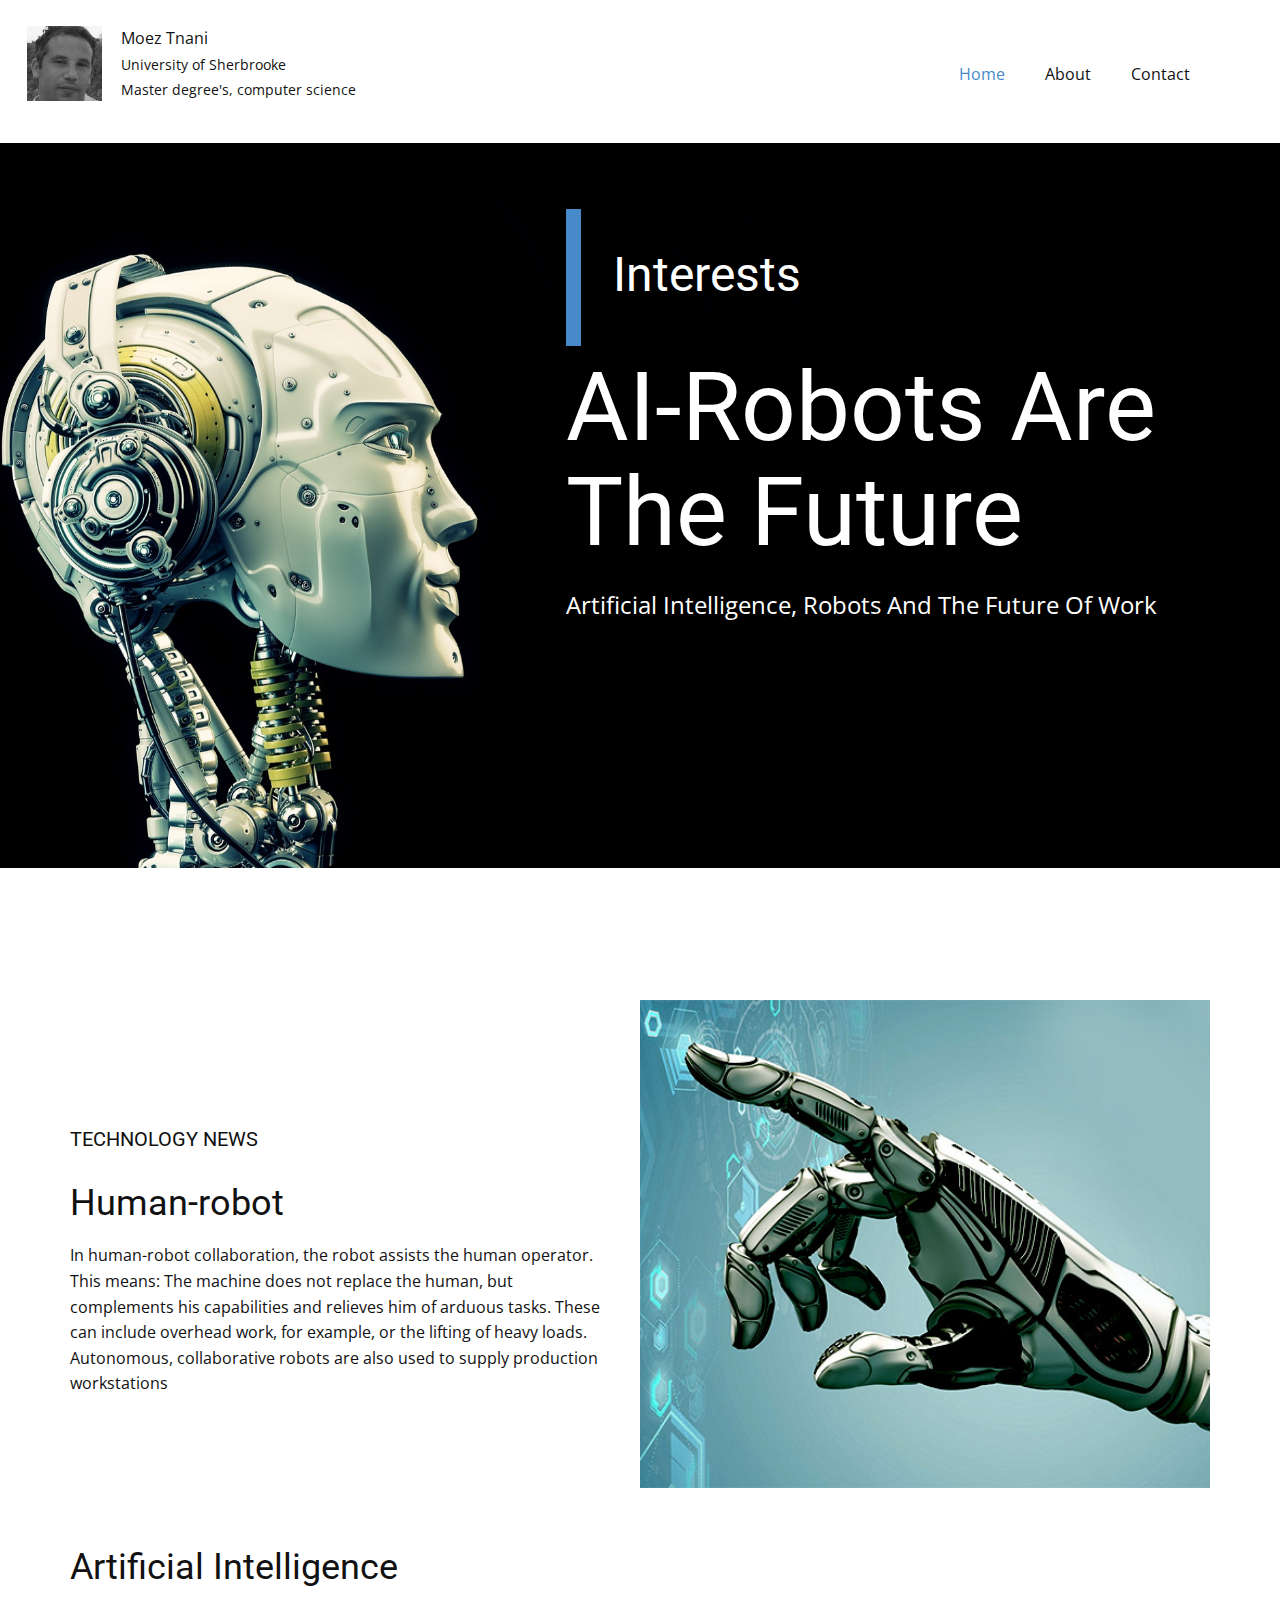
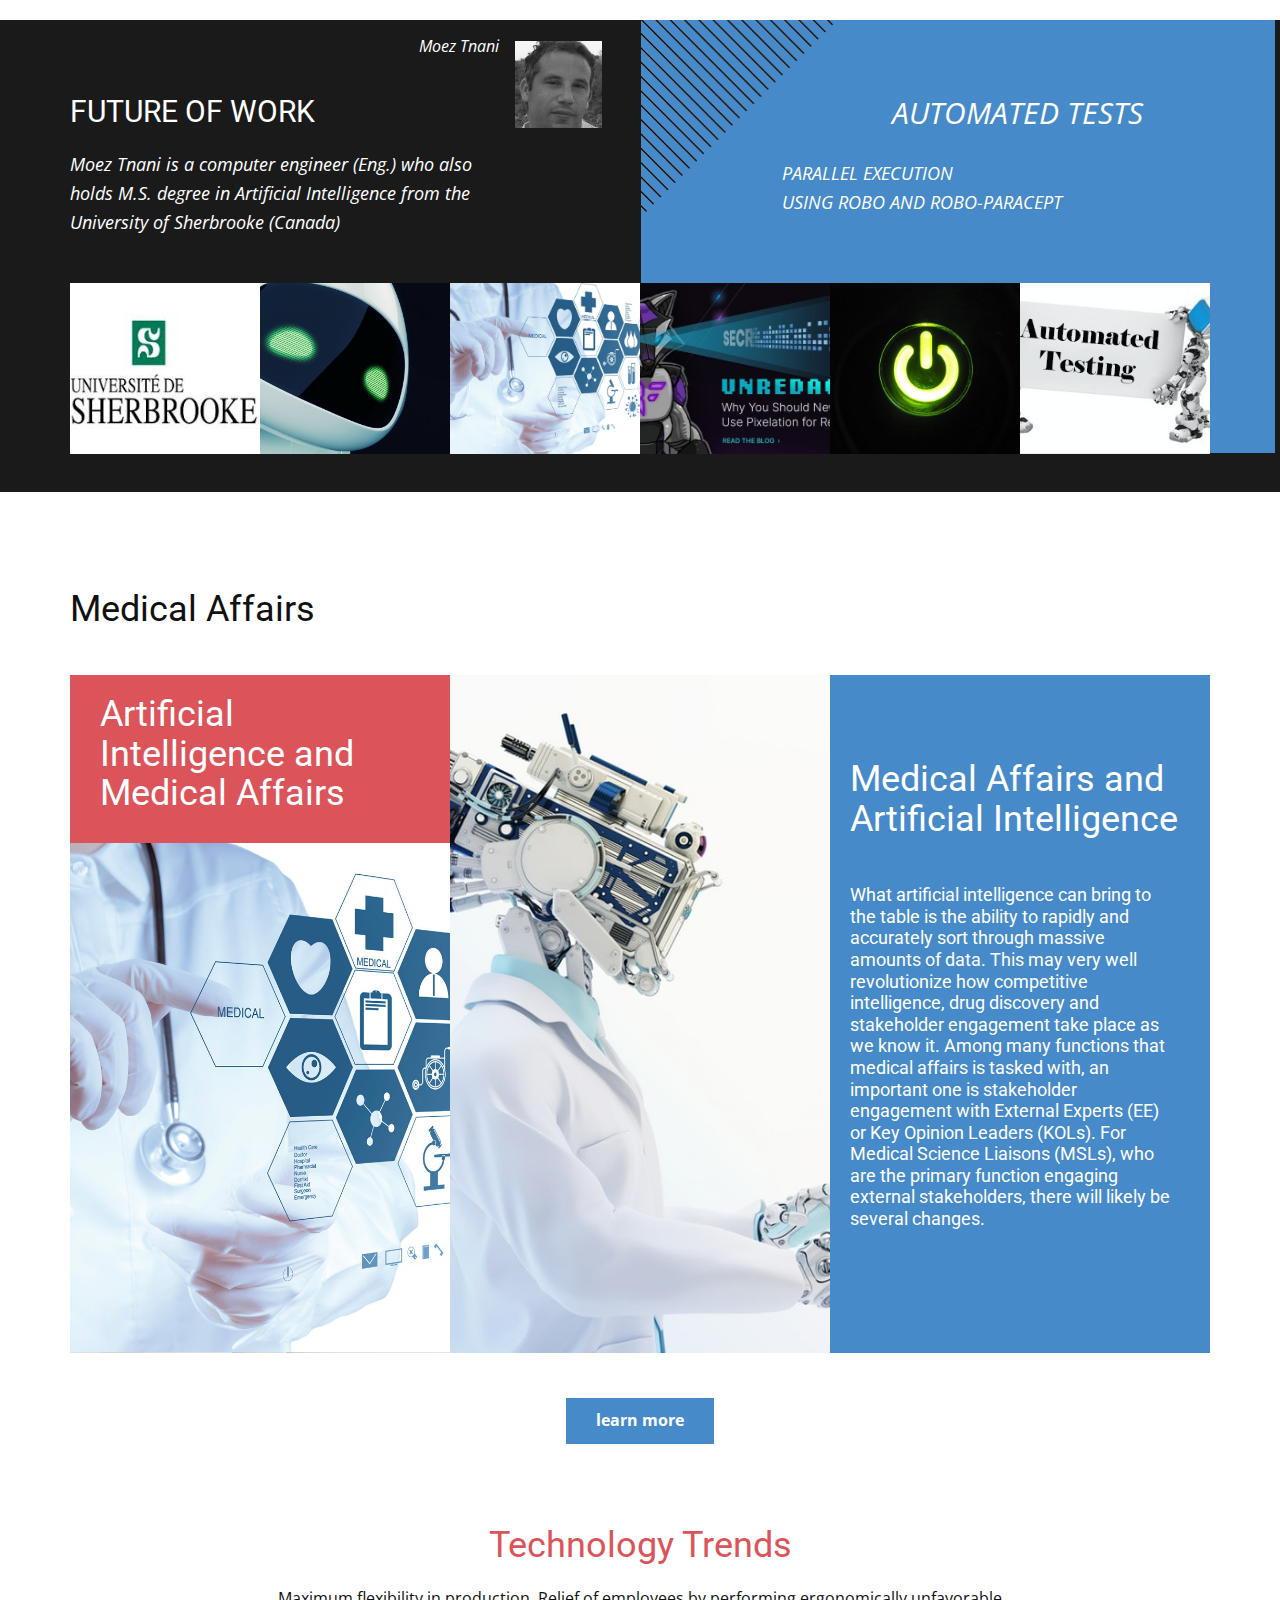
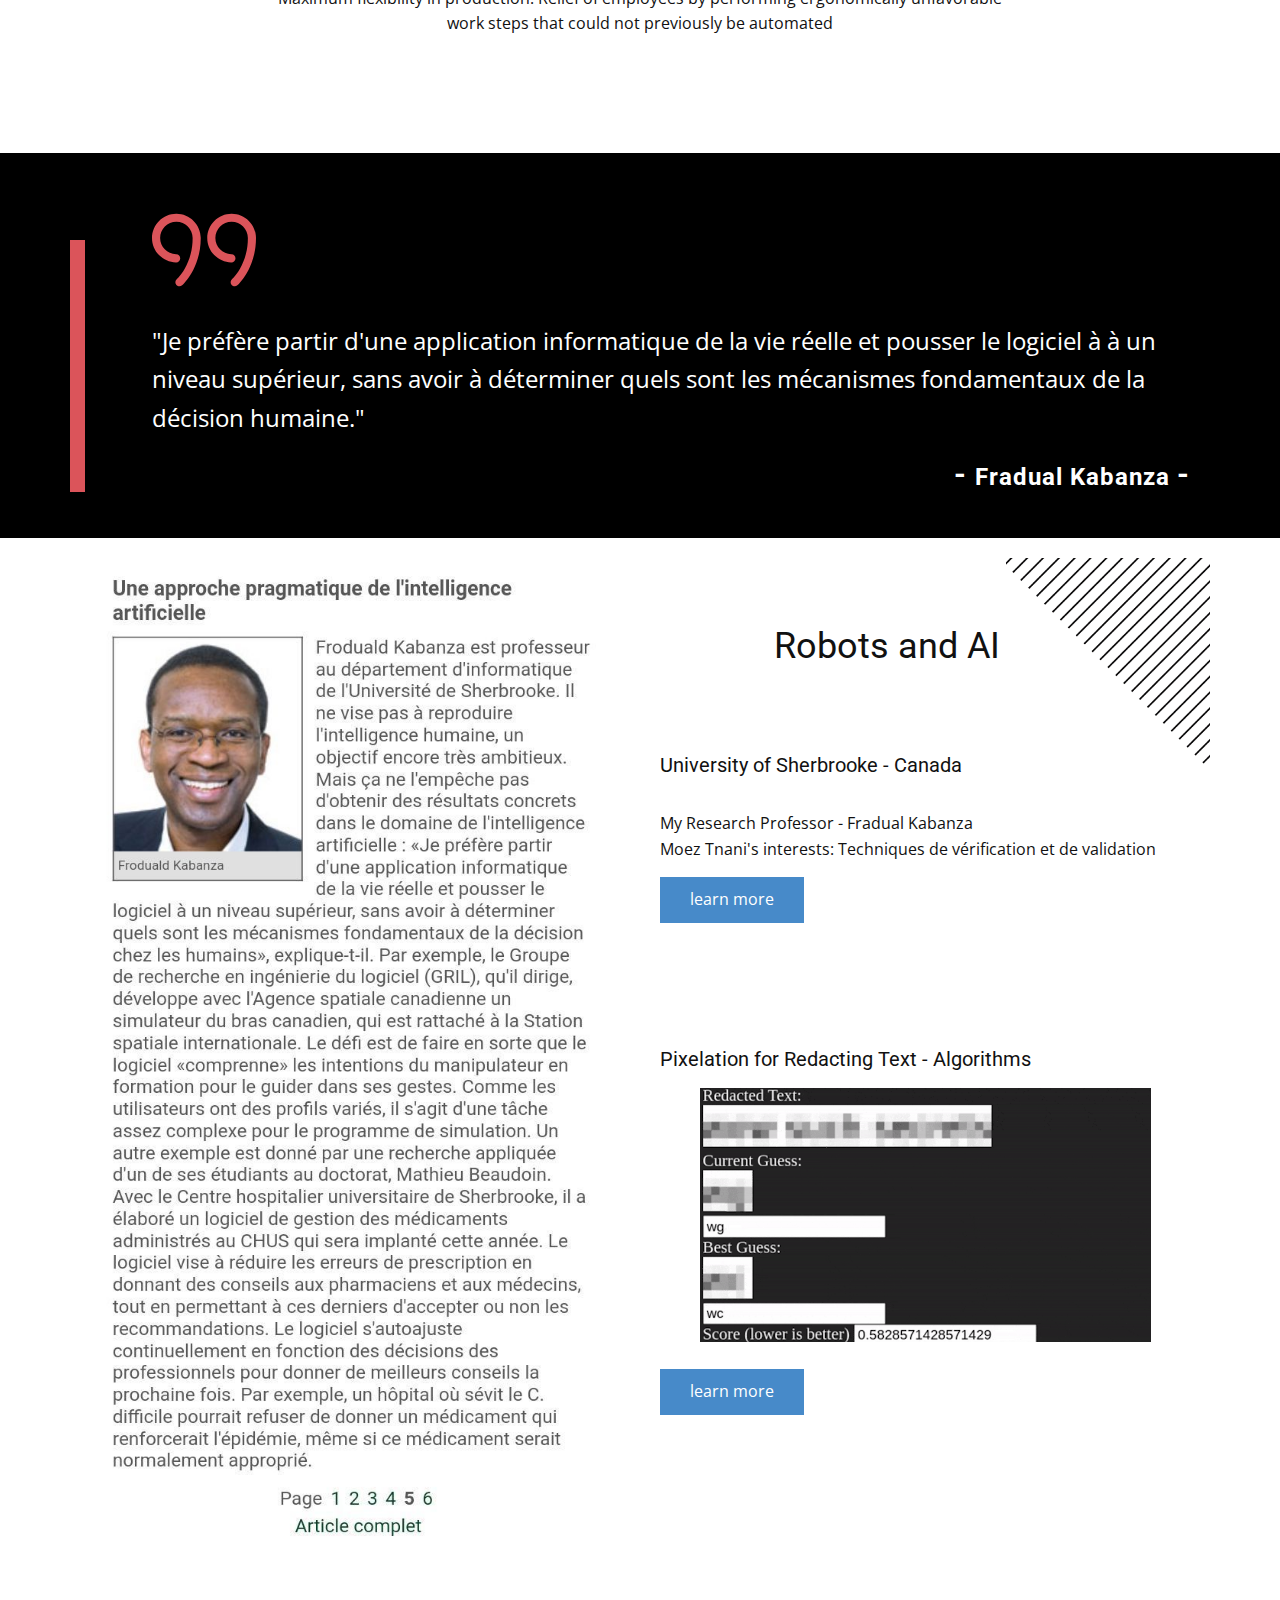
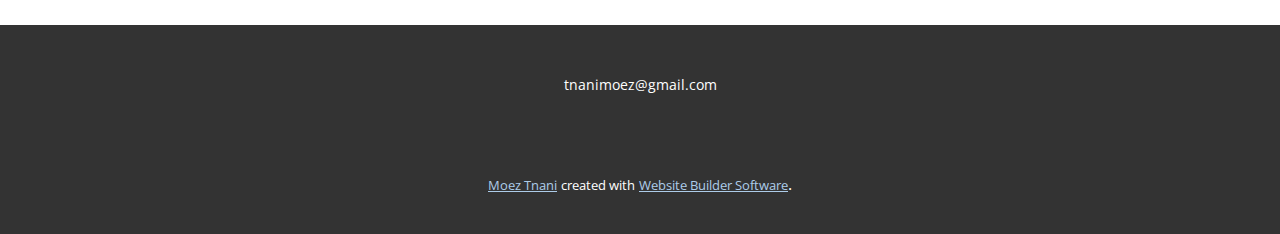
==== index.html @ 637a6c8f "Update index.html" ====
<!DOCTYPE html>
<html style="font-size: 16px;" lang="en"><head>
    <meta name="viewport" content="width=device-width, initial-scale=1.0">
    <meta charset="utf-8">
    <meta name="keywords" content="Robots Are The Future, Human-robot, The robots of CES 2023, Technology Trends, Artificial Intelligence Robots And The Future Of Work, Robots and AI">
    <meta name="description" content="">
    <title>Home</title>
    <link rel="stylesheet" href="nicepage.css" media="screen">
<link rel="stylesheet" href="Home.css" media="screen">
    <script class="u-script" type="text/javascript" src="jquery.js" defer=""></script>
    <script class="u-script" type="text/javascript" src="nicepage.js" defer=""></script>
    <meta name="generator" content="Nicepage 5.5.0, nicepage.com">
    <link id="u-theme-google-font" rel="stylesheet" href="https://fonts.googleapis.com/css?family=Roboto:100,100i,300,300i,400,400i,500,500i,700,700i,900,900i|Open+Sans:300,300i,400,400i,500,500i,600,600i,700,700i,800,800i">
    
    
    
    
    
    
    
    
    
    <script type="application/ld+json">{
		"@context": "http://schema.org",
		"@type": "Organization",
		"name": "",
		"logo": "images/Moez.jpeg"
}</script>
    <meta name="theme-color" content="#478ac9">
    <meta property="og:title" content="Home">
    <meta property="og:type" content="website">
  <meta data-intl-tel-input-cdn-path="intlTelInput/"></head>
  <body data-home-page="Home.html" data-home-page-title="Home" class="u-body u-xl-mode" data-lang="en"><header class="u-clearfix u-header u-header" id="sec-40bd"><div class="u-clearfix u-sheet u-sheet-1">
        <a href="https://github.com/Mtnani" class="u-image u-logo u-image-1" data-image-width="288" data-image-height="288" title="Moez Tnani">
          <img src="images/Moez.jpeg" class="u-logo-image u-logo-image-1">
        </a>
        <p class="u-text u-text-default u-text-1">Moez Tnani<br>
          <span style="font-size: 0.875rem;">University of Sherbrooke<br>Master degree's, computer science
          </span>
        </p>
        <nav class="u-menu u-menu-one-level u-offcanvas u-menu-1">
          <div class="menu-collapse" style="font-size: 1rem; letter-spacing: 0px;">
            <a class="u-button-style u-custom-left-right-menu-spacing u-custom-padding-bottom u-custom-top-bottom-menu-spacing u-nav-link u-text-active-palette-1-base u-text-hover-palette-2-base" href="#">
              <svg class="u-svg-link" viewBox="0 0 24 24"><use xmlns:xlink="http://www.w3.org/1999/xlink" xlink:href="#menu-hamburger"></use></svg>
              <svg class="u-svg-content" version="1.1" id="menu-hamburger" viewBox="0 0 16 16" x="0px" y="0px" xmlns:xlink="http://www.w3.org/1999/xlink" xmlns="http://www.w3.org/2000/svg"><g><rect y="1" width="16" height="2"></rect><rect y="7" width="16" height="2"></rect><rect y="13" width="16" height="2"></rect>
</g></svg>
            </a>
          </div>
          <div class="u-custom-menu u-nav-container">
            <ul class="u-nav u-unstyled u-nav-1"><li class="u-nav-item"><a class="u-button-style u-nav-link u-text-active-palette-1-base u-text-hover-palette-2-base" href="Home.html" style="padding: 10px 20px;">Home</a>
</li><li class="u-nav-item"><a class="u-button-style u-nav-link u-text-active-palette-1-base u-text-hover-palette-2-base" href="About.html" style="padding: 10px 20px;">About</a>
</li><li class="u-nav-item"><a class="u-button-style u-nav-link u-text-active-palette-1-base u-text-hover-palette-2-base" href="Contact.html" style="padding: 10px 20px;">Contact</a>
</li></ul>
          </div>
          <div class="u-custom-menu u-nav-container-collapse">
            <div class="u-black u-container-style u-inner-container-layout u-opacity u-opacity-95 u-sidenav">
              <div class="u-inner-container-layout u-sidenav-overflow">
                <div class="u-menu-close"></div>
                <ul class="u-align-center u-nav u-popupmenu-items u-unstyled u-nav-2"><li class="u-nav-item"><a class="u-button-style u-nav-link" href="Home.html">Home</a>
</li><li class="u-nav-item"><a class="u-button-style u-nav-link" href="About.html">About</a>
</li><li class="u-nav-item"><a class="u-button-style u-nav-link" href="Contact.html">Contact</a>
</li></ul>
              </div>
            </div>
            <div class="u-black u-menu-overlay u-opacity u-opacity-70"></div>
          </div>
        </nav>
      </div></header>
    <section class="u-clearfix u-image u-section-1" id="carousel_2f64">
      <div class="u-clearfix u-sheet u-sheet-1">
        <h2 class="u-text u-text-body-alt-color u-text-1">Interests </h2>
        <div class="u-container-style u-group u-group-1">
          <div class="u-container-layout u-container-layout-1">
            <div class="u-palette-1-base u-shape u-shape-rectangle u-shape-1"></div>
            <h1 class="u-text u-text-body-alt-color u-title u-text-2">AI-Robots Are The Future</h1>
            <p class="u-large-text u-text u-text-body-alt-color u-text-variant u-text-3"> Artificial Intelligence, Robots And The Future Of Work</p>
          </div>
        </div>
      </div>
    </section>
    <section class="u-clearfix u-section-2" id="carousel_26c9">
      <div class="u-clearfix u-sheet u-sheet-1">
        <div class="u-clearfix u-expanded-width u-gutter-0 u-layout-spacing-top u-layout-wrap u-layout-wrap-1">
          <div class="u-gutter-0 u-layout">
            <div class="u-layout-row">
              <div class="u-container-style u-layout-cell u-left-cell u-size-30 u-layout-cell-1">
                <div class="u-container-layout u-container-layout-1">
                  <h5 class="u-text u-text-1">TECHNOLOGY NEWS</h5>
                  <h2 class="u-text u-text-2">Human-robot</h2>
                  <p class="u-text u-text-3">In human-robot collaboration, the robot assists the human operator. This means: The machine does not replace the human, but complements his capabilities and relieves him of arduous tasks. These can include overhead work,
                                    for example, or the lifting of heavy loads. Autonomous, collaborative robots are also used to supply production workstations</p>
                </div>
              </div>
              <div class="u-align-left u-container-style u-image u-layout-cell u-right-cell u-size-30 u-image-1">
                <div class="u-container-layout u-valign-middle u-container-layout-2" src=""></div>
              </div>
            </div>
          </div>
        </div>
        <h2 class="u-text u-text-4">Artificial Intelligence</h2>
      </div>
    </section>
    <section class="u-clearfix u-grey-90 u-section-3" id="carousel_b919">
      <div class="u-container-style u-group u-palette-1-base u-shape-rectangle u-group-1">
        <div class="u-container-layout u-container-layout-1">
          <img src="images/1q.png" alt="" class="u-image u-image-default u-image-1" data-image-width="395" data-image-height="396">
          <p class="u-text u-text-body-alt-color u-text-1"> PARALLEL EXECUTION​&nbsp;<br>USING ROBO AND ROBO-PARACEPT&nbsp;<br>
          </p>
          <p class="u-text u-text-body-alt-color u-text-2">AUTOMATED TESTS<br>
            <br>
          </p>
        </div>
      </div>
      <div class="u-clearfix u-gutter-0 u-layout-wrap u-layout-wrap-1">
        <div class="u-gutter-0 u-layout">
          <div class="u-layout-row">
            <div class="u-container-style u-image u-layout-cell u-left-cell u-size-10 u-image-2" data-image-width="225" data-image-height="225">
              <div class="u-container-layout"></div>
            </div>
            <div class="u-container-style u-image u-layout-cell u-size-10 u-image-3">
              <div class="u-container-layout"></div>
            </div>
            <div class="u-container-style u-image u-layout-cell u-size-10 u-image-4" data-image-width="960" data-image-height="980">
              <div class="u-container-layout"></div>
            </div>
            <div class="u-container-style u-image u-layout-cell u-size-10 u-image-5" data-image-width="800" data-image-height="375">
              <div class="u-container-layout"></div>
            </div>
            <div class="u-container-style u-image u-layout-cell u-size-10 u-image-6">
              <div class="u-container-layout"></div>
            </div>
            <div class="u-container-style u-image u-layout-cell u-size-10 u-image-7" data-image-width="260" data-image-height="213">
              <div class="u-container-layout"></div>
            </div>
          </div>
        </div>
      </div>
      <p class="u-text u-text-body-alt-color u-text-3"> Moez Tnani<br>
      </p>
      <div class="u-container-style u-group u-group-2">
        <div class="u-container-layout u-container-layout-8">
          <h3 class="u-text u-text-body-alt-color u-text-4">FUTURE OF WORK</h3>
          <p class="u-text u-text-body-alt-color u-text-5"> Moez Tnani is a computer engineer (Eng​.) who also holds M.S. degree in Artificial Intelligence from the University of Sherbrooke (Canada)</p>
        </div>
      </div>
      <img class="u-image u-image-default u-preserve-proportions u-image-8" src="images/Moez.jpeg" alt="" data-image-width="288" data-image-height="288">
    </section>
    <section class="u-clearfix u-section-4" id="carousel_bd0a">
      <div class="u-clearfix u-sheet u-sheet-1">
        <h2 class="u-text u-text-1">Medical Affairs</h2>
        <div class="u-clearfix u-expanded-width u-expanded-width-md u-gutter-0 u-layout-wrap u-layout-wrap-1">
          <div class="u-layout">
            <div class="u-layout-row">
              <div class="u-size-20 u-size-60-md u-size-xs-60">
                <div class="u-layout-col">
                  <div class="u-align-left u-container-style u-layout-cell u-left-cell u-palette-2-base u-size-36 u-layout-cell-1" src="">
                    <div class="u-container-layout u-container-layout-1">
                      <h2 class="u-text u-text-2">Artificial Intelligence and Medical Affairs&nbsp;</h2>
                    </div>
                  </div>
                  <div class="u-align-left u-container-style u-image u-layout-cell u-left-cell u-size-24 u-image-1" data-image-width="960" data-image-height="980">
                    <div class="u-container-layout" src=""></div>
                  </div>
                </div>
              </div>
              <div class="u-size-20 u-size-30-md u-size-xs-30">
                <div class="u-layout-row">
                  <div class="u-align-left u-container-style u-image u-layout-cell u-size-60 u-image-2" src="" data-image-width="835" data-image-height="742">
                    <div class="u-container-layout" src=""></div>
                  </div>
                </div>
              </div>
              <div class="u-size-20 u-size-30-md u-size-xs-30">
                <div class="u-layout-row">
                  <div class="u-align-left u-container-style u-layout-cell u-palette-1-base u-right-cell u-size-60 u-layout-cell-4">
                    <div class="u-container-layout u-container-layout-4">
                      <h2 class="u-text u-text-3">Medical Affairs and Artificial Intelligence&nbsp;</h2>
                      <h4 class="u-text u-text-4"> What artificial intelligence can bring to the table is the ability to rapidly and accurately sort through massive amounts of data. This may very well revolutionize how competitive intelligence, drug discovery and stakeholder engagement take place as we know it. Among many functions that medical affairs is tasked with, an important one is stakeholder engagement with External Experts (EE) or Key Opinion Leaders (KOLs). For Medical Science Liaisons (MSLs), who are the primary function engaging external stakeholders, there will likely be several changes.</h4>
                    </div>
                  </div>
                </div>
              </div>
            </div>
          </div>
        </div>
        <a href="https://www.medicalaffairsspecialist.org/" class="u-border-none u-btn u-button-style u-palette-1-base u-btn-1" title="learn more" target="_blank">learn more</a>
      </div>
    </section>
    <section class="u-clearfix u-section-5" id="carousel_6aae">
      <div class="u-clearfix u-sheet u-sheet-1">
        <div class="u-align-center u-container-style u-group u-group-1">
          <div class="u-container-layout u-valign-middle u-container-layout-1">
            <h2 class="u-text u-text-palette-2-base u-text-1">Technology Trends</h2>
            <p class="u-text u-text-2">Maximum flexibility in production. Relief of employees by performing ergonomically unfavorable work steps that could not previously be automated </p>
          </div>
        </div>
      </div>
    </section>
    <section class="u-black u-clearfix u-section-6" id="carousel_9c2d">
      <div class="u-clearfix u-sheet u-valign-middle u-sheet-1">
        <div class="u-container-style u-group u-group-1">
          <div class="u-container-layout u-valign-bottom-xs u-valign-middle-xl u-container-layout-1"><span class="u-icon u-icon-circle u-text-palette-2-base u-icon-1"><svg class="u-svg-link" preserveAspectRatio="xMidYMin slice" viewBox="0 0 512 512" style=""><use xmlns:xlink="http://www.w3.org/1999/xlink" xlink:href="#svg-ac96"></use></svg><svg class="u-svg-content" viewBox="0 0 512 512" x="0px" y="0px" id="svg-ac96" style="enable-background:new 0 0 512 512;"><g><g><g><path d="M392,77c-66.168,0-120,53.832-120,120c0,31.641,12.208,61.497,34.374,84.069c22.117,22.521,51.659,35.27,83.189,35.9     l0.916,0.023c11.054,0.333,20.226-8.431,20.514-19.473c0.288-11.042-8.431-20.226-19.473-20.514l-1.107-0.028     C347.176,276.141,312,240.261,312,197c0-44.112,35.888-80,80-80s80,35.888,80,80c0,55.098-13.104,105.94-38.951,151.115     c-19.317,33.765-38.961,51.6-39.328,51.93c-8.238,7.313-9.012,19.921-1.718,28.188c3.953,4.479,9.466,6.768,15.005,6.768     c4.701-0.001,9.422-1.649,13.224-5.004c0.967-0.854,23.946-21.349,46.566-60.335C487.42,334.122,512,275.316,512,197     C512,130.831,458.168,77,392,77z"></path><path d="M120,77C53.832,77,0,130.831,0,197c0,31.641,12.208,61.497,34.374,84.071c22.117,22.521,51.659,35.269,83.189,35.9     l0.916,0.023c11.03,0.333,20.227-8.431,20.514-19.473c0.288-11.042-8.431-20.226-19.473-20.514l-1.107-0.028     C75.176,276.141,40,240.261,40,197c0-44.112,35.888-80,80-80s80,35.888,80,80c0,55.098-13.104,105.94-38.951,151.114     c-19.317,33.765-38.961,51.6-39.328,51.93c-8.239,7.314-9.012,19.921-1.718,28.188c3.953,4.48,9.466,6.768,15.005,6.768     c4.701,0,9.422-1.648,13.225-5.003c0.966-0.854,23.946-21.349,46.566-60.335C215.42,334.122,240,275.317,240,197     C240,130.831,186.168,77,120,77z"></path>
</g>
</g>
</g></svg></span>
            <p class="u-text u-text-body-alt-color u-text-1">"Je préfère partir d'une application informatique de la vie réelle et pousser le logiciel à à un niveau supérieur, sans avoir à déterminer quels sont les mécanismes fondamentaux de la décision humaine."</p>
            <h5 class="u-align-right u-text u-text-body-alt-color u-text-2">- <span style="font-size: 1.5rem;">Fradual Kabanza </span>-
            </h5>
          </div>
        </div>
        <div class="u-palette-2-base u-shape u-shape-rectangle u-shape-1"></div>
      </div>
    </section>
    <section class="u-clearfix u-section-7" id="carousel_8192">
      <div class="u-clearfix u-sheet u-sheet-1">
        <div class="u-clearfix u-expanded-width u-gutter-0 u-layout-spacing-top u-layout-wrap u-layout-wrap-1">
          <div class="u-gutter-0 u-layout">
            <div class="u-layout-row">
              <div class="u-align-left u-container-style u-layout-cell u-left-cell u-size-30 u-layout-cell-1">
                <div class="u-container-layout u-container-layout-1" src="">
                  <img class="u-expanded-width-sm u-expanded-width-xs u-image u-image-1" src="images/RobotUdS.jpeg" data-image-width="720" data-image-height="1314">
                </div>
              </div>
              <div class="u-align-left u-container-style u-layout-cell u-right-cell u-size-30 u-layout-cell-2">
                <div class="u-container-layout u-valign-bottom-md u-container-layout-2">
                  <img src="images/1q1.png" alt="" class="u-image u-image-default u-image-2" data-image-width="395" data-image-height="396">
                  <h2 class="u-text u-text-1">Robots and AI</h2>
                  <h5 class="u-text u-text-2">University of Sherbrooke - Canada</h5>
                  <p class="u-text u-text-3">My Research Professor - Fradual Kabanza<br>Moez Tnani's interests: Techniques de vérification et de validation
                  </p>
                  <a href="https://www.usherbrooke.ca/udes/magazine/lire/vol2-no2/a-la-une/page/4/index.html@no_cache=1&amp;tx_igttnewsshared[tt_news]=4448.html" class="u-btn u-button-style u-btn-1">learn more</a>
                  <h5 class="u-text u-text-4"> Pixelation for Redacting Text - Algorithms</h5>
                  <img class="u-image u-image-default u-image-3" src="images/secret.gif" alt="" data-image-width="800" data-image-height="451">
                  <a href="https://bishopfox.com/blog/unredacter-tool-never-pixelation" class="u-btn u-button-style u-btn-2">learn more</a>
                </div>
              </div>
            </div>
          </div>
        </div>
      </div>
    </section>
    <section class="u-clearfix u-section-8" id="sec-d549">
      <div class="u-clearfix u-sheet u-sheet-1"></div>
    </section>
    
    
    <footer class="u-align-center u-clearfix u-footer u-grey-80 u-footer" id="sec-2b1f"><div class="u-clearfix u-sheet u-sheet-1">
        <p class="u-small-text u-text u-text-variant u-text-1">tnanimoez@gmail.com</p>
      </div></footer>
    <section class="u-backlink u-clearfix u-grey-80">
      <a class="u-link" href="https://github.com/MTnani" target="_blank">
        <span>Moez Tnani</span>
      </a>
      <p class="u-text">
        <span>created with</span>
      </p>
      <a class="u-link" href="" target="_blank">
        <span>Website Builder Software</span>
      </a>. 
    </section><span style="height: 64px; width: 64px; margin-left: 0px; margin-right: auto; margin-top: 0px; background-image: none; right: 20px; bottom: 20px; padding: 15px;" class="u-back-to-top u-icon u-icon-circle u-opacity u-opacity-85 u-palette-1-base" data-href="#">
        <svg class="u-svg-link" preserveAspectRatio="xMidYMin slice" viewBox="0 0 551.13 551.13"><use xmlns:xlink="http://www.w3.org/1999/xlink" xlink:href="#svg-1d98"></use></svg>
        <svg class="u-svg-content" enable-background="new 0 0 551.13 551.13" viewBox="0 0 551.13 551.13" xmlns="http://www.w3.org/2000/svg" id="svg-1d98"><path d="m275.565 189.451 223.897 223.897h51.668l-275.565-275.565-275.565 275.565h51.668z"></path></svg>
    </span>
  
</body></html>
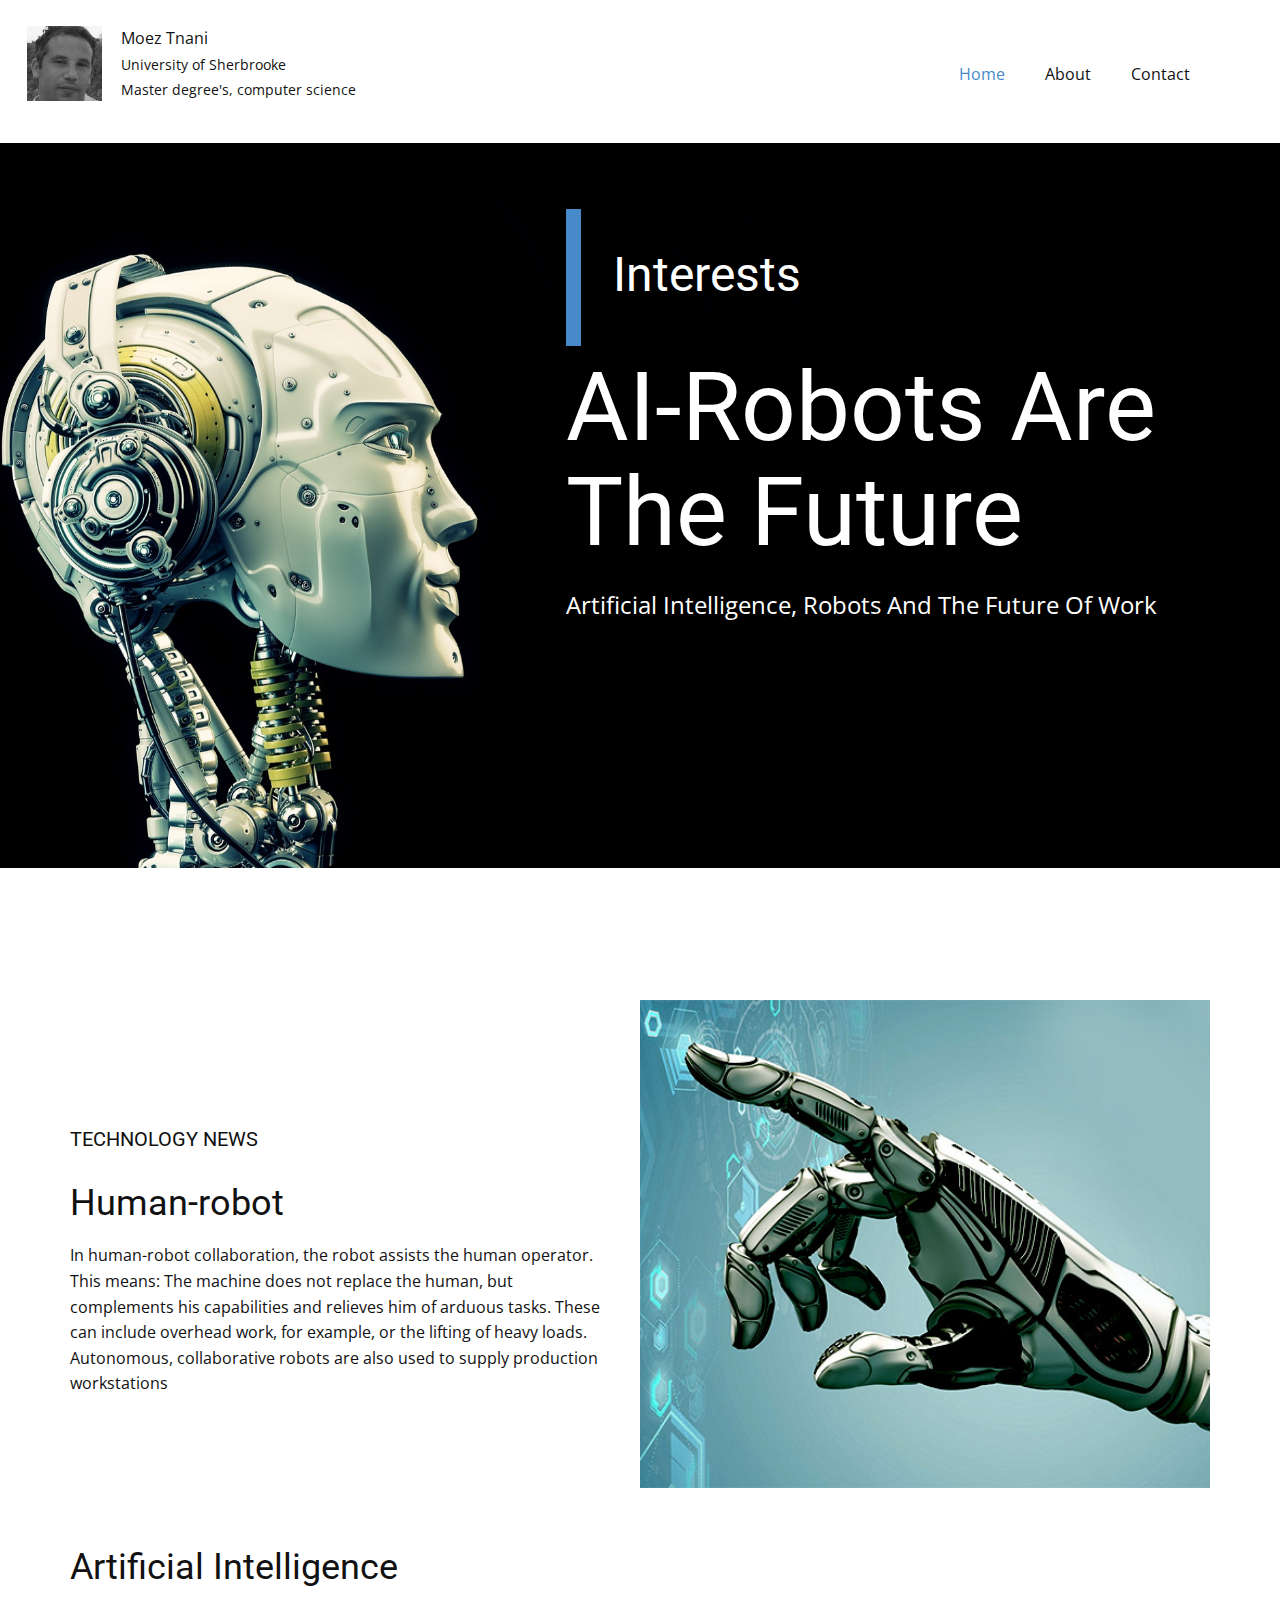
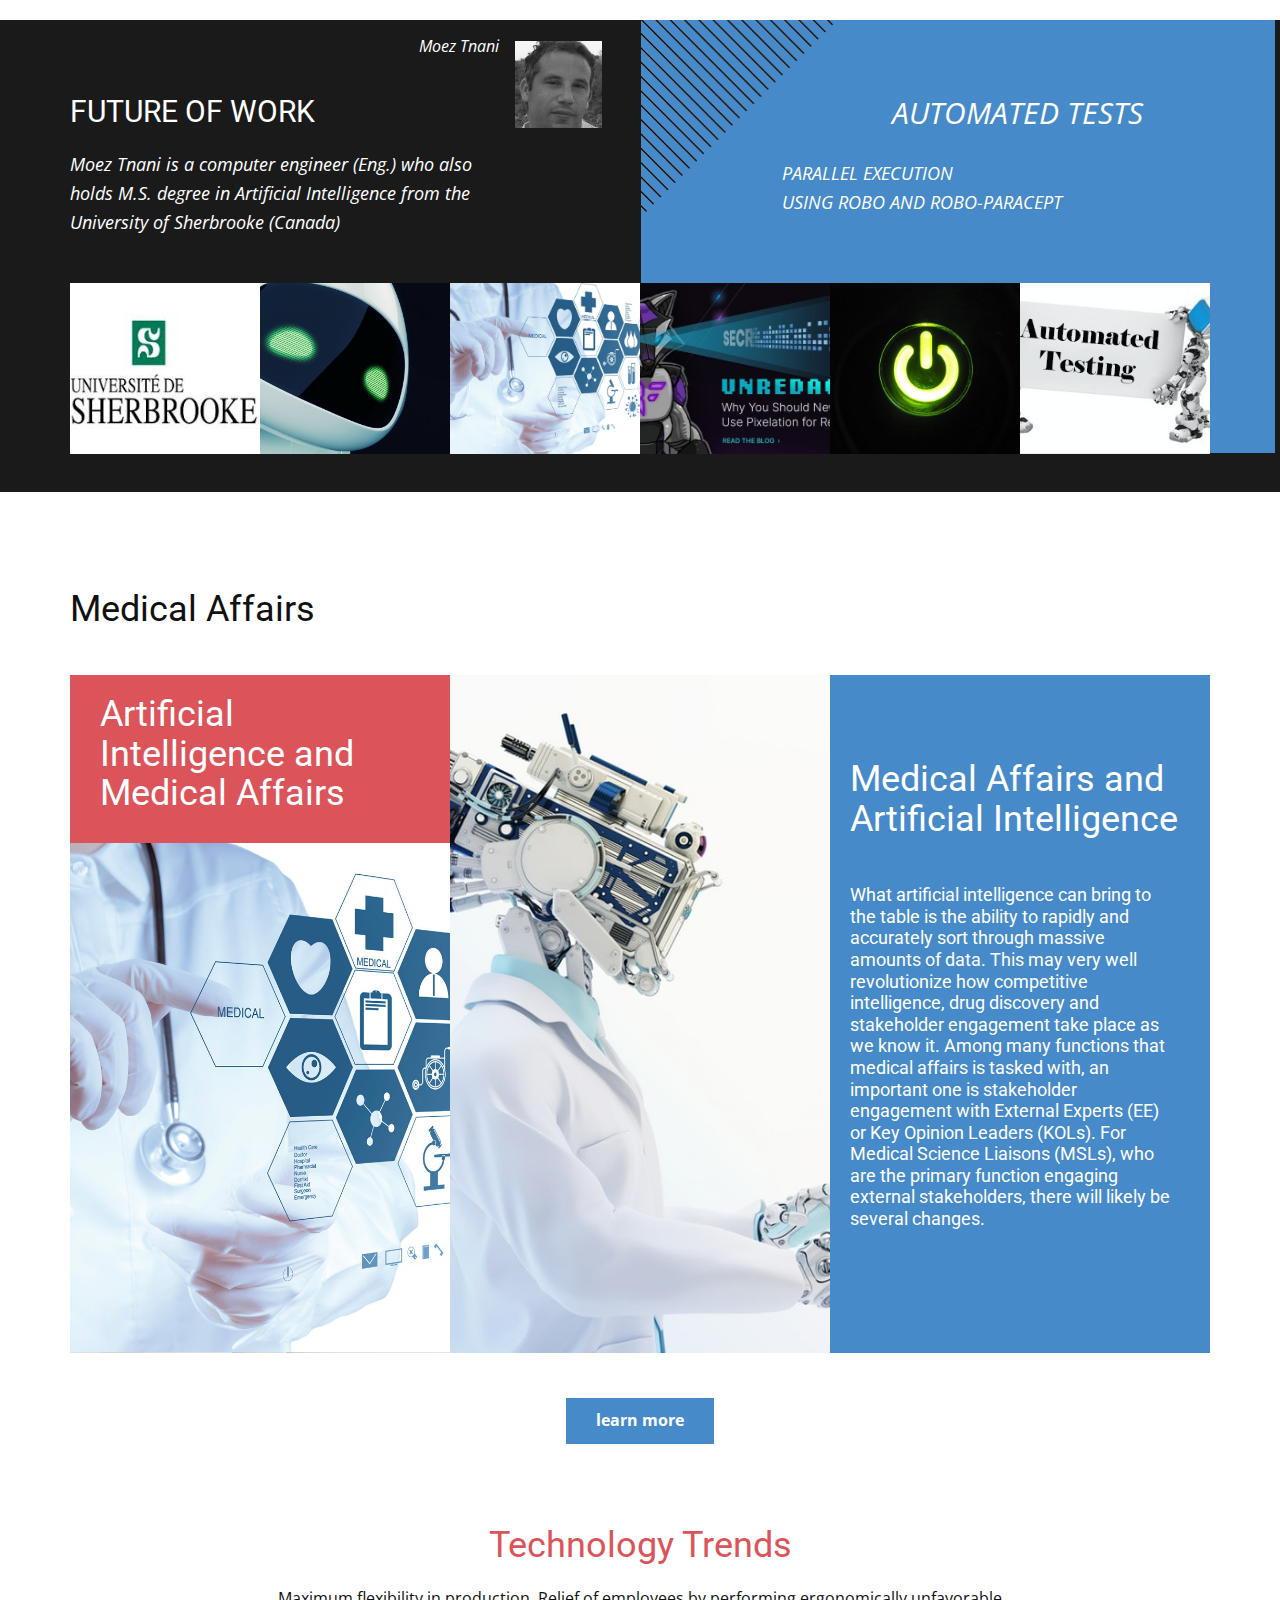
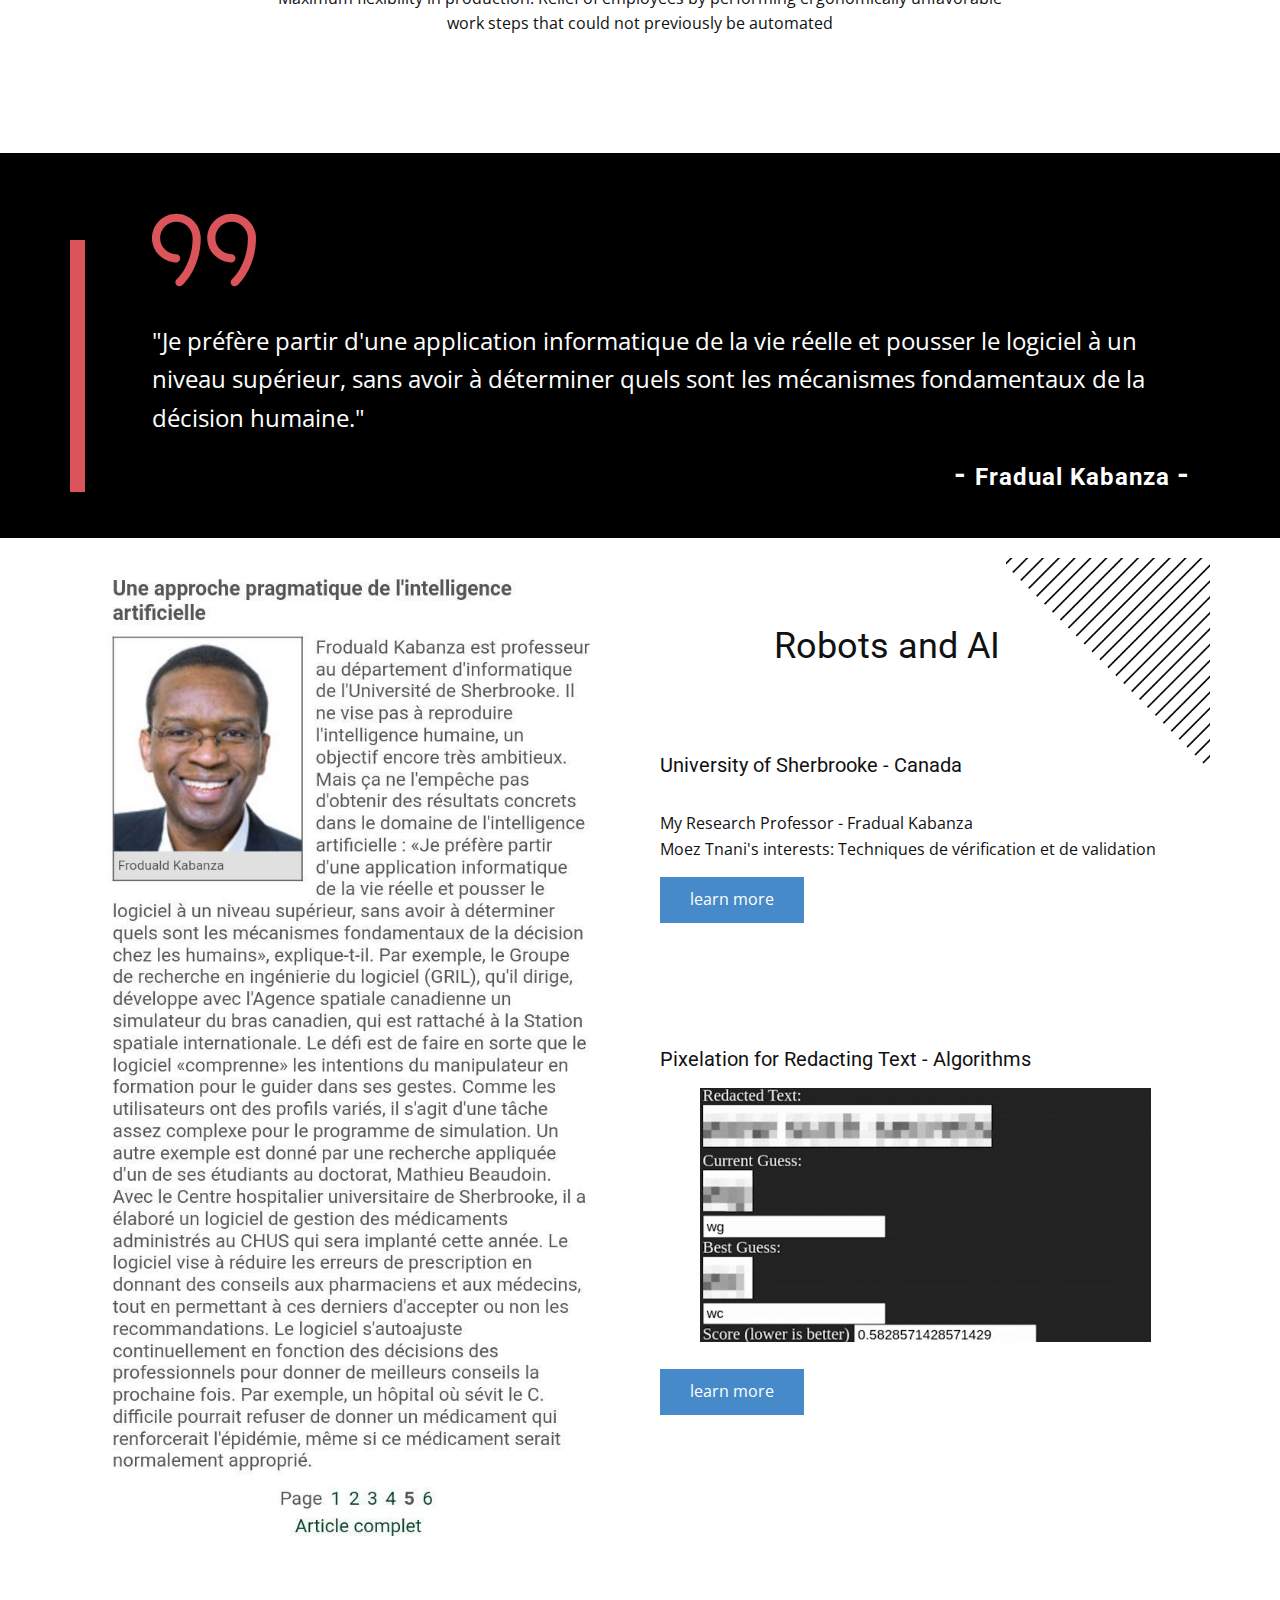
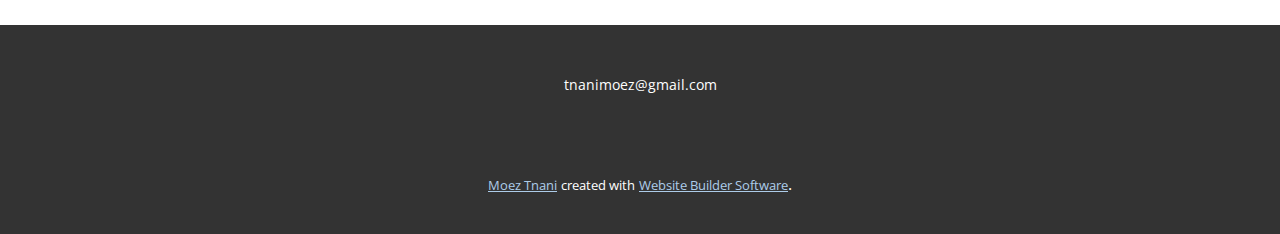
==== commit d9507bc2: "Update index.html" ====
--- a/index.html
+++ b/index.html
@@ -203,7 +203,7 @@
 </g>
 </g>
 </g></svg></span>
-            <p class="u-text u-text-body-alt-color u-text-1">"Je préfère partir d'une application informatique de la vie réelle et pousser le logiciel à à un niveau supérieur, sans avoir à déterminer quels sont les mécanismes fondamentaux de la décision humaine."</p>
+            <p class="u-text u-text-body-alt-color u-text-1">"Je préfère partir d'une application informatique de la vie réelle et pousser le logiciel à un niveau supérieur, sans avoir à déterminer quels sont les mécanismes fondamentaux de la décision humaine."</p>
             <h5 class="u-align-right u-text u-text-body-alt-color u-text-2">- <span style="font-size: 1.5rem;">Fradual Kabanza </span>-
             </h5>
           </div>
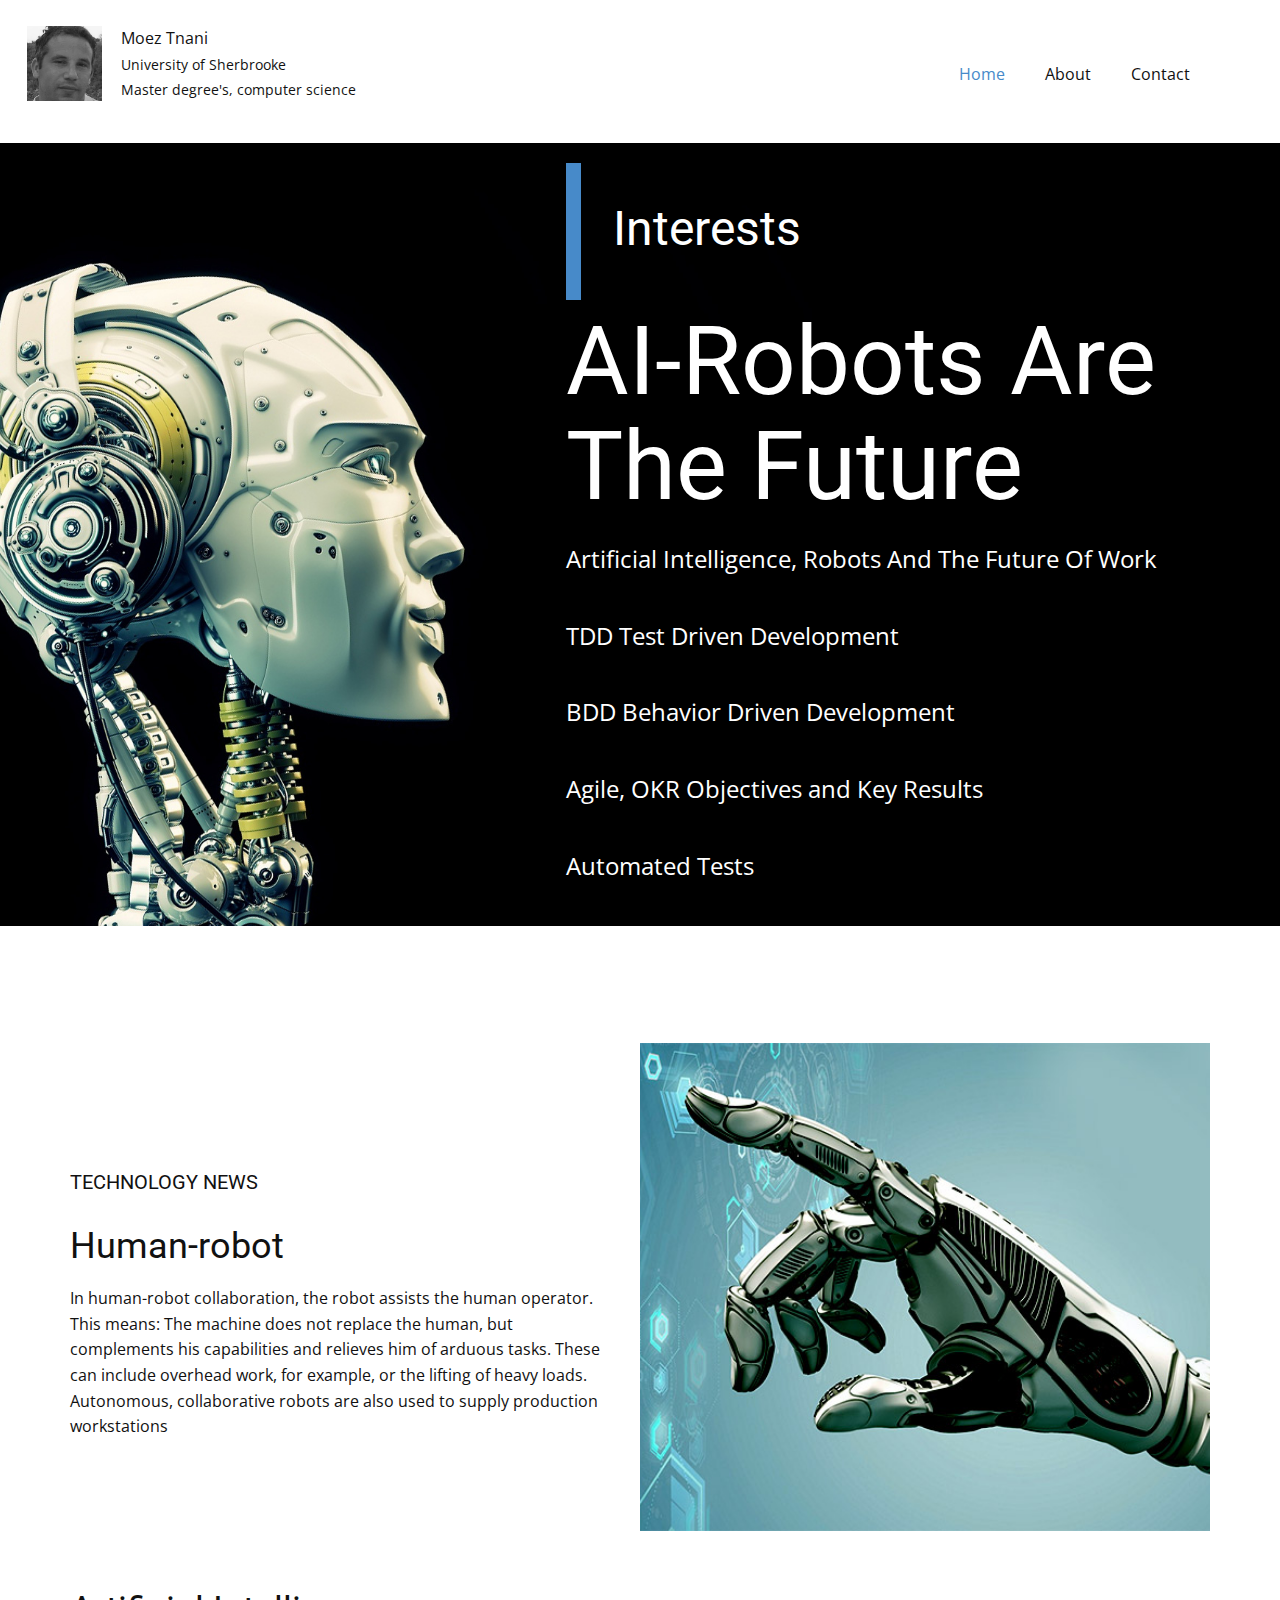
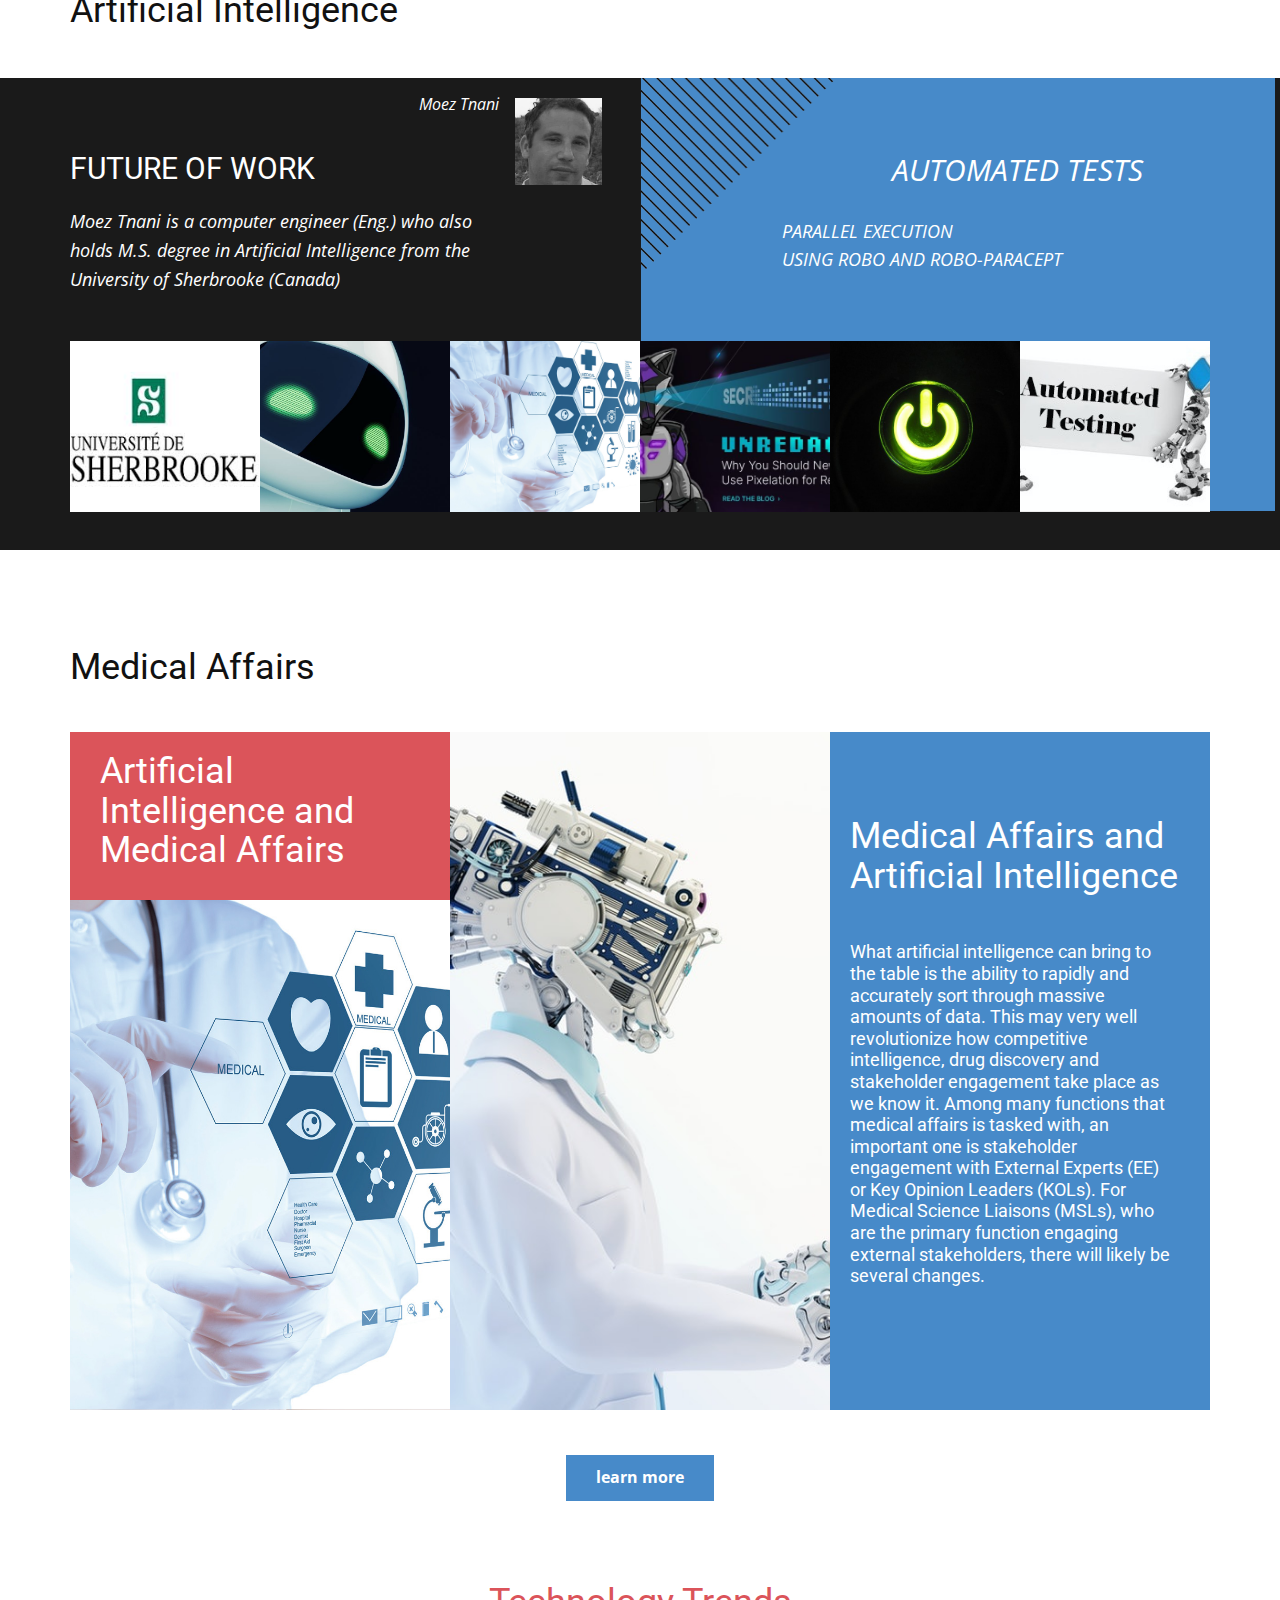
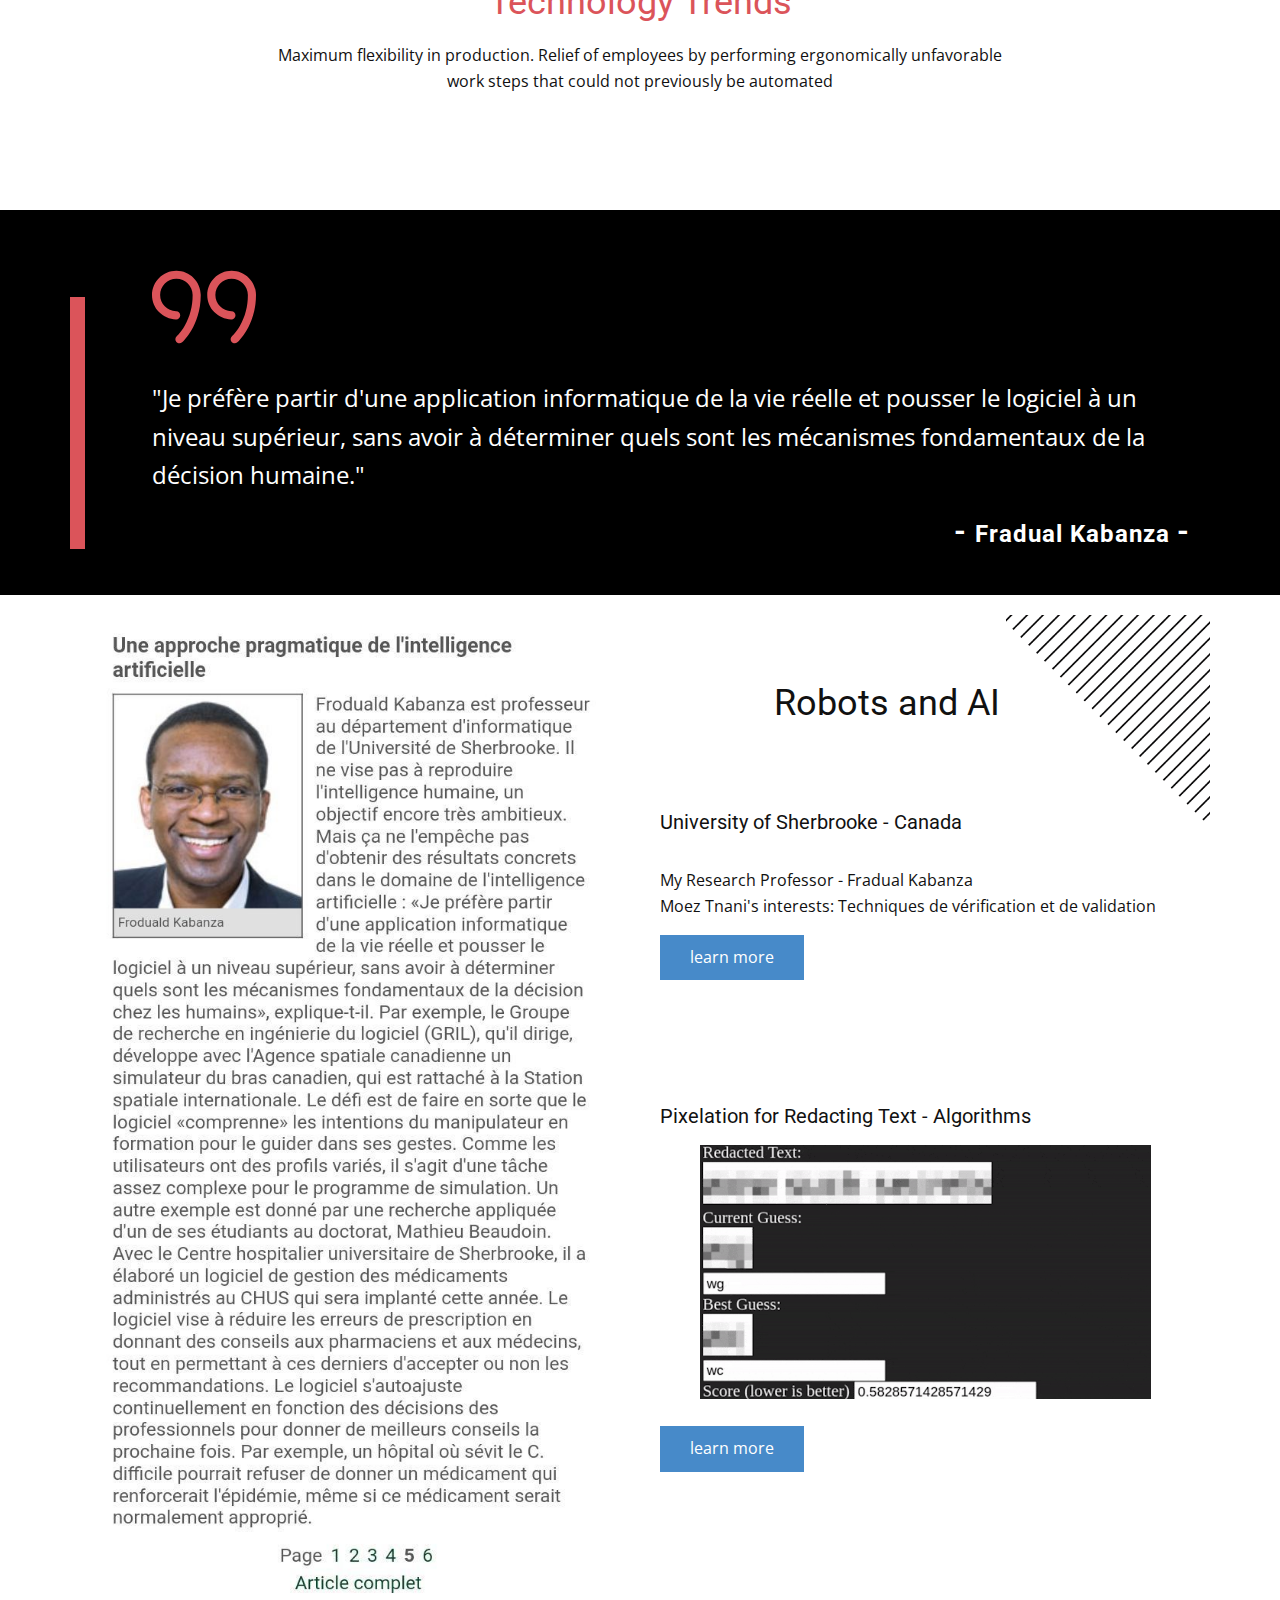
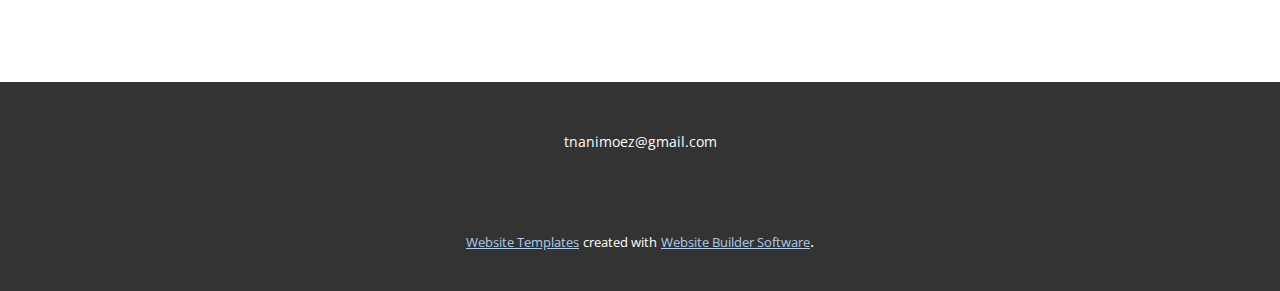
==== commit c83dc9a1: "Add files via upload" ====
--- a/index.html
+++ b/index.html
@@ -73,7 +73,12 @@
           <div class="u-container-layout u-container-layout-1">
             <div class="u-palette-1-base u-shape u-shape-rectangle u-shape-1"></div>
             <h1 class="u-text u-text-body-alt-color u-title u-text-2">AI-Robots Are The Future</h1>
-            <p class="u-large-text u-text u-text-body-alt-color u-text-variant u-text-3"> Artificial Intelligence, Robots And The Future Of Work</p>
+            <p class="u-large-text u-text u-text-body-alt-color u-text-variant u-text-3"> Artificial Intelligence, Robots And The Future Of Work<br>
+              <br>TDD Test Driven Development<br>
+              <br>BDD Behavior Driven Development<br>
+              <br>Agile, OKR Objectives and Key Results<br>
+              <br>Automated Tests
+            </p>
           </div>
         </div>
       </div>
@@ -244,12 +249,12 @@
     </section>
     
     
-    <footer class="u-align-center u-clearfix u-footer u-grey-80 u-footer" id="sec-2b1f"><div class="u-clearfix u-sheet u-sheet-1">
+    <footer class="u-align-center u-clearfix u-footer u-grey-80 u-footer" id="sec-2b1f"><div class="u-clearfix u-sheet u-valign-middle u-sheet-1">
         <p class="u-small-text u-text u-text-variant u-text-1">tnanimoez@gmail.com</p>
       </div></footer>
     <section class="u-backlink u-clearfix u-grey-80">
-      <a class="u-link" href="https://github.com/MTnani" target="_blank">
-        <span>Moez Tnani</span>
+      <a class="u-link" href="https://nicepage.com/website-templates" target="_blank">
+        <span>Website Templates</span>
       </a>
       <p class="u-text">
         <span>created with</span>
@@ -262,4 +267,4 @@
         <svg class="u-svg-content" enable-background="new 0 0 551.13 551.13" viewBox="0 0 551.13 551.13" xmlns="http://www.w3.org/2000/svg" id="svg-1d98"><path d="m275.565 189.451 223.897 223.897h51.668l-275.565-275.565-275.565 275.565h51.668z"></path></svg>
     </span>
   
-</body></html>
+</body></html>--- a/Home.css
+++ b/Home.css
@@ -4,25 +4,26 @@
 }
 
 .u-section-1 .u-sheet-1 {
-  min-height: 725px;
+  min-height: 782px;
   margin: 0 auto;
 }
 
 .u-section-1 .u-text-1 {
   font-size: 3rem;
-  margin: 106px 399px 0 543px;
+  margin: 60px 399px 0 543px;
 }
 
 .u-section-1 .u-group-1 {
   width: 679px;
-  min-height: 440px;
+  min-height: 638px;
   height: auto;
-  margin: -4px 0 60px auto;
+  margin: -4px 0 36px auto;
 }
 
 .u-section-1 .u-container-layout-1 {
   padding-left: 35px;
   padding-right: 32px;
+  padding-bottom: 0;
 }
 
 .u-section-1 .u-shape-1 {
@@ -38,12 +39,12 @@
 
 .u-section-1 .u-text-3 {
   font-size: 1.5rem;
-  margin: 20px 0 77px;
+  margin: 20px 0 0;
 }
 
 @media (max-width: 1199px) {
   .u-section-1 .u-sheet-1 {
-    min-height: 598px;
+    min-height: 645px;
   }
 
   .u-section-1 .u-text-1 {
@@ -81,7 +82,7 @@
 
 @media (max-width: 991px) {
   .u-section-1 .u-sheet-1 {
-    min-height: 458px;
+    min-height: 494px;
   }
 
   .u-section-1 .u-text-1 {
@@ -122,7 +123,7 @@
   }
 
   .u-section-1 .u-sheet-1 {
-    min-height: 344px;
+    min-height: 371px;
   }
 
   .u-section-1 .u-text-1 {
@@ -162,7 +163,7 @@
   }
 
   .u-section-1 .u-sheet-1 {
-    min-height: 217px;
+    min-height: 234px;
   }
 
   .u-section-1 .u-text-1 {
@@ -208,8 +209,7 @@
 
 .u-section-2 .u-layout-wrap-1 {
   pointer-events: auto;
-  margin-top: 132px;
-  margin-bottom: 0;
+  margin: 117px 0 0;
 }
 
 .u-section-2 .u-layout-cell-1 {
@@ -255,6 +255,11 @@
 @media (max-width: 1199px) {
   .u-section-2 .u-sheet-1 {
     min-height: 628px;
+  }
+
+  .u-section-2 .u-layout-wrap-1 {
+    margin-right: initial;
+    margin-left: initial;
   }
 
   .u-section-2 .u-container-layout-1 {
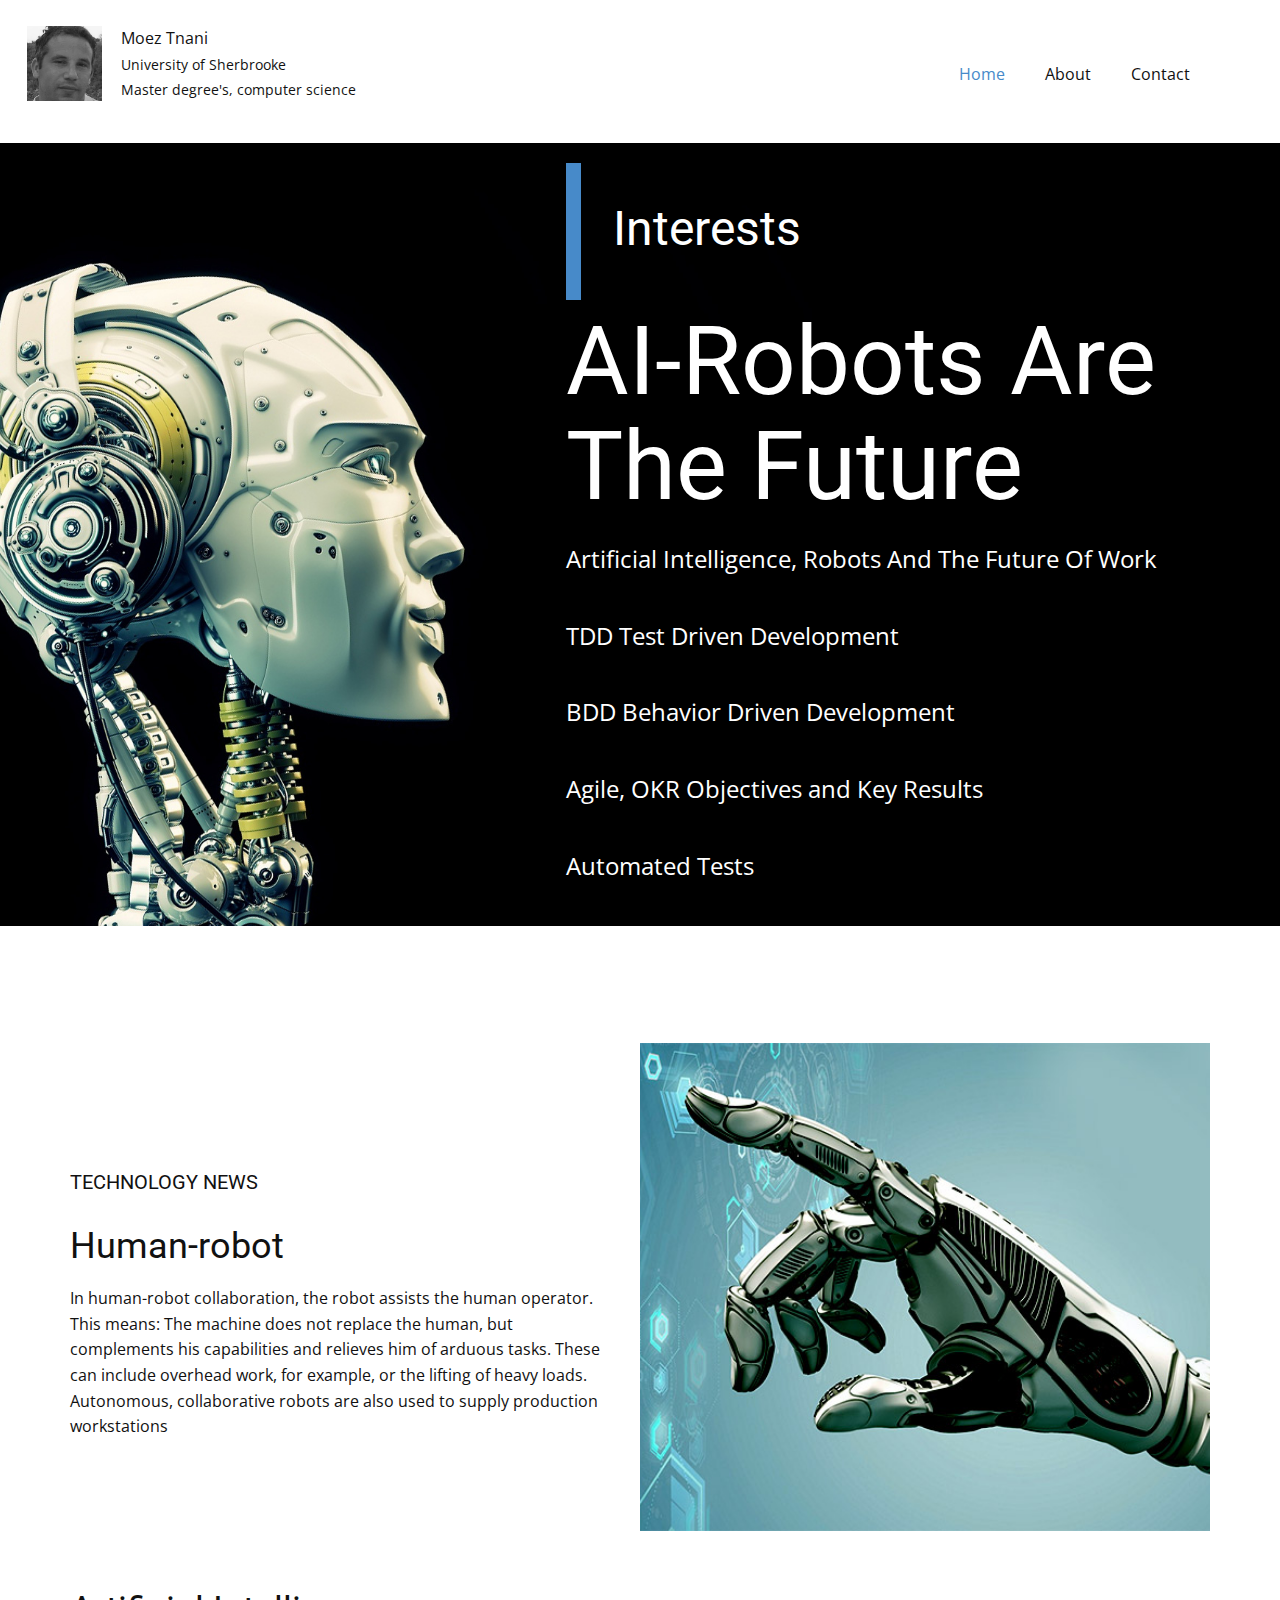
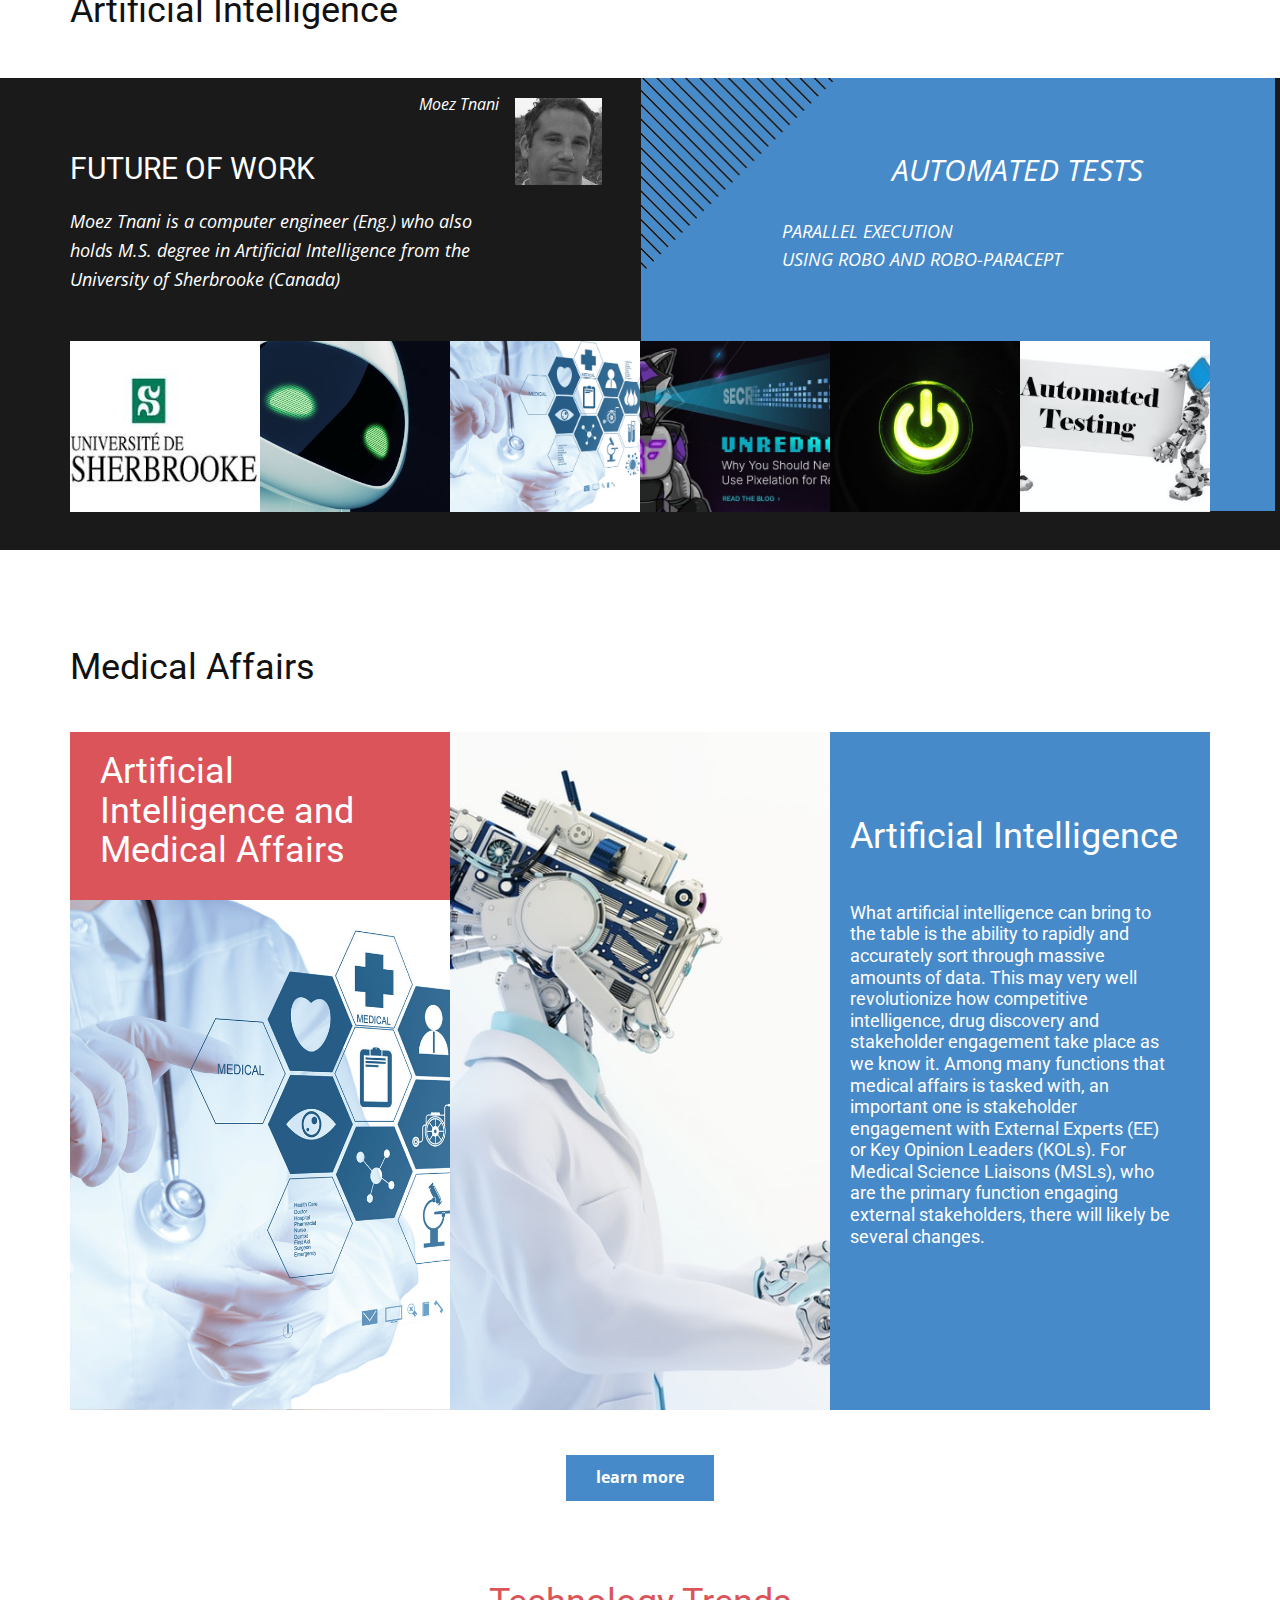
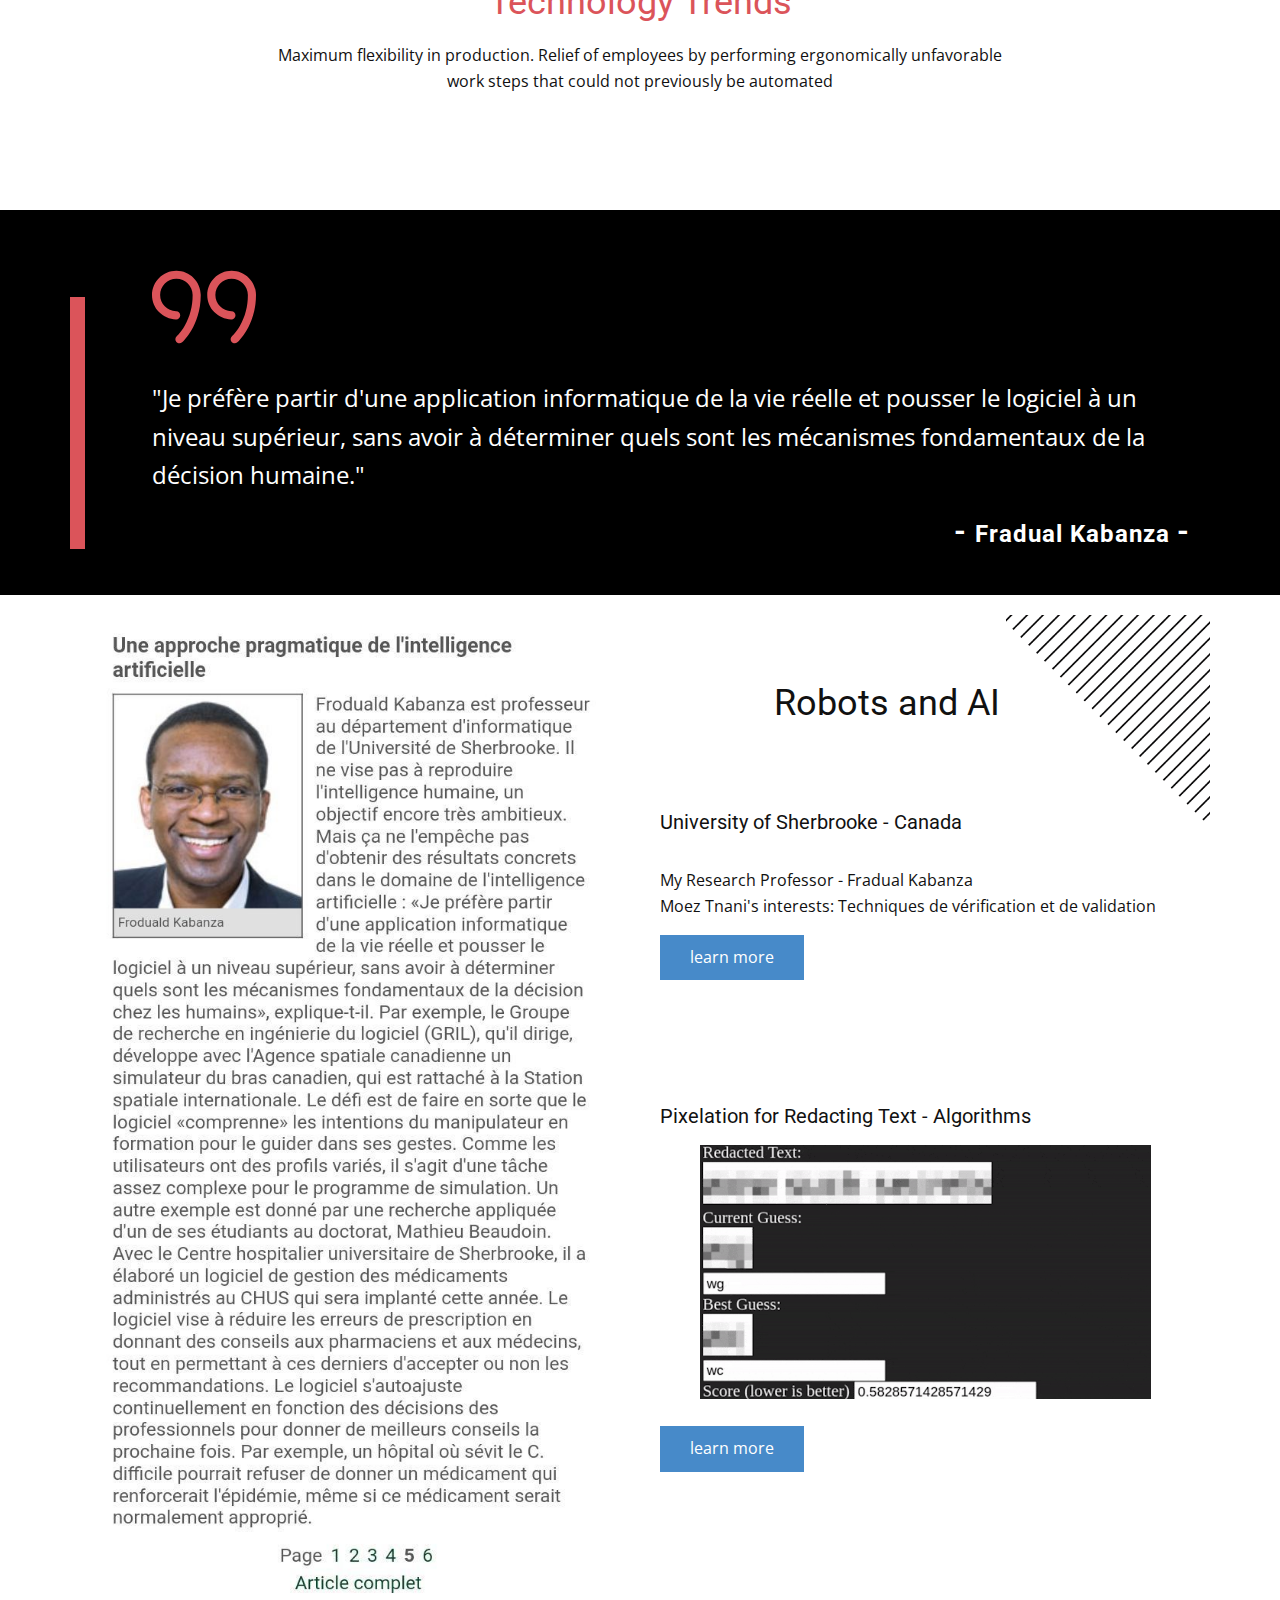
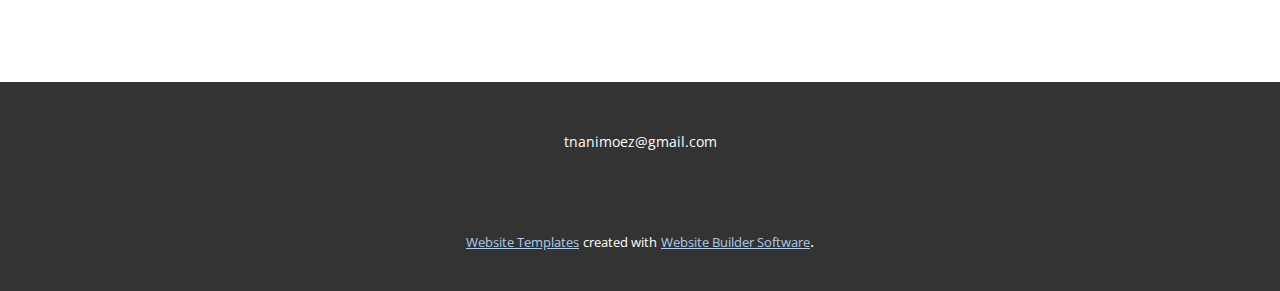
==== commit 55b9689f: "Update index.html" ====
--- a/index.html
+++ b/index.html
@@ -179,7 +179,7 @@
                 <div class="u-layout-row">
                   <div class="u-align-left u-container-style u-layout-cell u-palette-1-base u-right-cell u-size-60 u-layout-cell-4">
                     <div class="u-container-layout u-container-layout-4">
-                      <h2 class="u-text u-text-3">Medical Affairs and Artificial Intelligence&nbsp;</h2>
+                      <h2 class="u-text u-text-3">Artificial Intelligence&nbsp;</h2>
                       <h4 class="u-text u-text-4"> What artificial intelligence can bring to the table is the ability to rapidly and accurately sort through massive amounts of data. This may very well revolutionize how competitive intelligence, drug discovery and stakeholder engagement take place as we know it. Among many functions that medical affairs is tasked with, an important one is stakeholder engagement with External Experts (EE) or Key Opinion Leaders (KOLs). For Medical Science Liaisons (MSLs), who are the primary function engaging external stakeholders, there will likely be several changes.</h4>
                     </div>
                   </div>
@@ -267,4 +267,4 @@
         <svg class="u-svg-content" enable-background="new 0 0 551.13 551.13" viewBox="0 0 551.13 551.13" xmlns="http://www.w3.org/2000/svg" id="svg-1d98"><path d="m275.565 189.451 223.897 223.897h51.668l-275.565-275.565-275.565 275.565h51.668z"></path></svg>
     </span>
   
-</body></html>+</body></html>
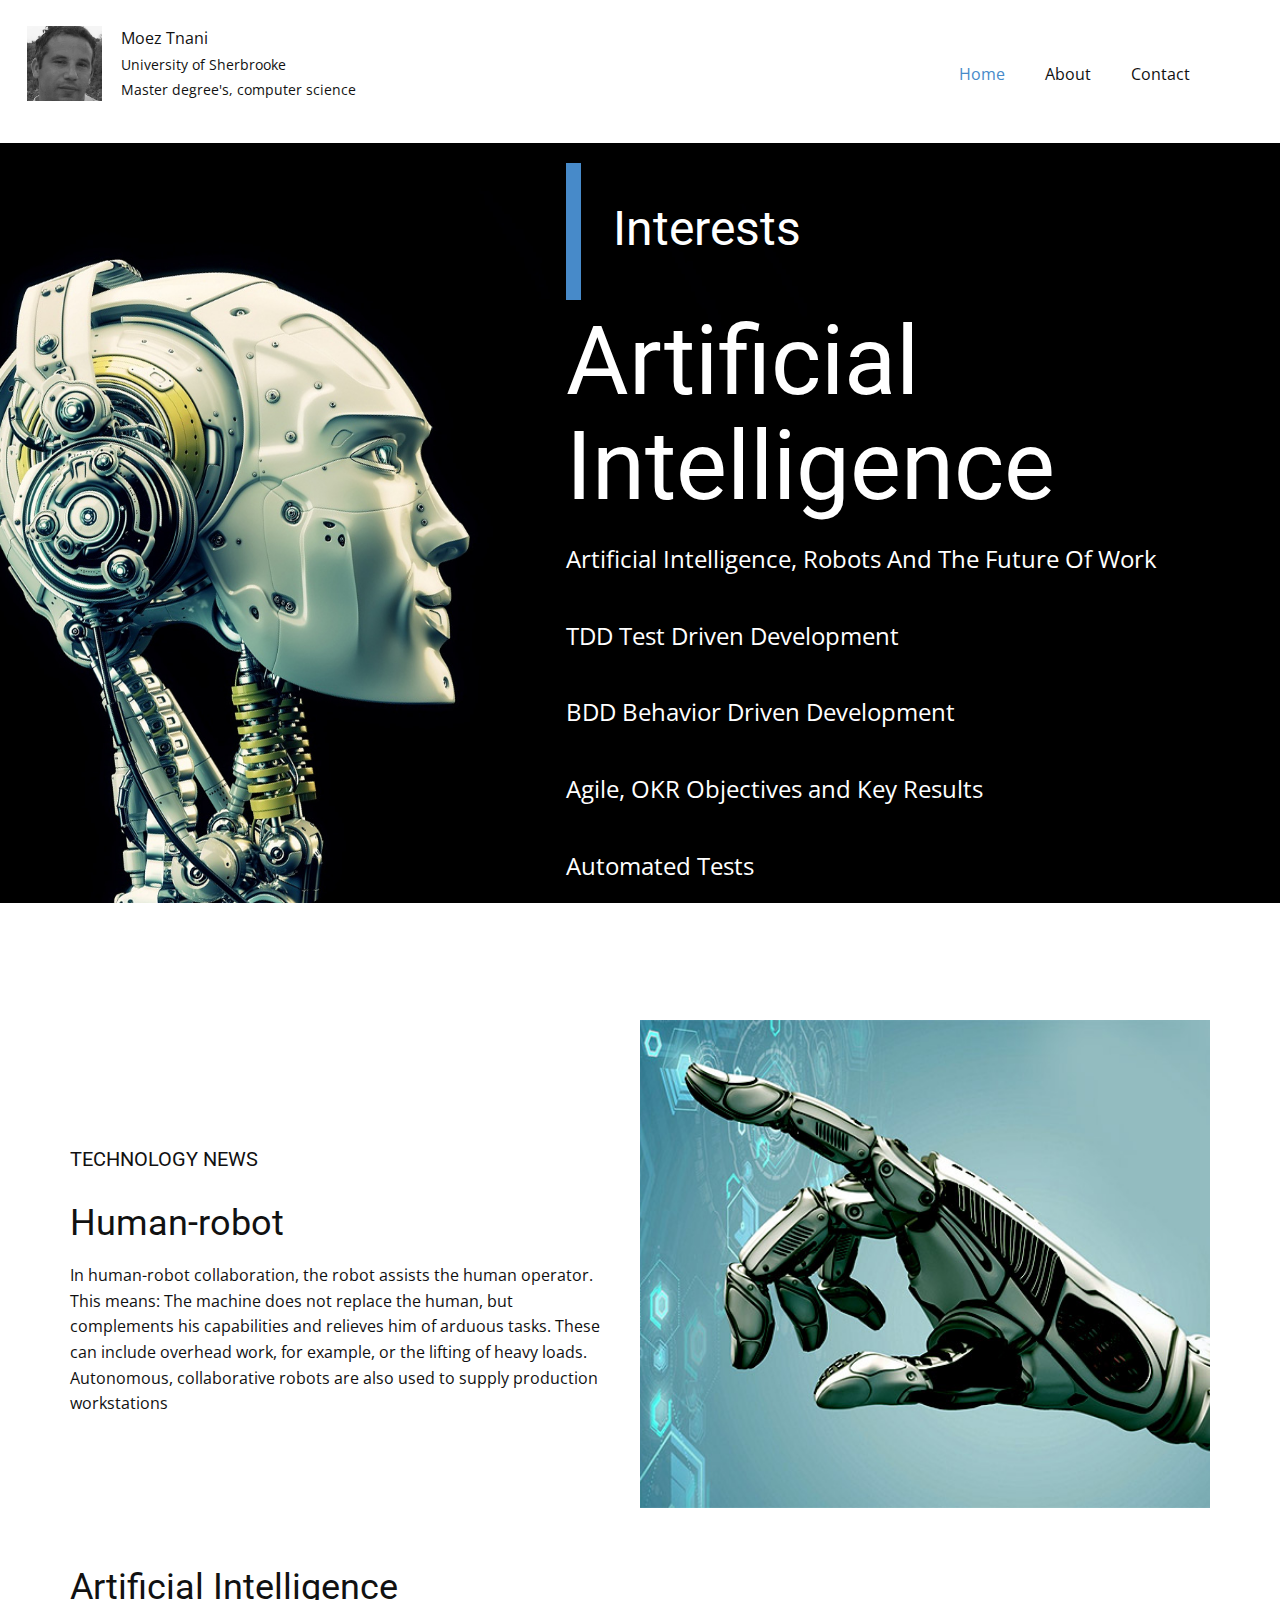
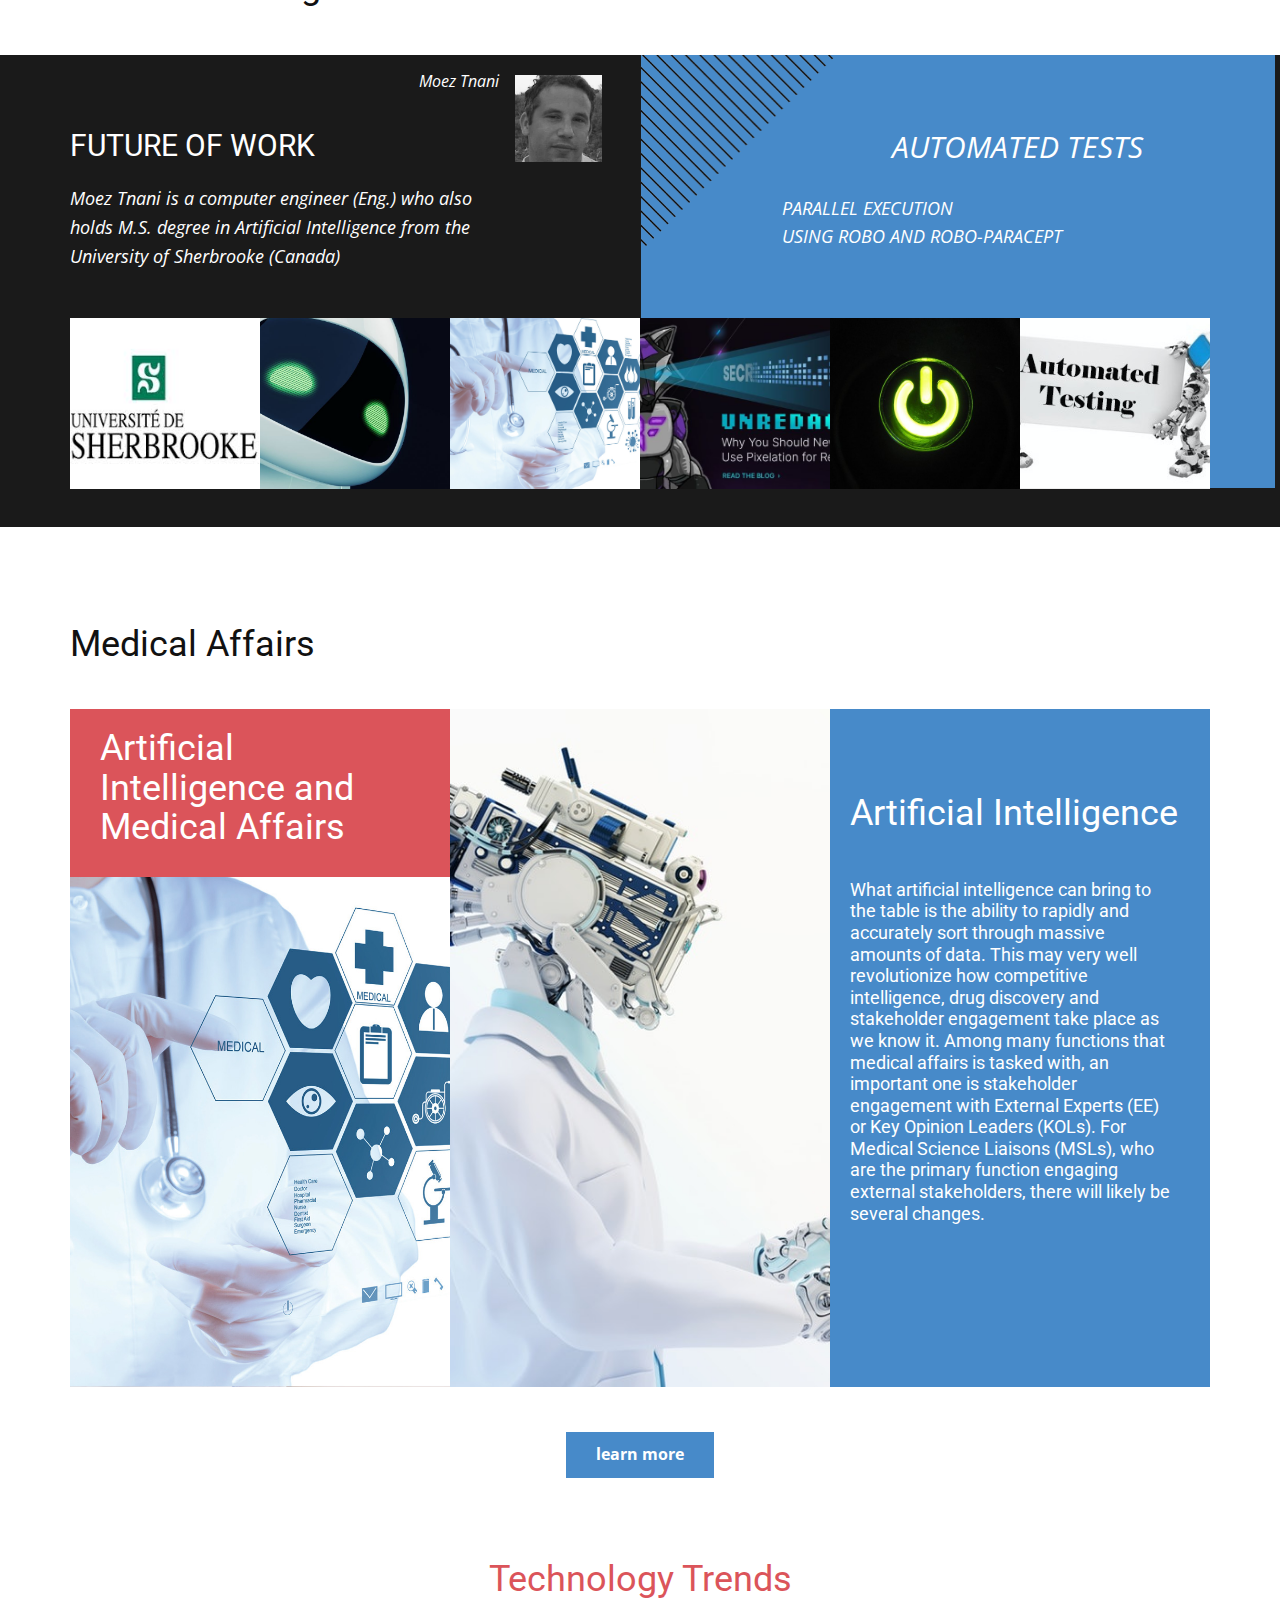
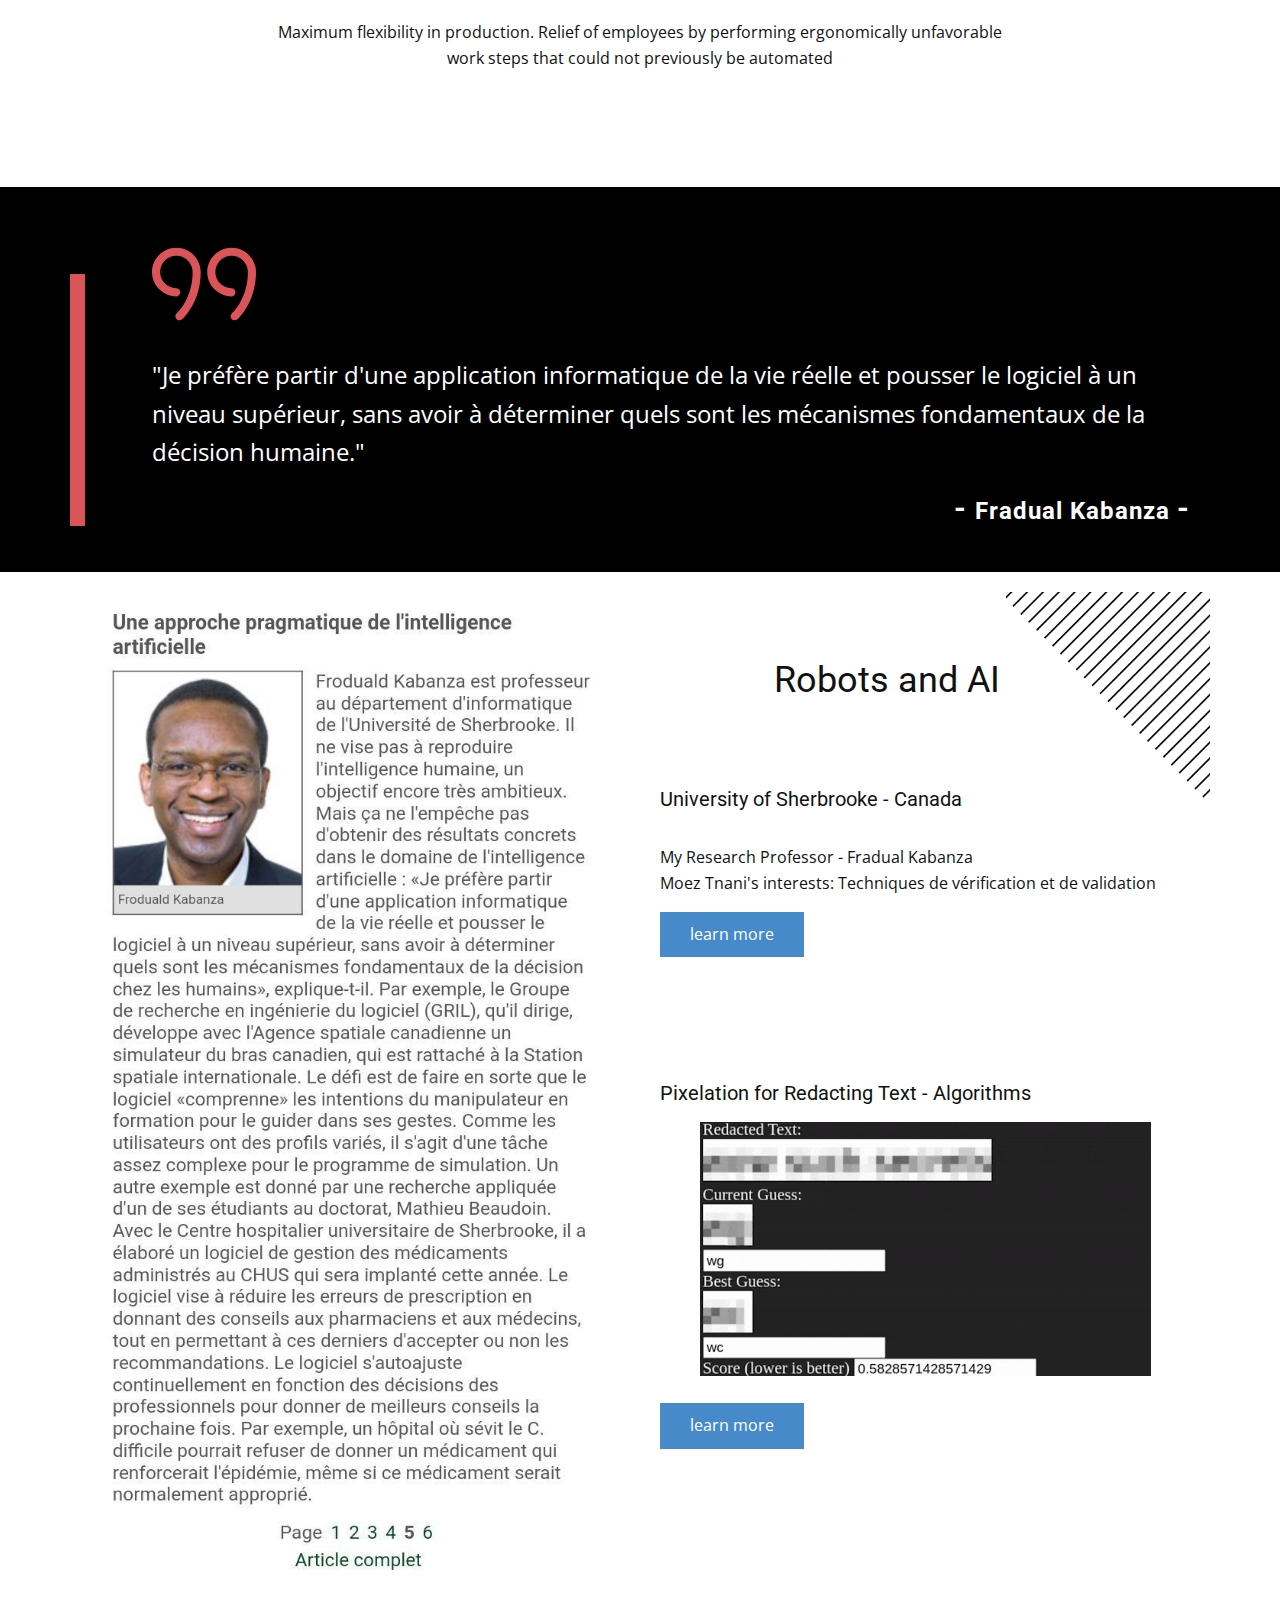
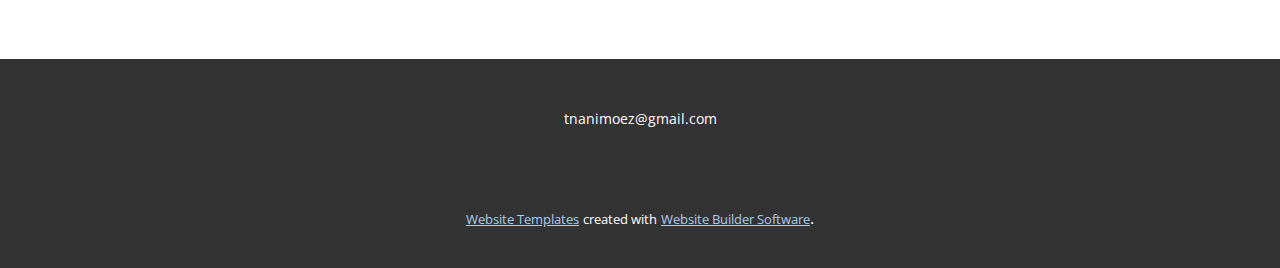
==== commit 34d5cbab: "Add files via upload" ====
--- a/index.html
+++ b/index.html
@@ -72,7 +72,7 @@
         <div class="u-container-style u-group u-group-1">
           <div class="u-container-layout u-container-layout-1">
             <div class="u-palette-1-base u-shape u-shape-rectangle u-shape-1"></div>
-            <h1 class="u-text u-text-body-alt-color u-title u-text-2">AI-Robots Are The Future</h1>
+            <h1 class="u-text u-text-body-alt-color u-title u-text-2">Artificial Intelligence</h1>
             <p class="u-large-text u-text u-text-body-alt-color u-text-variant u-text-3"> Artificial Intelligence, Robots And The Future Of Work<br>
               <br>TDD Test Driven Development<br>
               <br>BDD Behavior Driven Development<br>
@@ -267,4 +267,4 @@
         <svg class="u-svg-content" enable-background="new 0 0 551.13 551.13" viewBox="0 0 551.13 551.13" xmlns="http://www.w3.org/2000/svg" id="svg-1d98"><path d="m275.565 189.451 223.897 223.897h51.668l-275.565-275.565-275.565 275.565h51.668z"></path></svg>
     </span>
   
-</body></html>
+</body></html>--- a/Home.css
+++ b/Home.css
@@ -4,7 +4,7 @@
 }
 
 .u-section-1 .u-sheet-1 {
-  min-height: 782px;
+  min-height: 759px;
   margin: 0 auto;
 }
 
@@ -17,7 +17,7 @@
   width: 679px;
   min-height: 638px;
   height: auto;
-  margin: -4px 0 36px auto;
+  margin: -4px 0 13px auto;
 }
 
 .u-section-1 .u-container-layout-1 {
@@ -44,7 +44,7 @@
 
 @media (max-width: 1199px) {
   .u-section-1 .u-sheet-1 {
-    min-height: 645px;
+    min-height: 626px;
   }
 
   .u-section-1 .u-text-1 {
@@ -82,7 +82,7 @@
 
 @media (max-width: 991px) {
   .u-section-1 .u-sheet-1 {
-    min-height: 494px;
+    min-height: 479px;
   }
 
   .u-section-1 .u-text-1 {
@@ -123,7 +123,7 @@
   }
 
   .u-section-1 .u-sheet-1 {
-    min-height: 371px;
+    min-height: 359px;
   }
 
   .u-section-1 .u-text-1 {
@@ -163,7 +163,7 @@
   }
 
   .u-section-1 .u-sheet-1 {
-    min-height: 234px;
+    min-height: 226px;
   }
 
   .u-section-1 .u-text-1 {
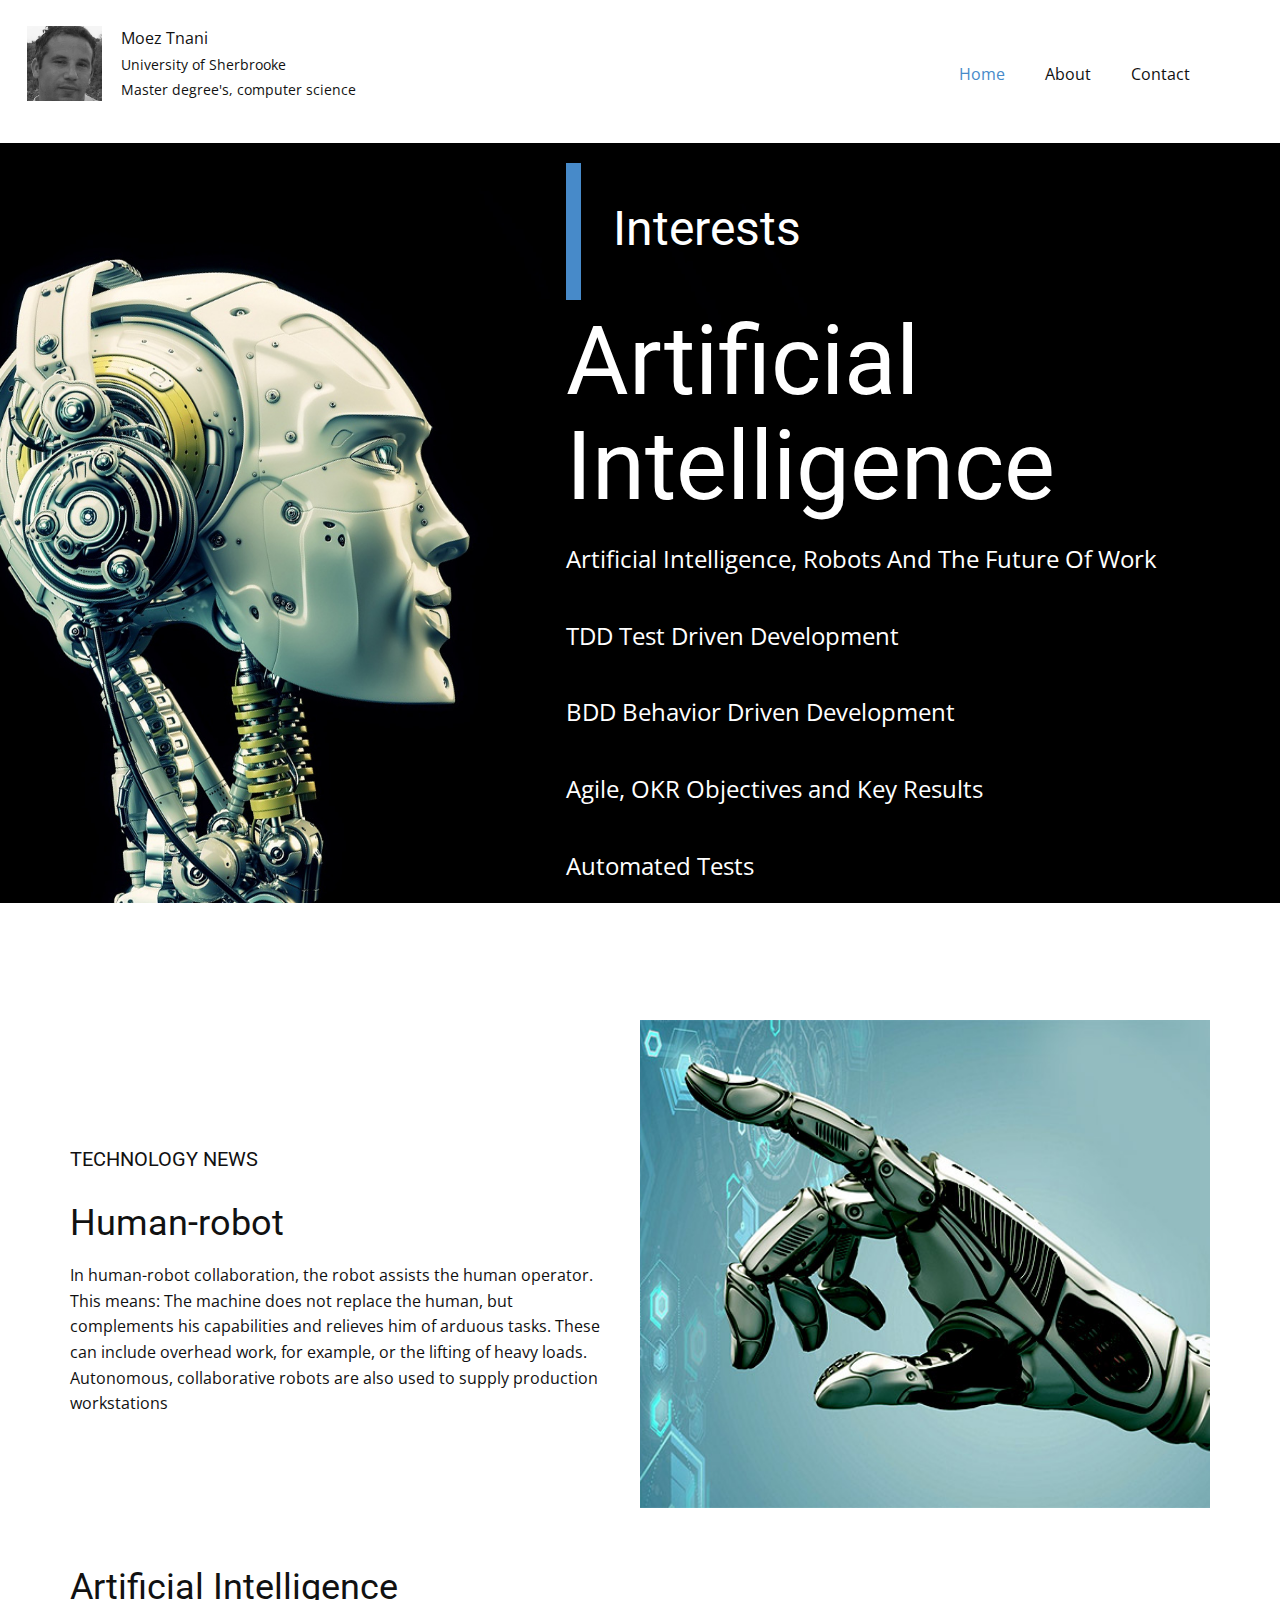
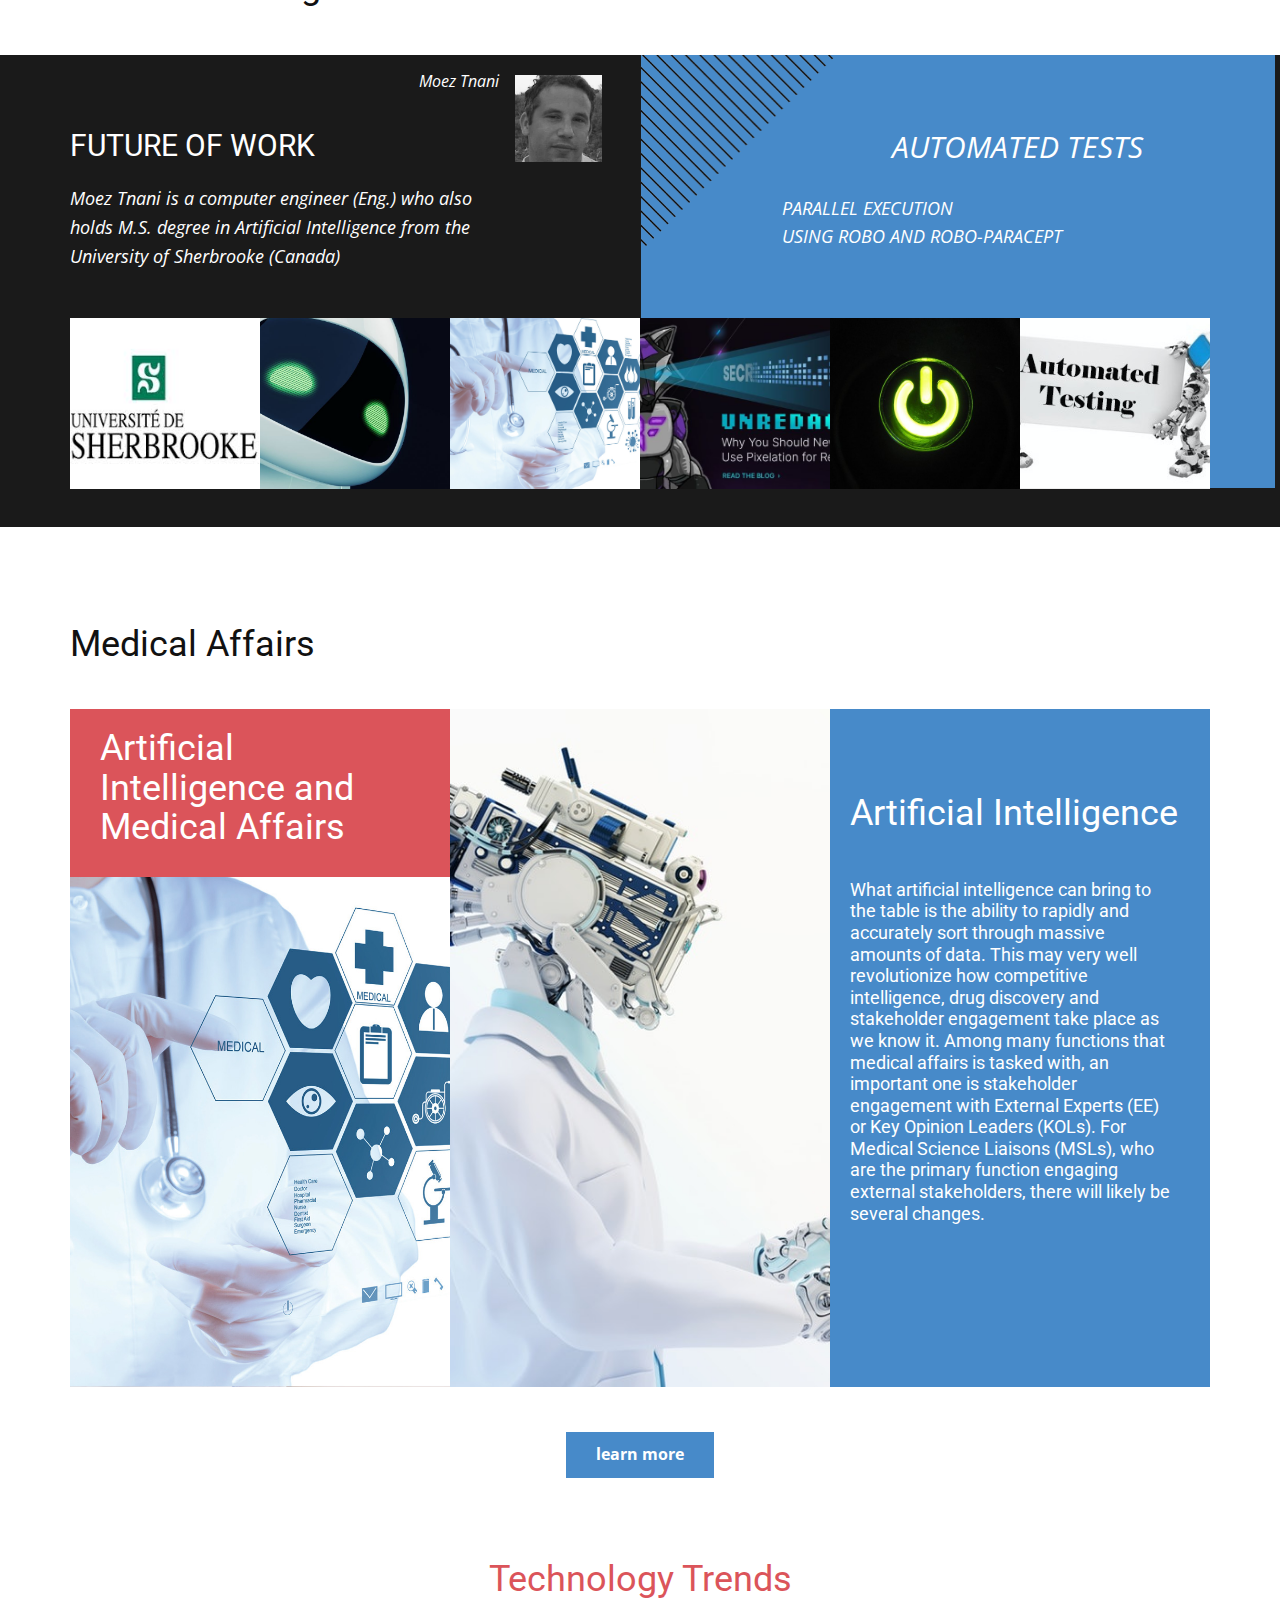
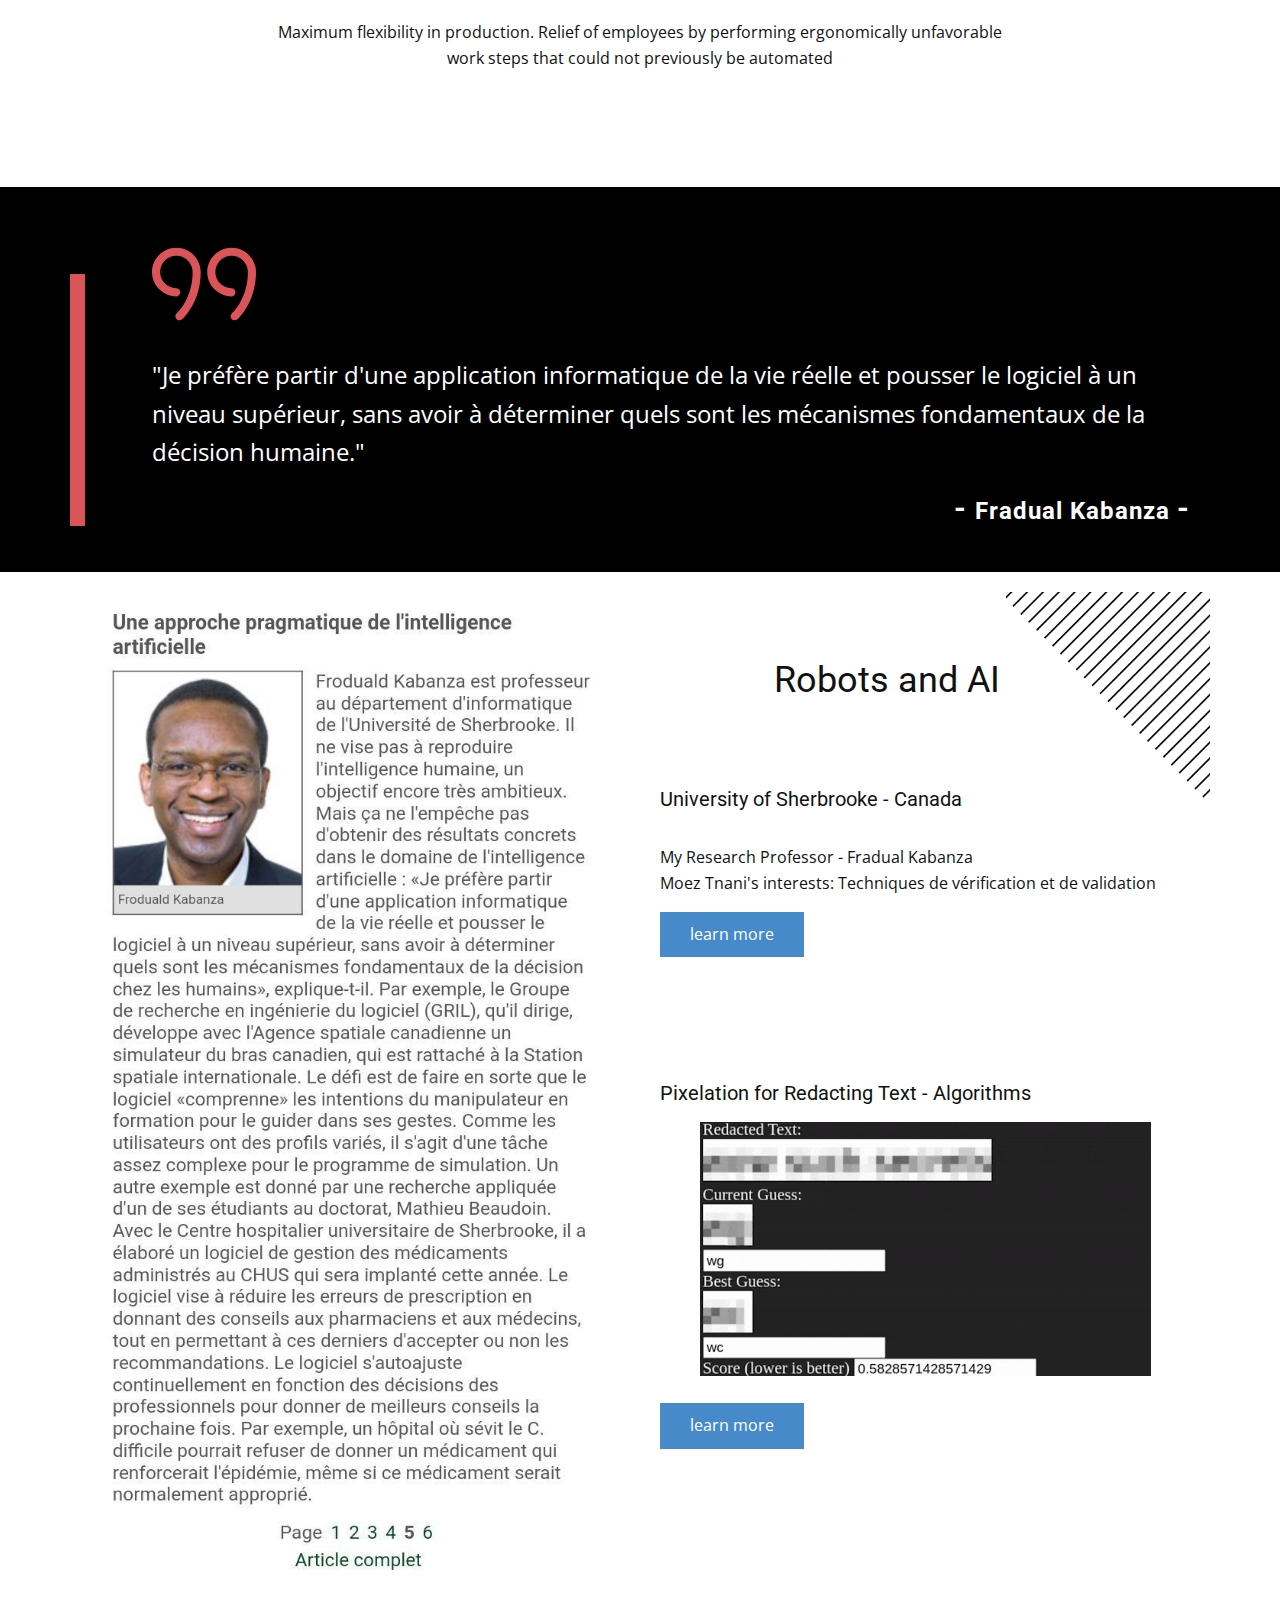
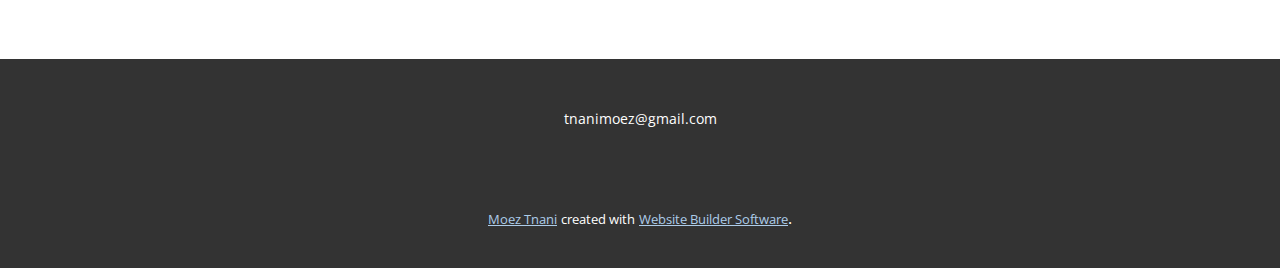
==== commit 3259a059: "Update index.html" ====
--- a/index.html
+++ b/index.html
@@ -2,7 +2,7 @@
 <html style="font-size: 16px;" lang="en"><head>
     <meta name="viewport" content="width=device-width, initial-scale=1.0">
     <meta charset="utf-8">
-    <meta name="keywords" content="Robots Are The Future, Human-robot, The robots of CES 2023, Technology Trends, Artificial Intelligence Robots And The Future Of Work, Robots and AI">
+    <meta name="keywords" content="Moez Tnani, Robots Are The Future, Human-robot, The robots of CES 2023, Technology Trends, Artificial Intelligence Robots And The Future Of Work, Robots and AI">
     <meta name="description" content="">
     <title>Home</title>
     <link rel="stylesheet" href="nicepage.css" media="screen">
@@ -253,8 +253,8 @@
         <p class="u-small-text u-text u-text-variant u-text-1">tnanimoez@gmail.com</p>
       </div></footer>
     <section class="u-backlink u-clearfix u-grey-80">
-      <a class="u-link" href="https://nicepage.com/website-templates" target="_blank">
-        <span>Website Templates</span>
+      <a class="u-link" href="https://github.com/MTnani" target="_blank">
+        <span>Moez Tnani</span>
       </a>
       <p class="u-text">
         <span>created with</span>
@@ -267,4 +267,4 @@
         <svg class="u-svg-content" enable-background="new 0 0 551.13 551.13" viewBox="0 0 551.13 551.13" xmlns="http://www.w3.org/2000/svg" id="svg-1d98"><path d="m275.565 189.451 223.897 223.897h51.668l-275.565-275.565-275.565 275.565h51.668z"></path></svg>
     </span>
   
-</body></html>+</body></html>
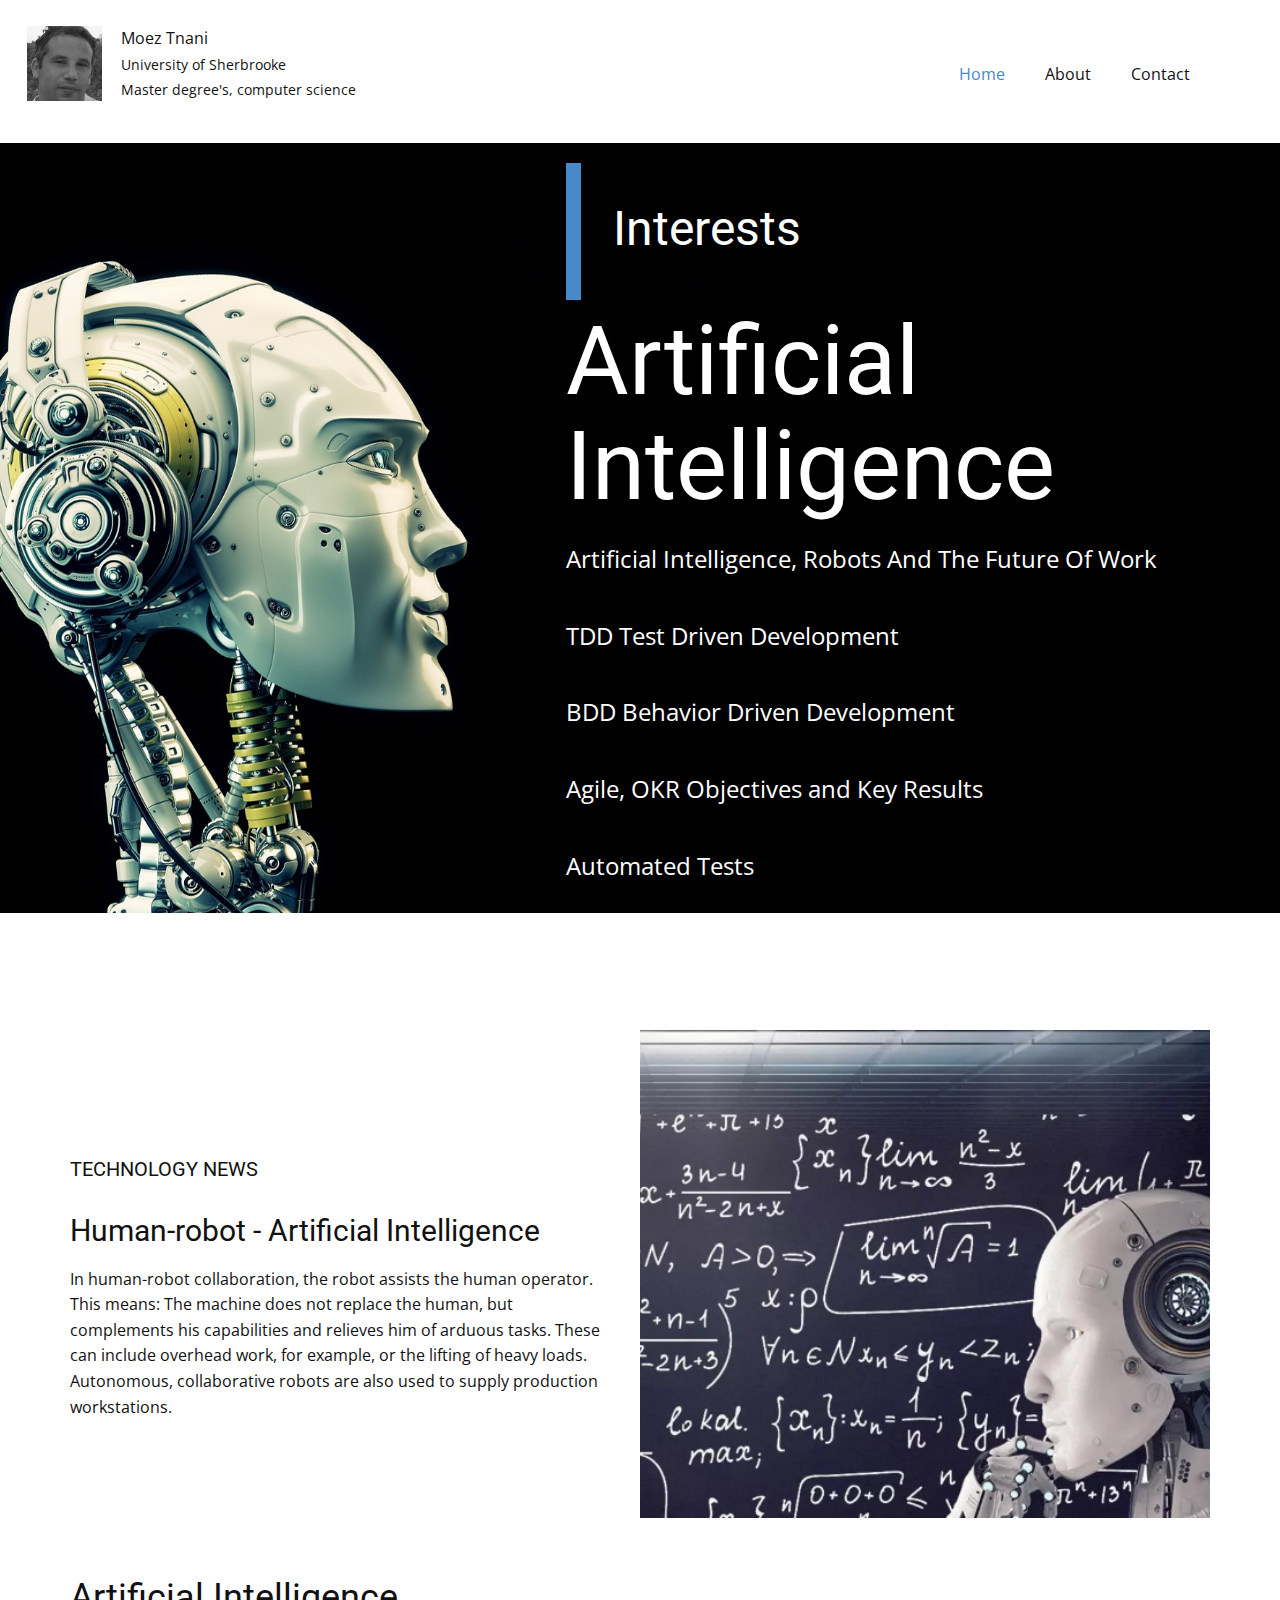
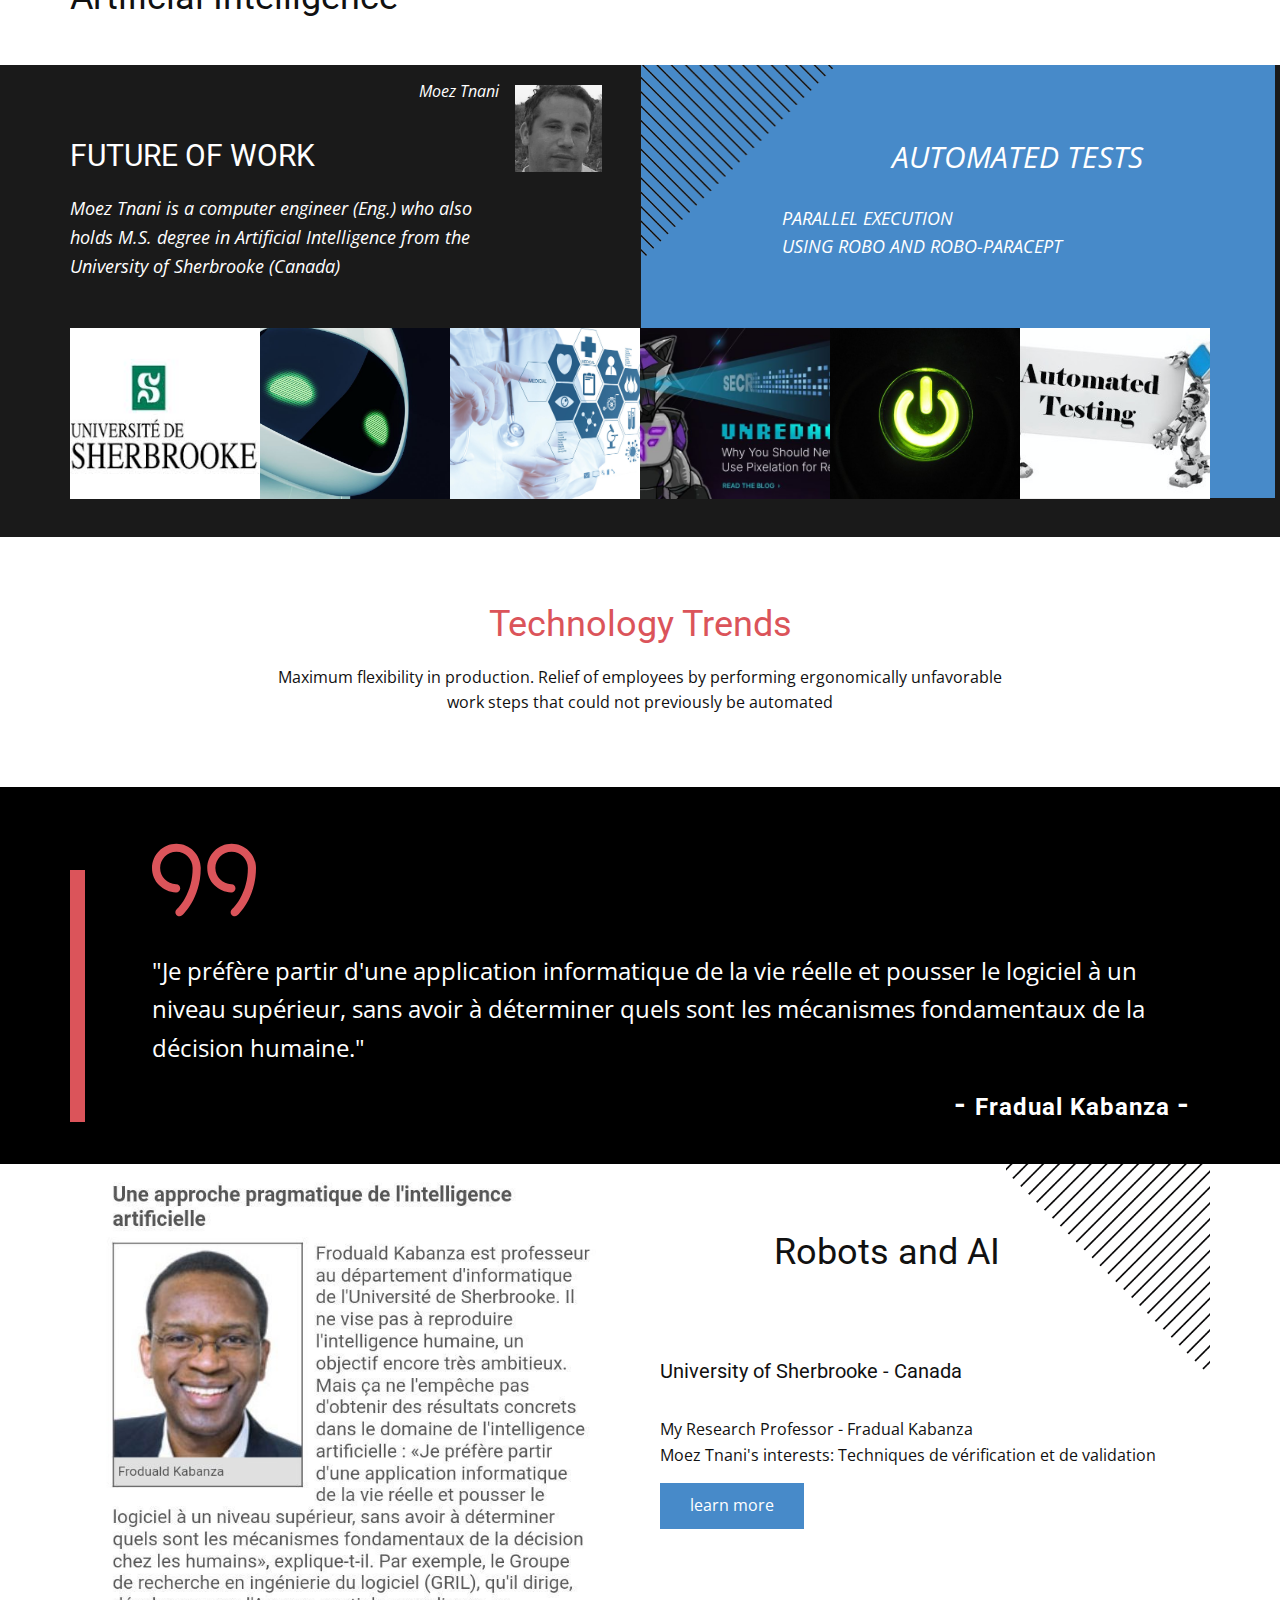
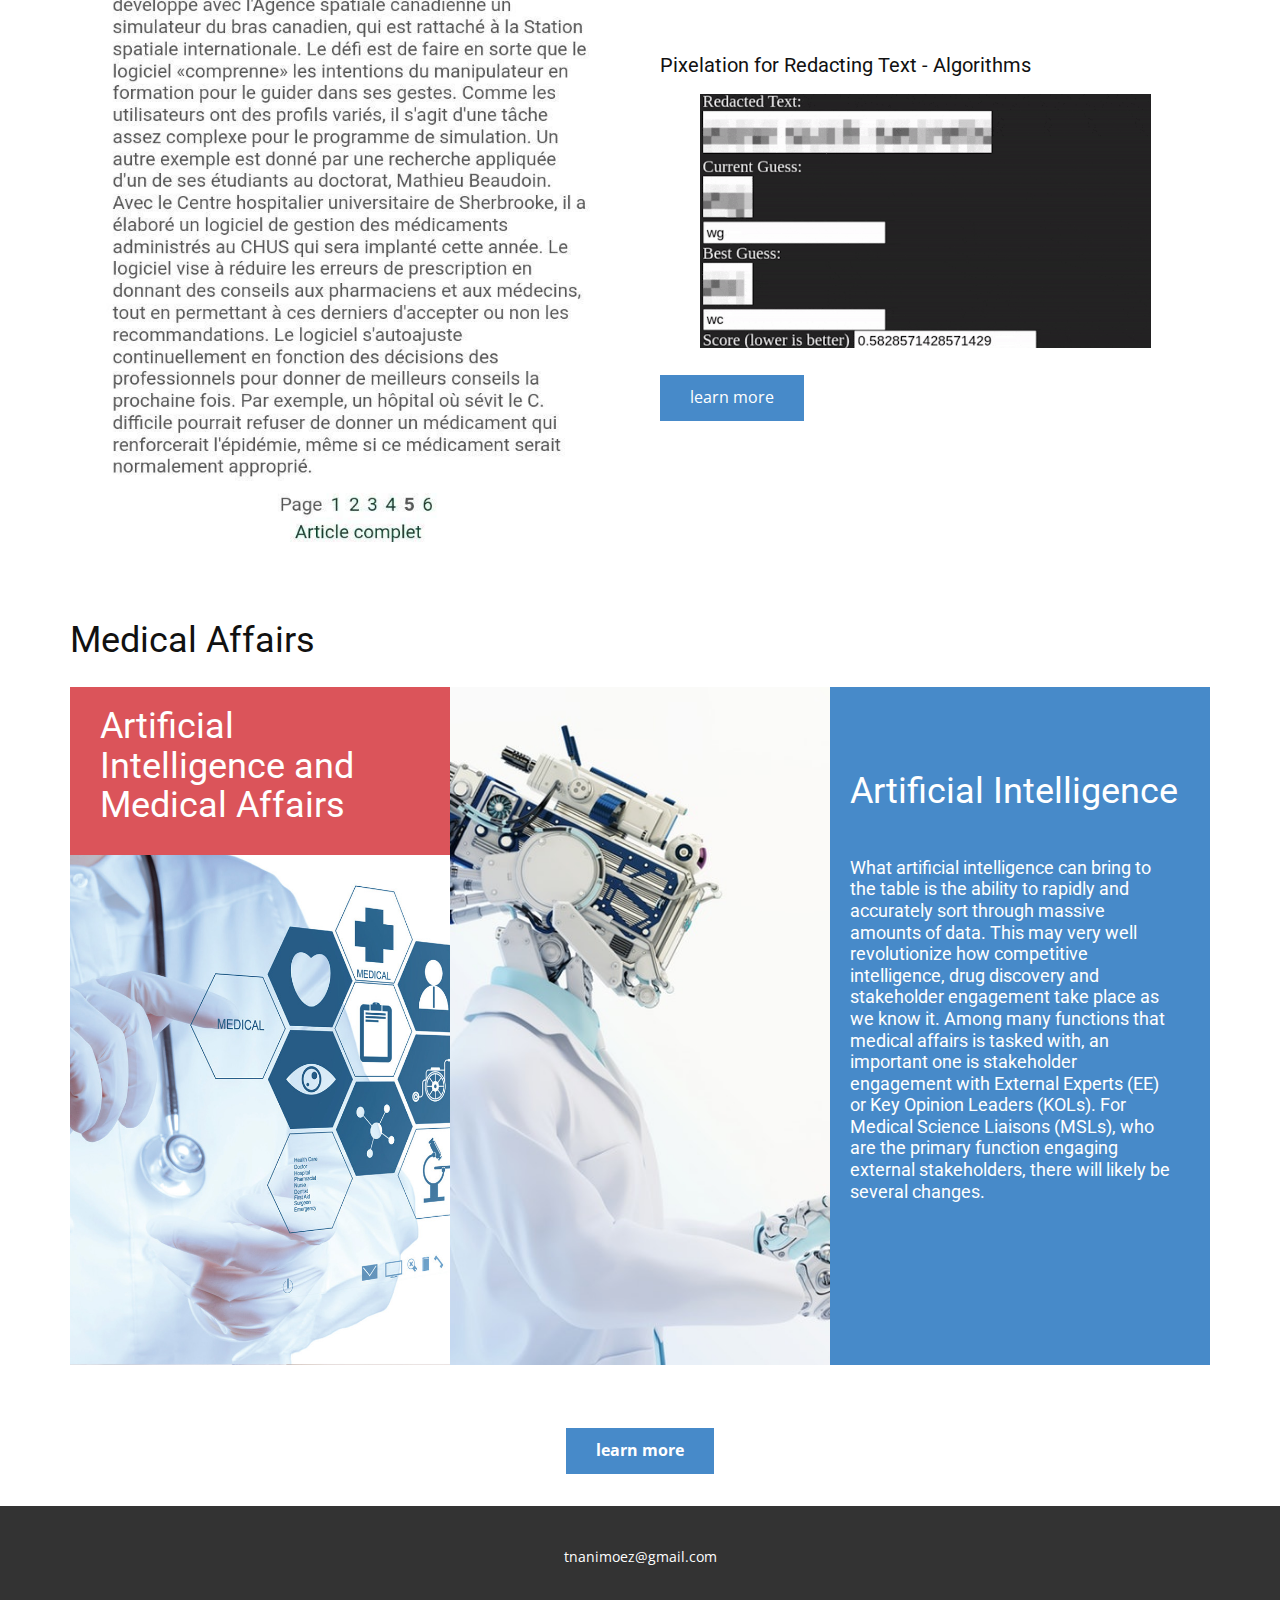
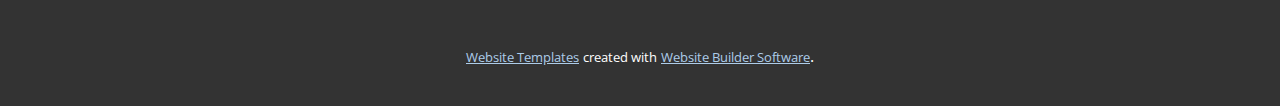
==== commit 7efe982e: "Add files via upload" ====
--- a/index.html
+++ b/index.html
@@ -2,7 +2,7 @@
 <html style="font-size: 16px;" lang="en"><head>
     <meta name="viewport" content="width=device-width, initial-scale=1.0">
     <meta charset="utf-8">
-    <meta name="keywords" content="Moez Tnani, Robots Are The Future, Human-robot, The robots of CES 2023, Technology Trends, Artificial Intelligence Robots And The Future Of Work, Robots and AI">
+    <meta name="keywords" content="Robots Are The Future, Human-robot, The robots of CES 2023, Technology Trends, Artificial Intelligence Robots And The Future Of Work, Robots and AI">
     <meta name="description" content="">
     <title>Home</title>
     <link rel="stylesheet" href="nicepage.css" media="screen">
@@ -11,7 +11,6 @@
     <script class="u-script" type="text/javascript" src="nicepage.js" defer=""></script>
     <meta name="generator" content="Nicepage 5.5.0, nicepage.com">
     <link id="u-theme-google-font" rel="stylesheet" href="https://fonts.googleapis.com/css?family=Roboto:100,100i,300,300i,400,400i,500,500i,700,700i,900,900i|Open+Sans:300,300i,400,400i,500,500i,600,600i,700,700i,800,800i">
-    
     
     
     
@@ -91,12 +90,12 @@
               <div class="u-container-style u-layout-cell u-left-cell u-size-30 u-layout-cell-1">
                 <div class="u-container-layout u-container-layout-1">
                   <h5 class="u-text u-text-1">TECHNOLOGY NEWS</h5>
-                  <h2 class="u-text u-text-2">Human-robot</h2>
+                  <h2 class="u-text u-text-2">Human-robot - Artificial Intelligence </h2>
                   <p class="u-text u-text-3">In human-robot collaboration, the robot assists the human operator. This means: The machine does not replace the human, but complements his capabilities and relieves him of arduous tasks. These can include overhead work,
-                                    for example, or the lifting of heavy loads. Autonomous, collaborative robots are also used to supply production workstations</p>
-                </div>
-              </div>
-              <div class="u-align-left u-container-style u-image u-layout-cell u-right-cell u-size-30 u-image-1">
+                                    for example, or the lifting of heavy loads. Autonomous, collaborative robots are also used to supply production workstations.</p>
+                </div>
+              </div>
+              <div class="u-align-left u-container-style u-image u-layout-cell u-right-cell u-size-30 u-image-1" data-image-width="657" data-image-height="423">
                 <div class="u-container-layout u-valign-middle u-container-layout-2" src=""></div>
               </div>
             </div>
@@ -150,48 +149,7 @@
       </div>
       <img class="u-image u-image-default u-preserve-proportions u-image-8" src="images/Moez.jpeg" alt="" data-image-width="288" data-image-height="288">
     </section>
-    <section class="u-clearfix u-section-4" id="carousel_bd0a">
-      <div class="u-clearfix u-sheet u-sheet-1">
-        <h2 class="u-text u-text-1">Medical Affairs</h2>
-        <div class="u-clearfix u-expanded-width u-expanded-width-md u-gutter-0 u-layout-wrap u-layout-wrap-1">
-          <div class="u-layout">
-            <div class="u-layout-row">
-              <div class="u-size-20 u-size-60-md u-size-xs-60">
-                <div class="u-layout-col">
-                  <div class="u-align-left u-container-style u-layout-cell u-left-cell u-palette-2-base u-size-36 u-layout-cell-1" src="">
-                    <div class="u-container-layout u-container-layout-1">
-                      <h2 class="u-text u-text-2">Artificial Intelligence and Medical Affairs&nbsp;</h2>
-                    </div>
-                  </div>
-                  <div class="u-align-left u-container-style u-image u-layout-cell u-left-cell u-size-24 u-image-1" data-image-width="960" data-image-height="980">
-                    <div class="u-container-layout" src=""></div>
-                  </div>
-                </div>
-              </div>
-              <div class="u-size-20 u-size-30-md u-size-xs-30">
-                <div class="u-layout-row">
-                  <div class="u-align-left u-container-style u-image u-layout-cell u-size-60 u-image-2" src="" data-image-width="835" data-image-height="742">
-                    <div class="u-container-layout" src=""></div>
-                  </div>
-                </div>
-              </div>
-              <div class="u-size-20 u-size-30-md u-size-xs-30">
-                <div class="u-layout-row">
-                  <div class="u-align-left u-container-style u-layout-cell u-palette-1-base u-right-cell u-size-60 u-layout-cell-4">
-                    <div class="u-container-layout u-container-layout-4">
-                      <h2 class="u-text u-text-3">Artificial Intelligence&nbsp;</h2>
-                      <h4 class="u-text u-text-4"> What artificial intelligence can bring to the table is the ability to rapidly and accurately sort through massive amounts of data. This may very well revolutionize how competitive intelligence, drug discovery and stakeholder engagement take place as we know it. Among many functions that medical affairs is tasked with, an important one is stakeholder engagement with External Experts (EE) or Key Opinion Leaders (KOLs). For Medical Science Liaisons (MSLs), who are the primary function engaging external stakeholders, there will likely be several changes.</h4>
-                    </div>
-                  </div>
-                </div>
-              </div>
-            </div>
-          </div>
-        </div>
-        <a href="https://www.medicalaffairsspecialist.org/" class="u-border-none u-btn u-button-style u-palette-1-base u-btn-1" title="learn more" target="_blank">learn more</a>
-      </div>
-    </section>
-    <section class="u-clearfix u-section-5" id="carousel_6aae">
+    <section class="u-clearfix u-section-4" id="carousel_6aae">
       <div class="u-clearfix u-sheet u-sheet-1">
         <div class="u-align-center u-container-style u-group u-group-1">
           <div class="u-container-layout u-valign-middle u-container-layout-1">
@@ -201,7 +159,7 @@
         </div>
       </div>
     </section>
-    <section class="u-black u-clearfix u-section-6" id="carousel_9c2d">
+    <section class="u-black u-clearfix u-section-5" id="carousel_9c2d">
       <div class="u-clearfix u-sheet u-valign-middle u-sheet-1">
         <div class="u-container-style u-group u-group-1">
           <div class="u-container-layout u-valign-bottom-xs u-valign-middle-xl u-container-layout-1"><span class="u-icon u-icon-circle u-text-palette-2-base u-icon-1"><svg class="u-svg-link" preserveAspectRatio="xMidYMin slice" viewBox="0 0 512 512" style=""><use xmlns:xlink="http://www.w3.org/1999/xlink" xlink:href="#svg-ac96"></use></svg><svg class="u-svg-content" viewBox="0 0 512 512" x="0px" y="0px" id="svg-ac96" style="enable-background:new 0 0 512 512;"><g><g><g><path d="M392,77c-66.168,0-120,53.832-120,120c0,31.641,12.208,61.497,34.374,84.069c22.117,22.521,51.659,35.27,83.189,35.9     l0.916,0.023c11.054,0.333,20.226-8.431,20.514-19.473c0.288-11.042-8.431-20.226-19.473-20.514l-1.107-0.028     C347.176,276.141,312,240.261,312,197c0-44.112,35.888-80,80-80s80,35.888,80,80c0,55.098-13.104,105.94-38.951,151.115     c-19.317,33.765-38.961,51.6-39.328,51.93c-8.238,7.313-9.012,19.921-1.718,28.188c3.953,4.479,9.466,6.768,15.005,6.768     c4.701-0.001,9.422-1.649,13.224-5.004c0.967-0.854,23.946-21.349,46.566-60.335C487.42,334.122,512,275.316,512,197     C512,130.831,458.168,77,392,77z"></path><path d="M120,77C53.832,77,0,130.831,0,197c0,31.641,12.208,61.497,34.374,84.071c22.117,22.521,51.659,35.269,83.189,35.9     l0.916,0.023c11.03,0.333,20.227-8.431,20.514-19.473c0.288-11.042-8.431-20.226-19.473-20.514l-1.107-0.028     C75.176,276.141,40,240.261,40,197c0-44.112,35.888-80,80-80s80,35.888,80,80c0,55.098-13.104,105.94-38.951,151.114     c-19.317,33.765-38.961,51.6-39.328,51.93c-8.239,7.314-9.012,19.921-1.718,28.188c3.953,4.48,9.466,6.768,15.005,6.768     c4.701,0,9.422-1.648,13.225-5.003c0.966-0.854,23.946-21.349,46.566-60.335C215.42,334.122,240,275.317,240,197     C240,130.831,186.168,77,120,77z"></path>
@@ -216,7 +174,7 @@
         <div class="u-palette-2-base u-shape u-shape-rectangle u-shape-1"></div>
       </div>
     </section>
-    <section class="u-clearfix u-section-7" id="carousel_8192">
+    <section class="u-clearfix u-section-6" id="carousel_8192">
       <div class="u-clearfix u-sheet u-sheet-1">
         <div class="u-clearfix u-expanded-width u-gutter-0 u-layout-spacing-top u-layout-wrap u-layout-wrap-1">
           <div class="u-gutter-0 u-layout">
@@ -244,8 +202,46 @@
         </div>
       </div>
     </section>
-    <section class="u-clearfix u-section-8" id="sec-d549">
-      <div class="u-clearfix u-sheet u-sheet-1"></div>
+    <section class="u-clearfix u-section-7" id="sec-ec5c">
+      <div class="u-clearfix u-sheet u-sheet-1">
+        <h2 class="u-text u-text-1">Medical Affairs</h2>
+        <div class="u-clearfix u-expanded-width u-gutter-0 u-layout-wrap u-layout-wrap-1">
+          <div class="u-layout">
+            <div class="u-layout-row">
+              <div class="u-size-20 u-size-60-md u-size-xs-60">
+                <div class="u-layout-col">
+                  <div class="u-align-left u-container-style u-layout-cell u-left-cell u-palette-2-base u-size-36 u-layout-cell-1" src="">
+                    <div class="u-container-layout u-container-layout-1">
+                      <h2 class="u-text u-text-2">Artificial Intelligence and Medical Affairs&nbsp;</h2>
+                    </div>
+                  </div>
+                  <div class="u-align-left u-container-style u-image u-layout-cell u-left-cell u-size-24 u-image-1" data-image-width="960" data-image-height="980">
+                    <div class="u-container-layout" src=""></div>
+                  </div>
+                </div>
+              </div>
+              <div class="u-size-20 u-size-30-md u-size-xs-30">
+                <div class="u-layout-row">
+                  <div class="u-align-left u-container-style u-image u-layout-cell u-size-60 u-image-2" src="" data-image-width="835" data-image-height="742">
+                    <div class="u-container-layout" src=""></div>
+                  </div>
+                </div>
+              </div>
+              <div class="u-size-20 u-size-30-md u-size-xs-30">
+                <div class="u-layout-row">
+                  <div class="u-align-left u-container-style u-layout-cell u-palette-1-base u-right-cell u-size-60 u-layout-cell-4">
+                    <div class="u-container-layout u-container-layout-4">
+                      <h2 class="u-text u-text-3">Artificial Intelligence&nbsp;</h2>
+                      <h4 class="u-text u-text-4"> What artificial intelligence can bring to the table is the ability to rapidly and accurately sort through massive amounts of data. This may very well revolutionize how competitive intelligence, drug discovery and stakeholder engagement take place as we know it. Among many functions that medical affairs is tasked with, an important one is stakeholder engagement with External Experts (EE) or Key Opinion Leaders (KOLs). For Medical Science Liaisons (MSLs), who are the primary function engaging external stakeholders, there will likely be several changes.</h4>
+                    </div>
+                  </div>
+                </div>
+              </div>
+            </div>
+          </div>
+        </div>
+        <a href="https://www.medicalaffairsspecialist.org/" class="u-border-none u-btn u-button-style u-palette-1-base u-btn-1" title="learn more" target="_blank">learn more</a>
+      </div>
     </section>
     
     
@@ -253,8 +249,8 @@
         <p class="u-small-text u-text u-text-variant u-text-1">tnanimoez@gmail.com</p>
       </div></footer>
     <section class="u-backlink u-clearfix u-grey-80">
-      <a class="u-link" href="https://github.com/MTnani" target="_blank">
-        <span>Moez Tnani</span>
+      <a class="u-link" href="https://nicepage.com/website-templates" target="_blank">
+        <span>Website Templates</span>
       </a>
       <p class="u-text">
         <span>created with</span>
@@ -267,4 +263,4 @@
         <svg class="u-svg-content" enable-background="new 0 0 551.13 551.13" viewBox="0 0 551.13 551.13" xmlns="http://www.w3.org/2000/svg" id="svg-1d98"><path d="m275.565 189.451 223.897 223.897h51.668l-275.565-275.565-275.565 275.565h51.668z"></path></svg>
     </span>
   
-</body></html>
+</body></html>--- a/nicepage.css
+++ b/nicepage.css
@@ -40608,12 +40608,12 @@
 }
 
 .u-footer .u-sheet-1 {
-  min-height: 111px;
+  min-height: 102px;
 }
 
 .u-footer .u-text-1 {
   width: 417px;
-  margin: 49px auto 40px;
+  margin: 40px auto;
 }
 @media (max-width: 1199px) {
   .u-footer .u-sheet-1 {
--- a/Home.css
+++ b/Home.css
@@ -4,7 +4,7 @@
 }
 
 .u-section-1 .u-sheet-1 {
-  min-height: 759px;
+  min-height: 769px;
   margin: 0 auto;
 }
 
@@ -17,7 +17,7 @@
   width: 679px;
   min-height: 638px;
   height: auto;
-  margin: -4px 0 13px auto;
+  margin: -4px 0 23px auto;
 }
 
 .u-section-1 .u-container-layout-1 {
@@ -44,7 +44,7 @@
 
 @media (max-width: 1199px) {
   .u-section-1 .u-sheet-1 {
-    min-height: 626px;
+    min-height: 634px;
   }
 
   .u-section-1 .u-text-1 {
@@ -82,7 +82,7 @@
 
 @media (max-width: 991px) {
   .u-section-1 .u-sheet-1 {
-    min-height: 479px;
+    min-height: 486px;
   }
 
   .u-section-1 .u-text-1 {
@@ -123,7 +123,7 @@
   }
 
   .u-section-1 .u-sheet-1 {
-    min-height: 359px;
+    min-height: 365px;
   }
 
   .u-section-1 .u-text-1 {
@@ -163,7 +163,7 @@
   }
 
   .u-section-1 .u-sheet-1 {
-    min-height: 226px;
+    min-height: 230px;
   }
 
   .u-section-1 .u-text-1 {
@@ -227,8 +227,8 @@
 }
 
 .u-section-2 .u-text-2 {
-  position: relative;
-  margin: 33px 20px 0 0;
+  font-size: 1.875rem;
+  margin: 33px 0 0;
 }
 
 .u-section-2 .u-text-3 {
@@ -237,8 +237,8 @@
 }
 
 .u-section-2 .u-image-1 {
-  background-image: url("images/robot001.jpg");
-  background-position: 13.79% 50%;
+  background-image: url("images/AI1.png");
+  background-position: 50% 50%;
   min-height: 488px;
 }
 
@@ -272,7 +272,7 @@
   }
 
   .u-section-2 .u-text-2 {
-    margin-right: 0;
+    position: relative;
   }
 
   .u-section-2 .u-text-3 {
@@ -330,6 +330,10 @@
 
   .u-section-2 .u-container-layout-1 {
     padding-right: 6px;
+  }
+
+  .u-section-2 .u-text-2 {
+    font-size: 1.5rem;
   }
 
   .u-section-2 .u-container-layout-2 {
@@ -697,182 +701,96 @@
     margin-left: calc(((100% - 340px) / 2) + 253px);
   }
 }.u-section-4 .u-sheet-1 {
-  min-height: 50vw;
+  min-height: 249px;
+  margin: 1px auto 0;
+}
+
+.u-section-4 .u-group-1 {
+  width: 797px;
+  min-height: 190px;
+  height: auto;
+  margin: 28px auto 25px;
+}
+
+.u-section-4 .u-container-layout-1 {
+  padding-left: 20px;
+  padding-right: 20px;
 }
 
 .u-section-4 .u-text-1 {
-  margin: 98px 589px 0 0;
-}
-
-.u-section-4 .u-layout-wrap-1 {
-  margin: 45px 0 0;
-}
-
-.u-section-4 .u-layout-cell-1 {
-  min-height: 168px;
-  background-image: none;
-}
-
-.u-section-4 .u-container-layout-1 {
-  padding-left: 30px;
-  padding-right: 30px;
+  position: relative;
+  margin: 0;
 }
 
 .u-section-4 .u-text-2 {
+  position: relative;
   margin: 20px 0 0;
 }
 
-.u-section-4 .u-image-1 {
-  min-height: 510px;
-  background-image: url("images/Symmetryk.jpeg");
-  background-position: 50% 50%;
-}
-
-.u-section-4 .u-image-2 {
-  min-height: 678px;
-  background-image: url("images/180521robotfull.jpg");
-  background-position: 50% 50%;
-}
-
-.u-section-4 .u-layout-cell-4 {
-  min-height: 678px;
-}
-
-.u-section-4 .u-container-layout-4 {
-  padding-left: 0;
-  padding-right: 0;
-}
-
-.u-section-4 .u-text-3 {
-  margin: 85px 20px 0;
-}
-
-.u-section-4 .u-text-4 {
-  font-size: 1.125rem;
-  margin: 45px 40px 0 20px;
-}
-
-.u-section-4 .u-btn-1 {
-  font-weight: 700;
-  background-image: none;
-  margin: 45px auto 32px;
-}
-
 @media (max-width: 1199px) {
-  .u-section-4 .u-text-1 {
-    margin-right: 389px;
-  }
-
-  .u-section-4 .u-layout-wrap-1 {
-    margin-right: initial;
-    margin-left: initial;
-  }
-
-  .u-section-4 .u-layout-cell-1 {
-    min-height: 139px;
-  }
-
-  .u-section-4 .u-container-layout-1 {
-    padding-left: 25px;
-    padding-right: 25px;
-  }
-
-  .u-section-4 .u-image-1 {
-    min-height: 273px;
-  }
-
-  .u-section-4 .u-image-2 {
-    min-height: 500px;
-  }
-
-  .u-section-4 .u-layout-cell-4 {
-    min-height: 559px;
-  }
-
-  .u-section-4 .u-container-layout-4 {
-    padding-left: 25px;
-    padding-right: 25px;
-  }
-
-  .u-section-4 .u-text-3 {
-    margin-right: 0;
-    margin-left: 0;
-  }
-
-  .u-section-4 .u-text-4 {
-    margin-left: 0;
-    margin-right: 0;
-  }
-
-  .u-section-4 .u-btn-1 {
-    margin-bottom: 60px;
-  }
-}
-
-@media (max-width: 991px) {
-  .u-section-4 .u-text-1 {
-    margin-right: 169px;
-  }
-
-  .u-section-4 .u-layout-cell-1 {
-    min-height: 100px;
+  .u-section-4 .u-group-1 {
+    width: 845px;
+    min-height: 223px;
+    height: auto;
   }
 
   .u-section-4 .u-container-layout-1 {
     padding-left: 16px;
     padding-right: 16px;
   }
-
-  .u-section-4 .u-layout-cell-4 {
-    min-height: 100px;
-  }
-
-  .u-section-4 .u-container-layout-4 {
-    padding-left: 16px;
-    padding-right: 16px;
-  }
-
-  .u-section-4 .u-btn-1 {
-    margin-bottom: 32px;
+}
+
+@media (max-width: 991px) {
+  .u-section-4 .u-group-1 {
+    margin-top: 1122px;
+    margin-bottom: 17px;
+    width: 720px;
+  }
+
+  .u-section-4 .u-container-layout-1 {
+    padding-left: 10px;
+    padding-right: 10px;
   }
 }
 
 @media (max-width: 767px) {
-  .u-section-4 .u-text-1 {
-    margin-right: 0;
-  }
-
-  .u-section-4 .u-container-layout-1 {
-    padding-left: 7px;
-    padding-right: 7px;
-  }
-
-  .u-section-4 .u-container-layout-4 {
-    padding-left: 7px;
-    padding-right: 7px;
-  }
-}
-
-@media (max-width: 575px) {
+  .u-section-4 .u-group-1 {
+    min-height: 190px;
+    margin-top: 28px;
+    margin-bottom: 25px;
+    width: 540px;
+  }
+
   .u-section-4 .u-container-layout-1 {
     padding-left: 9px;
     padding-right: 9px;
   }
-
-  .u-section-4 .u-container-layout-4 {
-    padding-left: 9px;
-    padding-right: 9px;
-  }
-}.u-section-5 .u-sheet-1 {
-  min-height: 276px;
+}
+
+@media (max-width: 575px) {
+  .u-section-4 .u-group-1 {
+    margin-top: 1179px;
+    width: 340px;
+  }
+
+  .u-section-4 .u-container-layout-1 {
+    padding-left: 6px;
+    padding-right: 6px;
+  }
+} .u-section-5 {
+  background-image: none;
+}
+
+.u-section-5 .u-sheet-1 {
+  min-height: 375px;
   margin: 1px auto 0;
 }
 
 .u-section-5 .u-group-1 {
-  width: 797px;
-  min-height: 218px;
+  min-height: 374px;
   height: auto;
-  margin: -4px auto 60px;
+  width: 1078px;
+  margin: 1px 0 0 auto;
 }
 
 .u-section-5 .u-container-layout-1 {
@@ -880,99 +798,18 @@
   padding-right: 20px;
 }
 
-.u-section-5 .u-text-1 {
-  position: relative;
-  margin: 20px 0 0;
-}
-
-.u-section-5 .u-text-2 {
-  position: relative;
-  margin: 20px 0;
-}
-
-@media (max-width: 1199px) {
-  .u-section-5 .u-group-1 {
-    width: 845px;
-    min-height: 223px;
-    height: auto;
-  }
-
-  .u-section-5 .u-container-layout-1 {
-    padding-left: 16px;
-    padding-right: 16px;
-  }
-}
-
-@media (max-width: 991px) {
-  .u-section-5 .u-group-1 {
-    margin-top: 1122px;
-    margin-bottom: 17px;
-    width: 720px;
-  }
-
-  .u-section-5 .u-container-layout-1 {
-    padding-left: 10px;
-    padding-right: 10px;
-  }
-}
-
-@media (max-width: 767px) {
-  .u-section-5 .u-group-1 {
-    min-height: 218px;
-    margin-top: -4px;
-    margin-bottom: 60px;
-    width: 540px;
-  }
-
-  .u-section-5 .u-container-layout-1 {
-    padding-left: 9px;
-    padding-right: 9px;
-  }
-}
-
-@media (max-width: 575px) {
-  .u-section-5 .u-group-1 {
-    margin-top: 1179px;
-    width: 340px;
-  }
-
-  .u-section-5 .u-container-layout-1 {
-    padding-left: 6px;
-    padding-right: 6px;
-  }
-} .u-section-6 {
-  background-image: none;
-}
-
-.u-section-6 .u-sheet-1 {
-  min-height: 383px;
-  margin: 1px auto 0;
-}
-
-.u-section-6 .u-group-1 {
-  min-height: 374px;
-  height: auto;
-  width: 1078px;
-  margin: 5px 0 0 auto;
-}
-
-.u-section-6 .u-container-layout-1 {
-  padding-left: 20px;
-  padding-right: 20px;
-}
-
-.u-section-6 .u-icon-1 {
+.u-section-5 .u-icon-1 {
   height: 104px;
   width: 104px;
   margin: 35px 660px 0 0;
 }
 
-.u-section-6 .u-text-1 {
+.u-section-5 .u-text-1 {
   font-size: 1.5rem;
   margin: 20px 0 0;
 }
 
-.u-section-6 .u-text-2 {
+.u-section-5 .u-text-2 {
   text-transform: none;
   font-weight: 700;
   letter-spacing: 1px;
@@ -980,77 +817,77 @@
   margin: 20px 0 35px;
 }
 
-.u-section-6 .u-shape-1 {
+.u-section-5 .u-shape-1 {
   width: 15px;
   height: 252px;
-  margin: -293px auto 46px 0;
+  margin: -293px auto 42px 0;
 }
 
 @media (max-width: 1199px) {
-  .u-section-6 .u-group-1 {
+  .u-section-5 .u-group-1 {
     width: 889px;
     height: auto;
   }
 
-  .u-section-6 .u-container-layout-1 {
+  .u-section-5 .u-container-layout-1 {
     padding-left: 16px;
     padding-right: 16px;
   }
 
-  .u-section-6 .u-icon-1 {
+  .u-section-5 .u-icon-1 {
     height: 86px;
     width: 86px;
     margin-right: 544px;
   }
 
-  .u-section-6 .u-shape-1 {
+  .u-section-5 .u-shape-1 {
     width: 12px;
   }
 }
 
 @media (max-width: 991px) {
-  .u-section-6 .u-group-1 {
+  .u-section-5 .u-group-1 {
     width: 681px;
   }
 
-  .u-section-6 .u-container-layout-1 {
+  .u-section-5 .u-container-layout-1 {
     padding-left: 10px;
     padding-right: 10px;
   }
 
-  .u-section-6 .u-icon-1 {
+  .u-section-5 .u-icon-1 {
     height: 66px;
     width: 66px;
     margin-right: 344px;
   }
 
-  .u-section-6 .u-shape-1 {
+  .u-section-5 .u-shape-1 {
     width: 9px;
   }
 }
 
 @media (max-width: 767px) {
-  .u-section-6 .u-sheet-1 {
+  .u-section-5 .u-sheet-1 {
     min-height: 567px;
   }
 
-  .u-section-6 .u-group-1 {
+  .u-section-5 .u-group-1 {
     min-height: 474px;
     width: 493px;
   }
 
-  .u-section-6 .u-container-layout-1 {
+  .u-section-5 .u-container-layout-1 {
     padding-left: 5px;
     padding-right: 5px;
   }
 
-  .u-section-6 .u-icon-1 {
+  .u-section-5 .u-icon-1 {
     height: 62px;
     width: 62px;
     margin-right: 163px;
   }
 
-  .u-section-6 .u-shape-1 {
+  .u-section-5 .u-shape-1 {
     width: 13px;
     height: 331px;
     margin-left: 5px;
@@ -1058,190 +895,190 @@
 }
 
 @media (max-width: 575px) {
-  .u-section-6 .u-sheet-1 {
+  .u-section-5 .u-sheet-1 {
     min-height: 768px;
   }
 
-  .u-section-6 .u-group-1 {
+  .u-section-5 .u-group-1 {
     min-height: 626px;
     width: 302px;
   }
 
-  .u-section-6 .u-container-layout-1 {
+  .u-section-5 .u-container-layout-1 {
     padding-left: 1px;
     padding-right: 1px;
   }
 
-  .u-section-6 .u-icon-1 {
+  .u-section-5 .u-icon-1 {
     margin-right: 49px;
   }
 
-  .u-section-6 .u-shape-1 {
+  .u-section-5 .u-shape-1 {
     width: 17px;
     height: 472px;
     margin-left: 0;
   }
-}.u-section-7 .u-sheet-1 {
-  min-height: 1048px;
-}
-
-.u-section-7 .u-layout-wrap-1 {
+}.u-section-6 .u-sheet-1 {
+  min-height: 1057px;
+}
+
+.u-section-6 .u-layout-wrap-1 {
   pointer-events: auto;
-  margin: 20px auto 0 0;
-}
-
-.u-section-7 .u-layout-cell-1 {
+  margin: 0;
+}
+
+.u-section-6 .u-layout-cell-1 {
   min-height: 692px;
 }
 
-.u-section-7 .u-container-layout-1 {
+.u-section-6 .u-container-layout-1 {
   margin-bottom: 0;
 }
 
-.u-section-7 .u-image-1 {
+.u-section-6 .u-image-1 {
   width: 550px;
   height: 1004px;
   margin: 0 auto 24px 0;
 }
 
-.u-section-7 .u-layout-cell-2 {
+.u-section-6 .u-layout-cell-2 {
   background-image: none;
   min-height: 1057px;
 }
 
-.u-section-7 .u-container-layout-2 {
+.u-section-6 .u-container-layout-2 {
   padding-right: 0;
   padding-left: 0;
 }
 
-.u-section-7 .u-image-2 {
+.u-section-6 .u-image-2 {
   width: 204px;
   height: 219px;
   margin: 0 0 0 auto;
 }
 
-.u-section-7 .u-text-1 {
+.u-section-6 .u-text-1 {
   margin: -150px -94px 0 134px;
 }
 
-.u-section-7 .u-text-2 {
+.u-section-6 .u-text-2 {
   margin: 87px 20px 0;
 }
 
-.u-section-7 .u-text-3 {
+.u-section-6 .u-text-3 {
   margin: 34px 20px 0;
 }
 
-.u-section-7 .u-btn-1 {
+.u-section-6 .u-btn-1 {
   margin: 15px auto 0 20px;
 }
 
-.u-section-7 .u-text-4 {
+.u-section-6 .u-text-4 {
   margin: 124px 20px 0;
 }
 
-.u-section-7 .u-image-3 {
+.u-section-6 .u-image-3 {
   width: 451px;
   height: 254px;
   margin: 17px auto 0;
 }
 
-.u-section-7 .u-btn-2 {
+.u-section-6 .u-btn-2 {
   margin: 27px auto 0 20px;
 }
 
 @media (max-width: 1199px) {
-  .u-section-7 .u-sheet-1 {
+  .u-section-6 .u-sheet-1 {
     min-height: 920px;
   }
 
-  .u-section-7 .u-layout-wrap-1 {
+  .u-section-6 .u-layout-wrap-1 {
     margin-right: initial;
     margin-left: initial;
   }
 
-  .u-section-7 .u-layout-cell-1 {
+  .u-section-6 .u-layout-cell-1 {
     background-position: 50% 50%;
   }
 
-  .u-section-7 .u-image-1 {
+  .u-section-6 .u-image-1 {
     width: 454px;
     height: 638px;
     margin-bottom: 54px;
   }
 
-  .u-section-7 .u-layout-cell-2 {
+  .u-section-6 .u-layout-cell-2 {
     min-height: 872px;
   }
 
-  .u-section-7 .u-container-layout-2 {
+  .u-section-6 .u-container-layout-2 {
     padding-right: 16px;
     padding-left: 16px;
   }
 
-  .u-section-7 .u-image-2 {
+  .u-section-6 .u-image-2 {
     width: 168px;
     height: 181px;
     margin-right: -16px;
   }
 
-  .u-section-7 .u-text-1 {
+  .u-section-6 .u-text-1 {
     margin-top: -66px;
     margin-left: 0;
     margin-right: 0;
   }
 
-  .u-section-7 .u-text-2 {
+  .u-section-6 .u-text-2 {
     position: relative;
     margin-top: 42px;
     margin-left: 0;
     margin-right: 0;
   }
 
-  .u-section-7 .u-text-3 {
+  .u-section-6 .u-text-3 {
     position: relative;
     margin-top: 79px;
     margin-left: 0;
     margin-right: 0;
   }
 
-  .u-section-7 .u-btn-1 {
+  .u-section-6 .u-btn-1 {
     margin-top: -21px;
     margin-left: 0;
   }
 
-  .u-section-7 .u-text-4 {
+  .u-section-6 .u-text-4 {
     margin-top: -61px;
     margin-left: 0;
     margin-right: 0;
   }
 
-  .u-section-7 .u-image-3 {
+  .u-section-6 .u-image-3 {
     margin-top: -9px;
   }
 
-  .u-section-7 .u-btn-2 {
+  .u-section-6 .u-btn-2 {
     margin-left: 0;
   }
 }
 
 @media (max-width: 991px) {
-  .u-section-7 .u-sheet-1 {
+  .u-section-6 .u-sheet-1 {
     min-height: 824px;
   }
 
-  .u-section-7 .u-layout-wrap-1 {
+  .u-section-6 .u-layout-wrap-1 {
     margin-top: 60px;
     margin-bottom: 60px;
     margin-right: initial;
     margin-left: initial;
   }
 
-  .u-section-7 .u-layout-cell-1 {
+  .u-section-6 .u-layout-cell-1 {
     min-height: 704px;
   }
 
-  .u-section-7 .u-image-1 {
+  .u-section-6 .u-image-1 {
     width: 347px;
     height: 566px;
     object-position: 74.89% 50%;
@@ -1250,47 +1087,47 @@
     margin-bottom: 6px;
   }
 
-  .u-section-7 .u-layout-cell-2 {
+  .u-section-6 .u-layout-cell-2 {
     min-height: 100px;
   }
 
-  .u-section-7 .u-container-layout-2 {
+  .u-section-6 .u-container-layout-2 {
     padding-left: 24px;
     padding-right: 0;
   }
 
-  .u-section-7 .u-image-2 {
+  .u-section-6 .u-image-2 {
     width: 129px;
     height: 138px;
     margin-top: 584px;
     margin-right: 0;
   }
 
-  .u-section-7 .u-text-1 {
+  .u-section-6 .u-text-1 {
     margin-top: -57px;
   }
 
-  .u-section-7 .u-text-2 {
+  .u-section-6 .u-text-2 {
     margin-top: -19px;
     margin-right: 11px;
   }
 
-  .u-section-7 .u-text-3 {
+  .u-section-6 .u-text-3 {
     margin-right: 11px;
   }
 
-  .u-section-7 .u-text-4 {
+  .u-section-6 .u-text-4 {
     margin-top: -84px;
   }
 
-  .u-section-7 .u-image-3 {
+  .u-section-6 .u-image-3 {
     width: 360px;
     height: 203px;
   }
 }
 
 @media (max-width: 767px) {
-  .u-section-7 .u-image-1 {
+  .u-section-6 .u-image-1 {
     height: 668px;
     margin-top: 0;
     margin-bottom: 36px;
@@ -1299,53 +1136,53 @@
     width: auto;
   }
 
-  .u-section-7 .u-container-layout-2 {
+  .u-section-6 .u-container-layout-2 {
     padding-left: 12px;
   }
 
-  .u-section-7 .u-image-2 {
+  .u-section-6 .u-image-2 {
     width: 121px;
     height: 130px;
     margin-top: 0;
   }
 
-  .u-section-7 .u-text-1 {
+  .u-section-6 .u-text-1 {
     margin-top: -163px;
   }
 
-  .u-section-7 .u-text-2 {
+  .u-section-6 .u-text-2 {
     margin-top: 87px;
     margin-right: 5px;
   }
 
-  .u-section-7 .u-text-3 {
+  .u-section-6 .u-text-3 {
     margin-right: 5px;
   }
 
-  .u-section-7 .u-text-4 {
+  .u-section-6 .u-text-4 {
     margin-top: -59px;
   }
 
-  .u-section-7 .u-image-3 {
+  .u-section-6 .u-image-3 {
     margin-top: 17px;
   }
 }
 
 @media (max-width: 575px) {
-  .u-section-7 .u-sheet-1 {
+  .u-section-6 .u-sheet-1 {
     min-height: 1315px;
   }
 
-  .u-section-7 .u-layout-cell-1 {
+  .u-section-6 .u-layout-cell-1 {
     min-height: 382px;
   }
 
-  .u-section-7 .u-container-layout-1 {
+  .u-section-6 .u-container-layout-1 {
     padding-left: 4px;
     padding-right: 4px;
   }
 
-  .u-section-7 .u-image-1 {
+  .u-section-6 .u-image-1 {
     height: 340px;
     margin-bottom: 0;
     width: auto;
@@ -1353,42 +1190,211 @@
     margin-left: initial;
   }
 
-  .u-section-7 .u-container-layout-2 {
+  .u-section-6 .u-container-layout-2 {
     padding-left: 0;
   }
 
-  .u-section-7 .u-image-2 {
+  .u-section-6 .u-image-2 {
     margin-right: 2px;
   }
 
-  .u-section-7 .u-text-1 {
+  .u-section-6 .u-text-1 {
     margin-top: -44px;
   }
 
-  .u-section-7 .u-text-2 {
+  .u-section-6 .u-text-2 {
     margin-top: 38px;
     margin-right: 2px;
     margin-left: 3px;
   }
 
-  .u-section-7 .u-text-3 {
+  .u-section-6 .u-text-3 {
     margin-top: 66px;
     margin-right: 2px;
     margin-left: 4px;
   }
 
-  .u-section-7 .u-btn-1 {
+  .u-section-6 .u-btn-1 {
     margin-left: 4px;
   }
 
-  .u-section-7 .u-text-4 {
+  .u-section-6 .u-text-4 {
     margin-top: -84px;
   }
 
-  .u-section-7 .u-image-3 {
+  .u-section-6 .u-image-3 {
     width: 340px;
     height: 192px;
   }
-}.u-section-8 .u-sheet-1 {
-  min-height: 10px;
+}.u-section-7 .u-sheet-1 {
+  min-height: 884px;
+}
+
+.u-section-7 .u-text-1 {
+  margin: 0 589px 0 0;
+}
+
+.u-section-7 .u-layout-wrap-1 {
+  margin-top: 27px;
+  margin-bottom: 0;
+}
+
+.u-section-7 .u-layout-cell-1 {
+  min-height: 168px;
+  background-image: none;
+}
+
+.u-section-7 .u-container-layout-1 {
+  padding-left: 30px;
+  padding-right: 30px;
+}
+
+.u-section-7 .u-text-2 {
+  margin: 20px 0 0;
+}
+
+.u-section-7 .u-image-1 {
+  min-height: 510px;
+  background-image: url("images/Symmetryk.jpeg");
+  background-position: 50% 50%;
+}
+
+.u-section-7 .u-image-2 {
+  min-height: 678px;
+  background-image: url("images/180521robotfull.jpg");
+  background-position: 50% 50%;
+}
+
+.u-section-7 .u-layout-cell-4 {
+  min-height: 678px;
+}
+
+.u-section-7 .u-container-layout-4 {
+  padding-left: 0;
+  padding-right: 0;
+}
+
+.u-section-7 .u-text-3 {
+  margin: 85px 20px 0;
+}
+
+.u-section-7 .u-text-4 {
+  font-size: 1.125rem;
+  margin: 45px 40px 0 20px;
+}
+
+.u-section-7 .u-btn-1 {
+  font-weight: 700;
+  background-image: none;
+  margin: 63px auto 32px;
+}
+
+@media (max-width: 1199px) {
+  .u-section-7 .u-sheet-1 {
+    min-height: 766px;
+  }
+
+  .u-section-7 .u-text-1 {
+    margin-right: 389px;
+  }
+
+  .u-section-7 .u-layout-cell-1 {
+    min-height: 139px;
+  }
+
+  .u-section-7 .u-container-layout-1 {
+    padding-left: 25px;
+    padding-right: 25px;
+  }
+
+  .u-section-7 .u-image-1 {
+    min-height: 273px;
+  }
+
+  .u-section-7 .u-image-2 {
+    min-height: 500px;
+  }
+
+  .u-section-7 .u-layout-cell-4 {
+    min-height: 559px;
+  }
+
+  .u-section-7 .u-container-layout-4 {
+    padding-left: 25px;
+    padding-right: 25px;
+  }
+
+  .u-section-7 .u-text-3 {
+    margin-right: 0;
+    margin-left: 0;
+  }
+
+  .u-section-7 .u-text-4 {
+    margin-left: 0;
+    margin-right: 0;
+  }
+}
+
+@media (max-width: 991px) {
+  .u-section-7 .u-sheet-1 {
+    min-height: 1915px;
+  }
+
+  .u-section-7 .u-text-1 {
+    margin-right: 169px;
+  }
+
+  .u-section-7 .u-layout-cell-1 {
+    min-height: 100px;
+  }
+
+  .u-section-7 .u-container-layout-1 {
+    padding-left: 16px;
+    padding-right: 16px;
+  }
+
+  .u-section-7 .u-layout-cell-4 {
+    min-height: 100px;
+  }
+
+  .u-section-7 .u-container-layout-4 {
+    padding-left: 16px;
+    padding-right: 16px;
+  }
+}
+
+@media (max-width: 767px) {
+  .u-section-7 .u-sheet-1 {
+    min-height: 1994px;
+  }
+
+  .u-section-7 .u-text-1 {
+    margin-right: 0;
+  }
+
+  .u-section-7 .u-container-layout-1 {
+    padding-left: 7px;
+    padding-right: 7px;
+  }
+
+  .u-section-7 .u-container-layout-4 {
+    padding-left: 7px;
+    padding-right: 7px;
+  }
+}
+
+@media (max-width: 575px) {
+  .u-section-7 .u-sheet-1 {
+    min-height: 1368px;
+  }
+
+  .u-section-7 .u-container-layout-1 {
+    padding-left: 9px;
+    padding-right: 9px;
+  }
+
+  .u-section-7 .u-container-layout-4 {
+    padding-left: 9px;
+    padding-right: 9px;
+  }
 }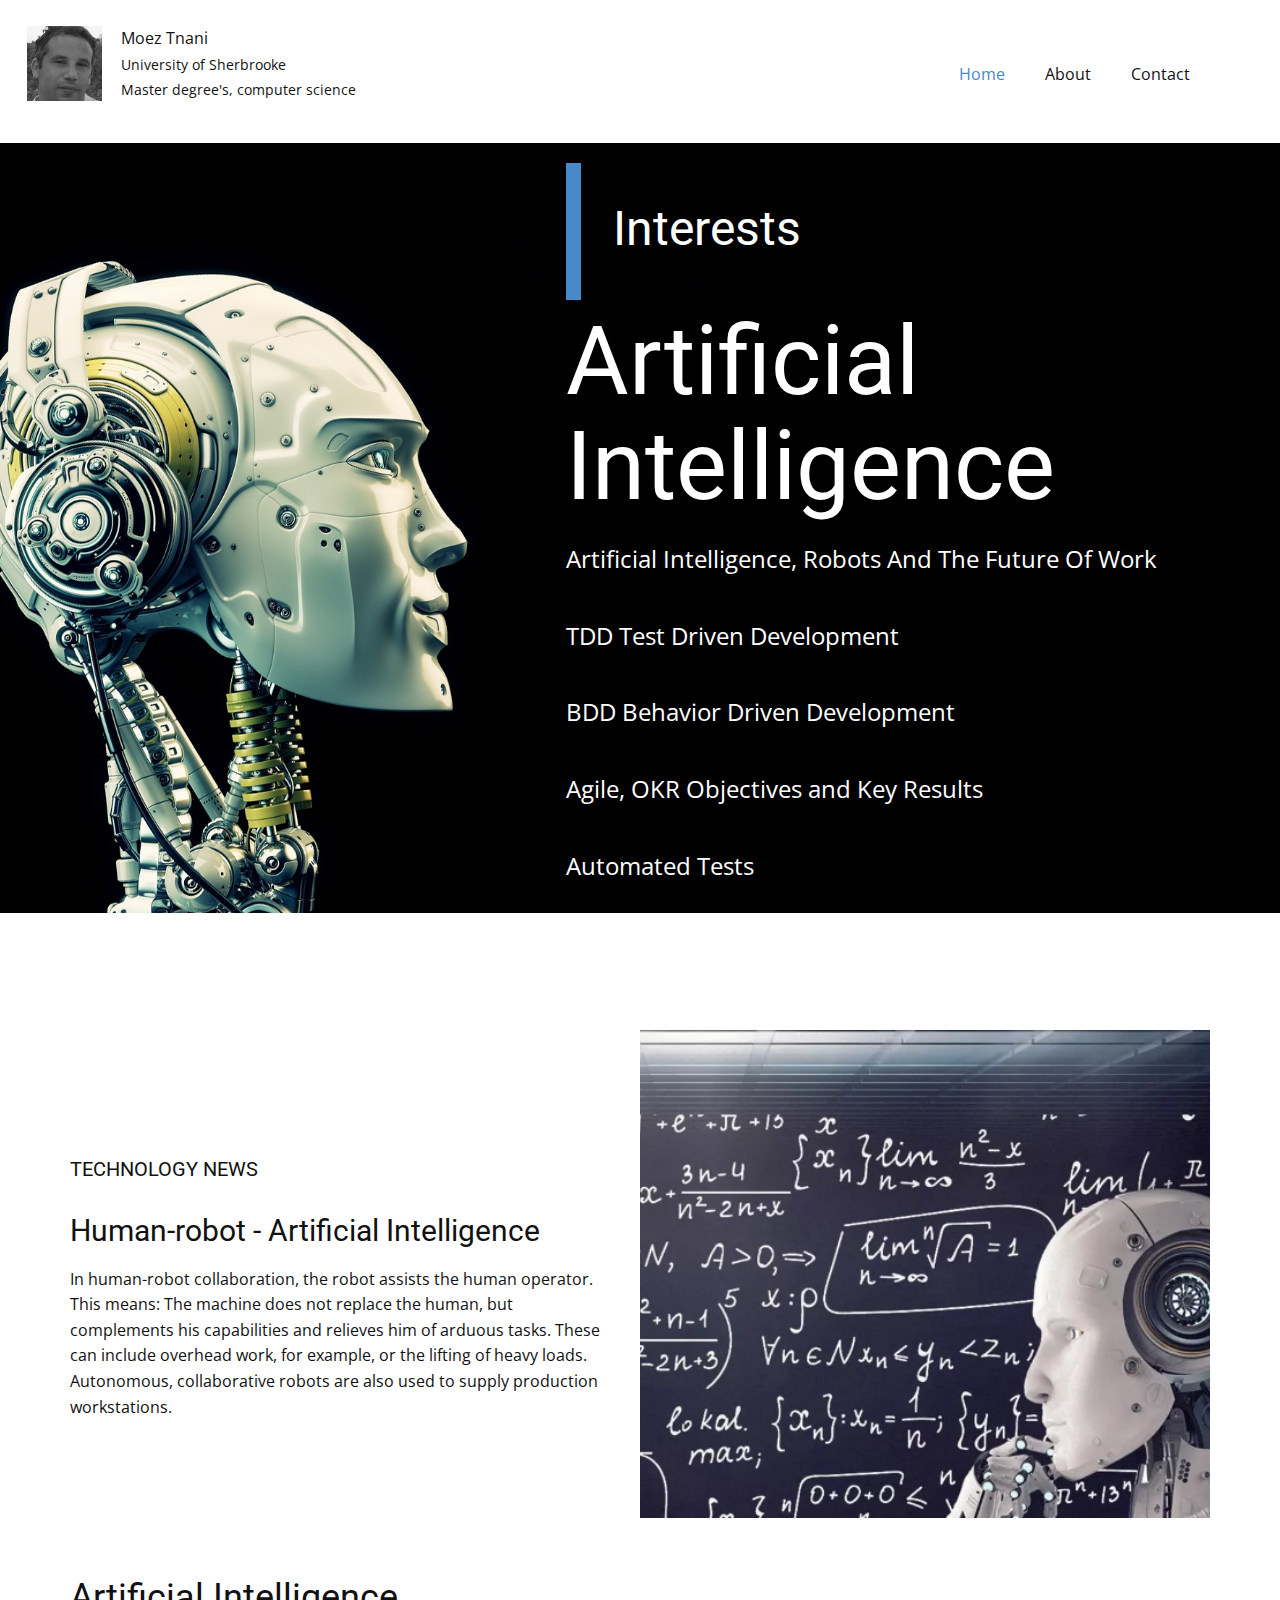
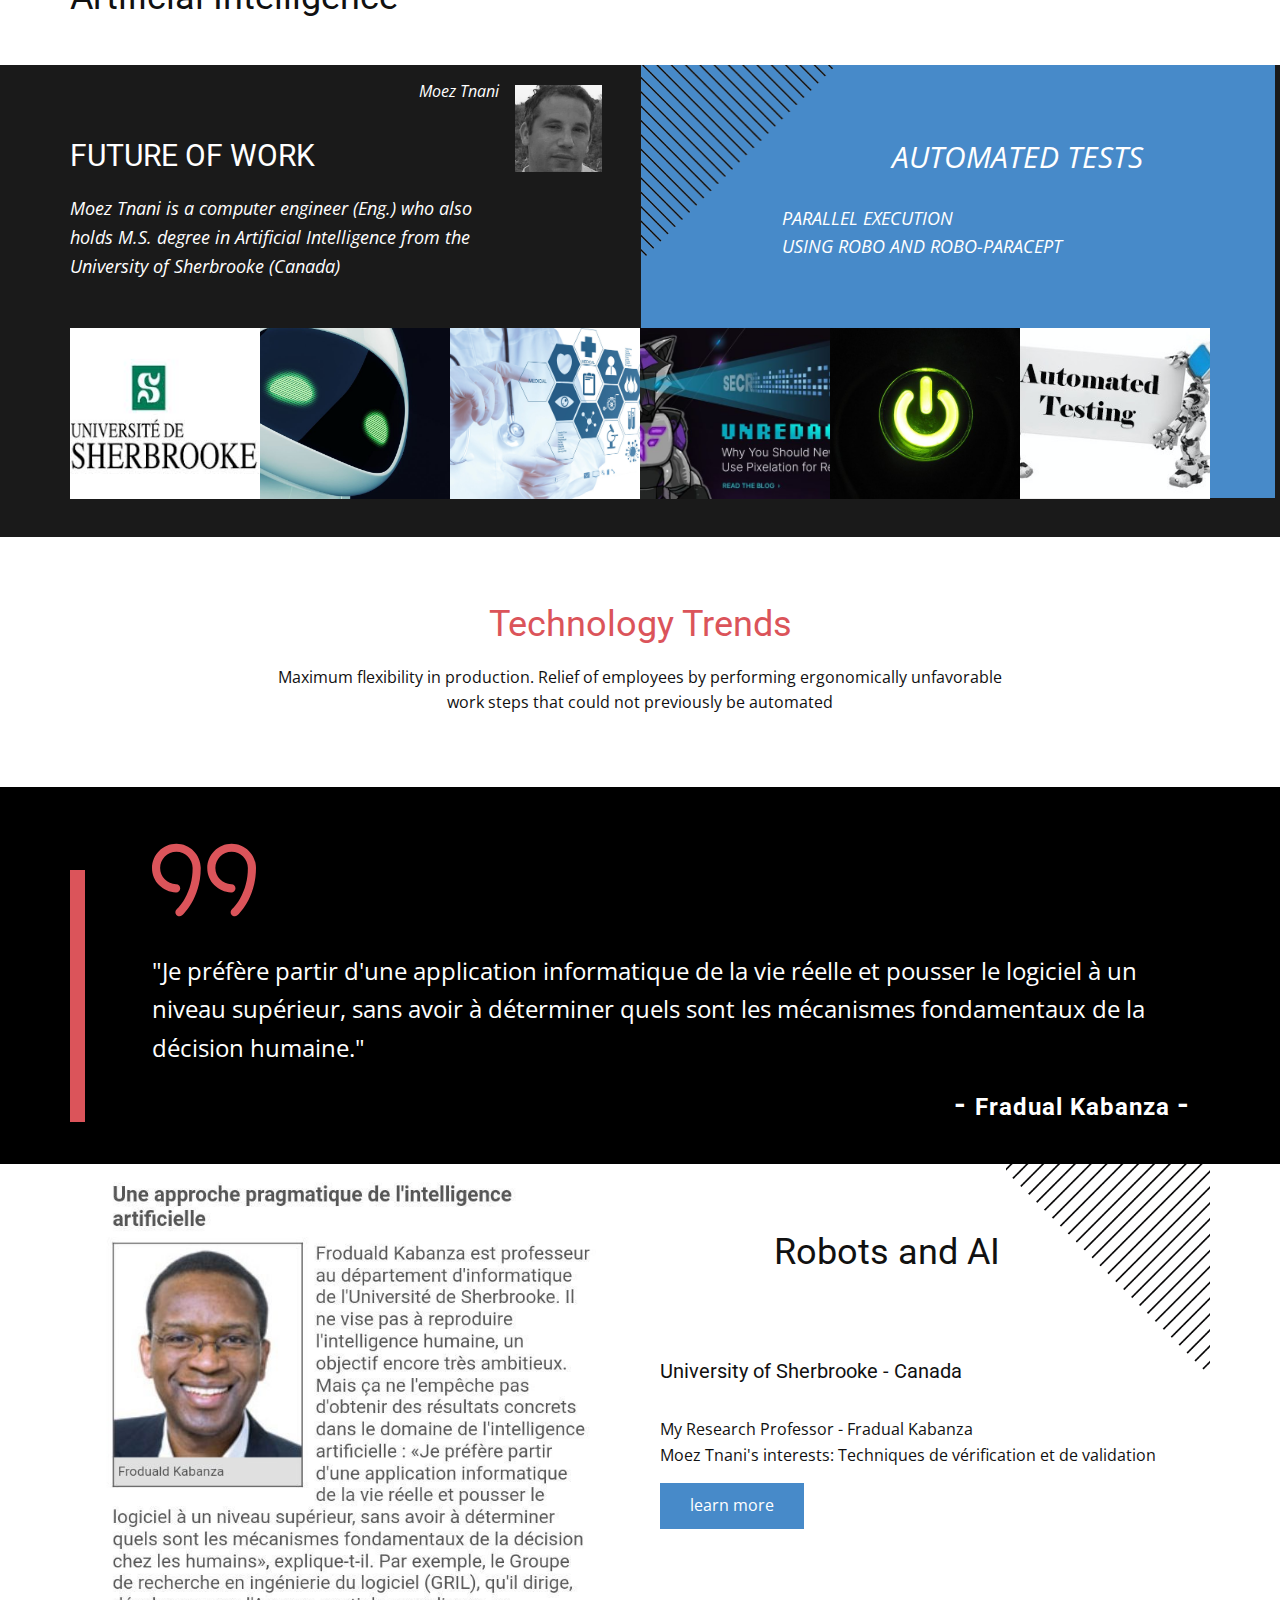
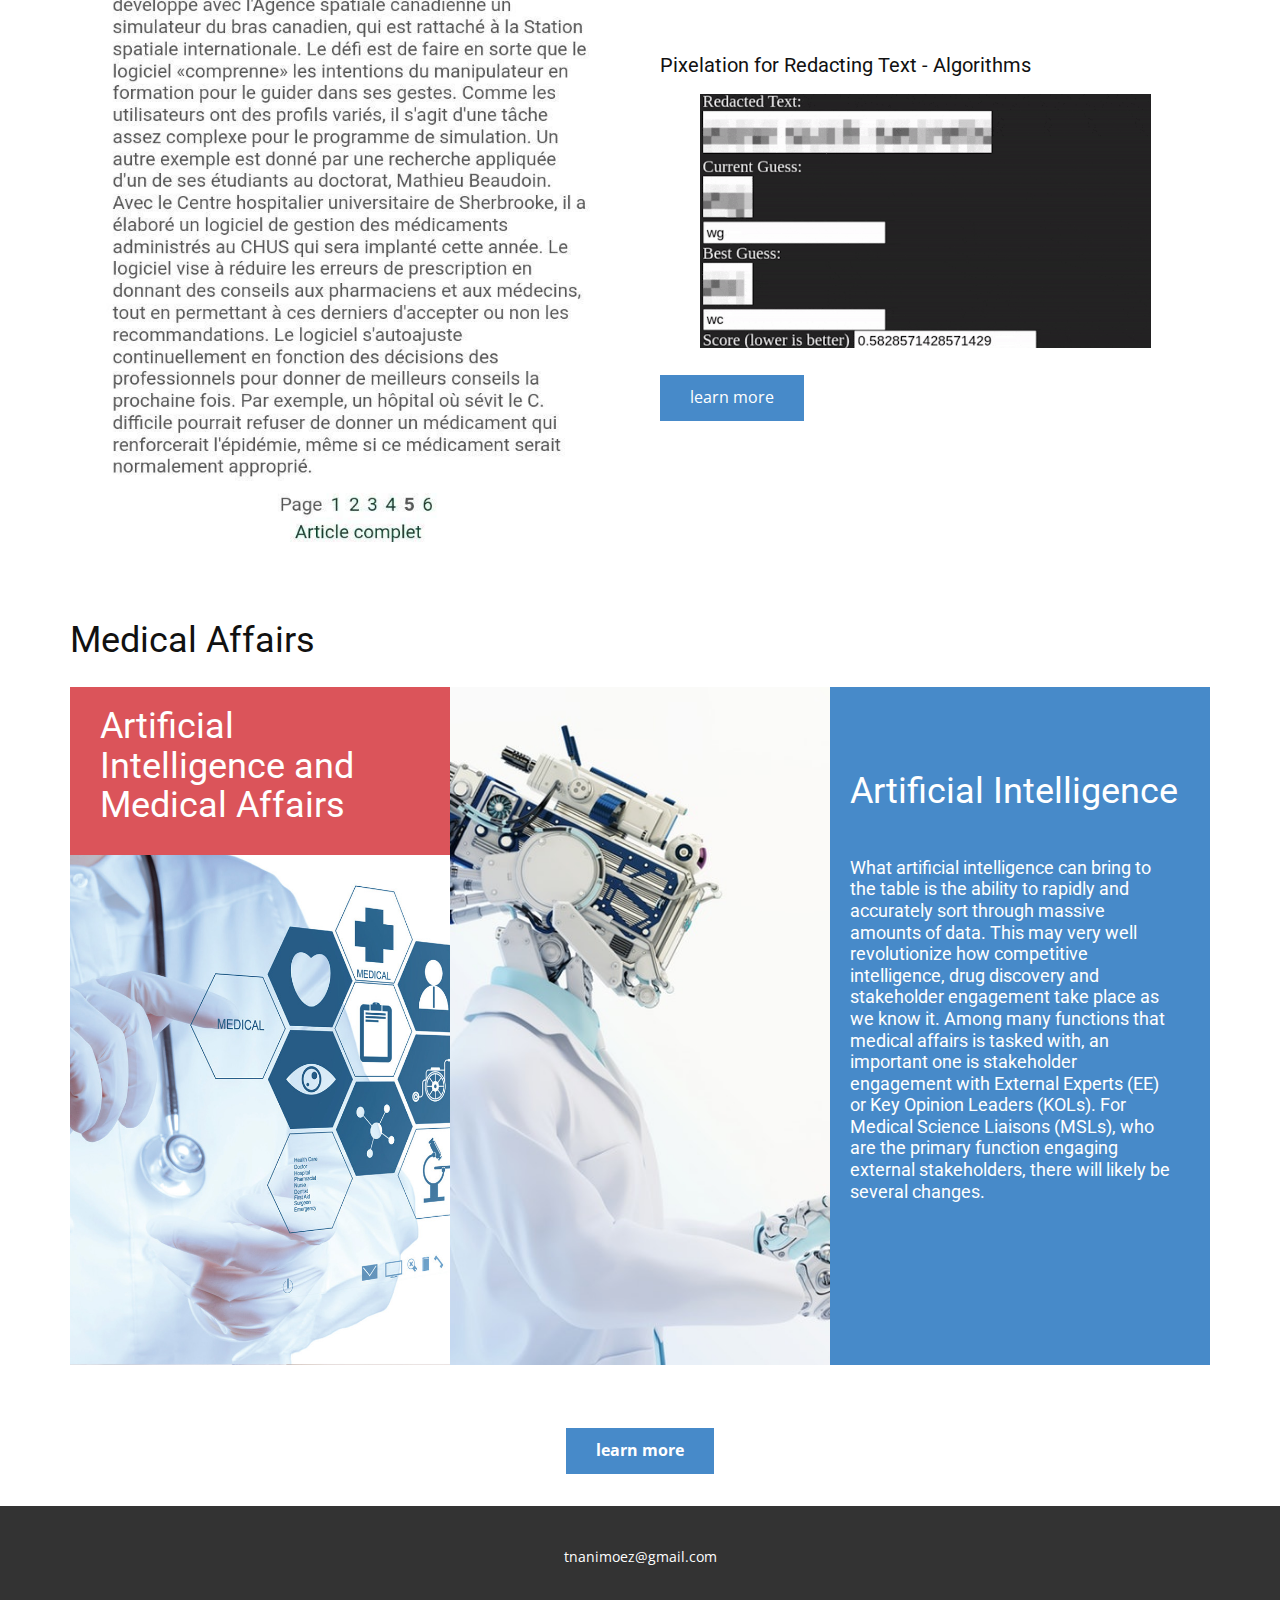
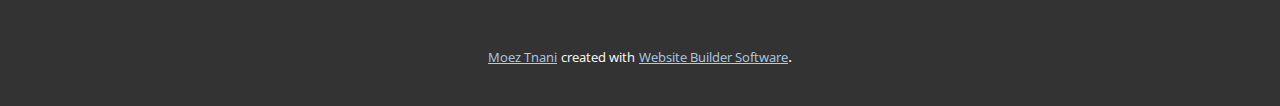
==== commit 38b4239e: "Update index.html" ====
--- a/index.html
+++ b/index.html
@@ -2,7 +2,7 @@
 <html style="font-size: 16px;" lang="en"><head>
     <meta name="viewport" content="width=device-width, initial-scale=1.0">
     <meta charset="utf-8">
-    <meta name="keywords" content="Robots Are The Future, Human-robot, The robots of CES 2023, Technology Trends, Artificial Intelligence Robots And The Future Of Work, Robots and AI">
+    <meta name="keywords" content="Moez Tnani, Robots Are The Future, Human-robot, The robots of CES 2023, Technology Trends, Artificial Intelligence Robots And The Future Of Work, Robots and AI">
     <meta name="description" content="">
     <title>Home</title>
     <link rel="stylesheet" href="nicepage.css" media="screen">
@@ -249,8 +249,8 @@
         <p class="u-small-text u-text u-text-variant u-text-1">tnanimoez@gmail.com</p>
       </div></footer>
     <section class="u-backlink u-clearfix u-grey-80">
-      <a class="u-link" href="https://nicepage.com/website-templates" target="_blank">
-        <span>Website Templates</span>
+      <a class="u-link" href="https://github.com/MTnani" target="_blank">
+        <span>Moez Tnani</span>
       </a>
       <p class="u-text">
         <span>created with</span>
@@ -263,4 +263,4 @@
         <svg class="u-svg-content" enable-background="new 0 0 551.13 551.13" viewBox="0 0 551.13 551.13" xmlns="http://www.w3.org/2000/svg" id="svg-1d98"><path d="m275.565 189.451 223.897 223.897h51.668l-275.565-275.565-275.565 275.565h51.668z"></path></svg>
     </span>
   
-</body></html>+</body></html>
